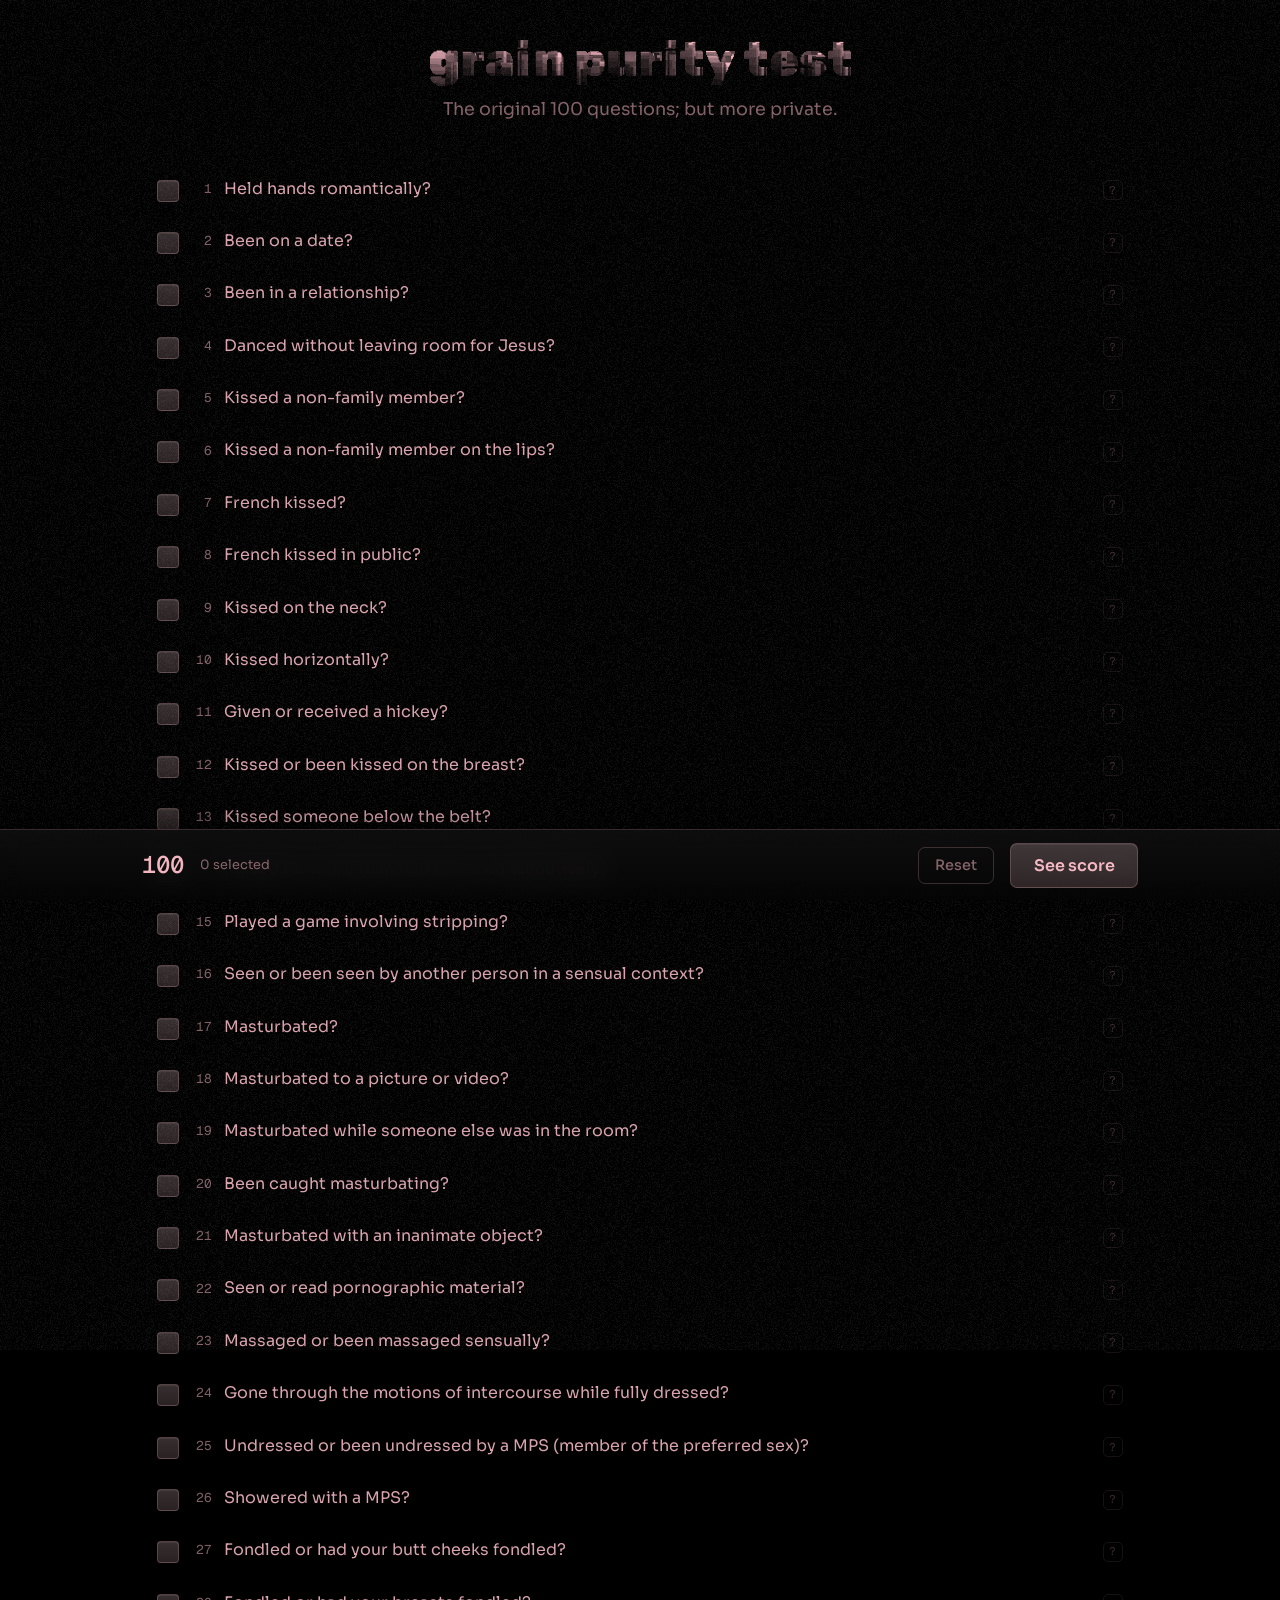
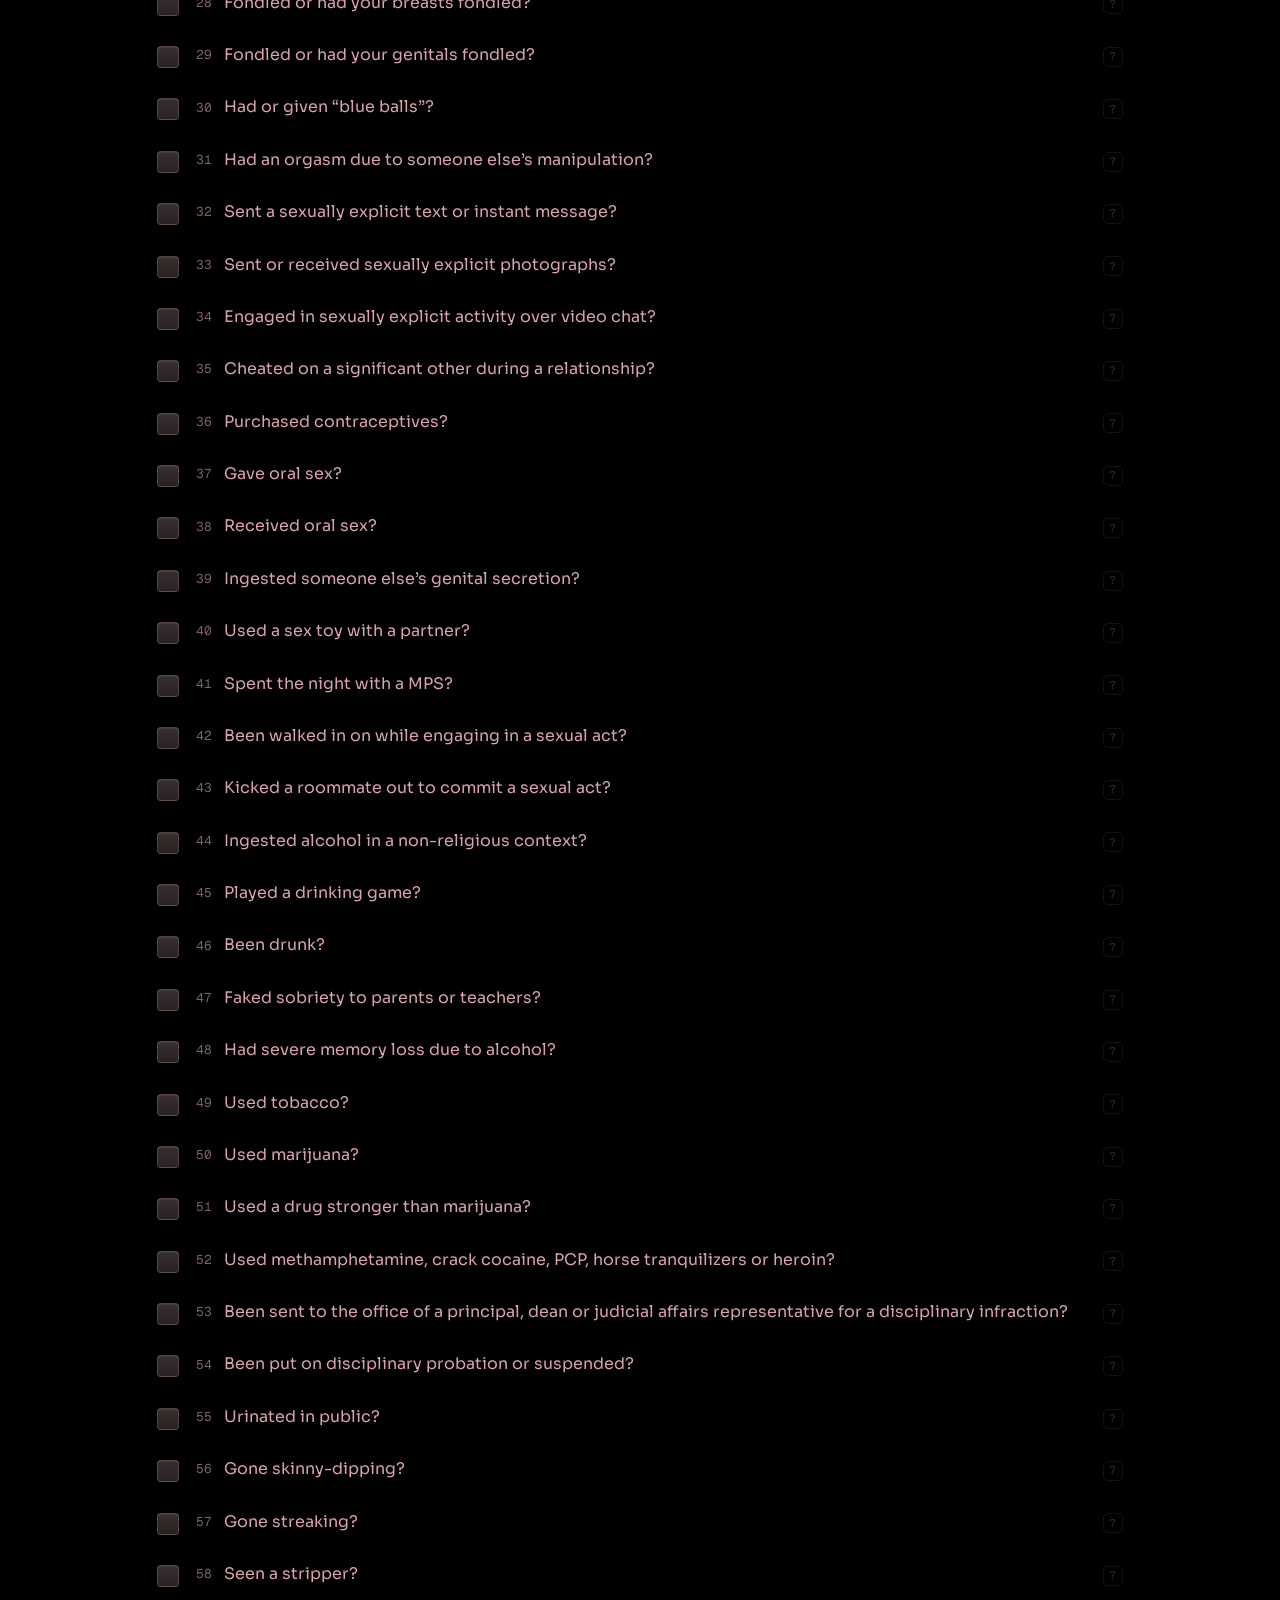
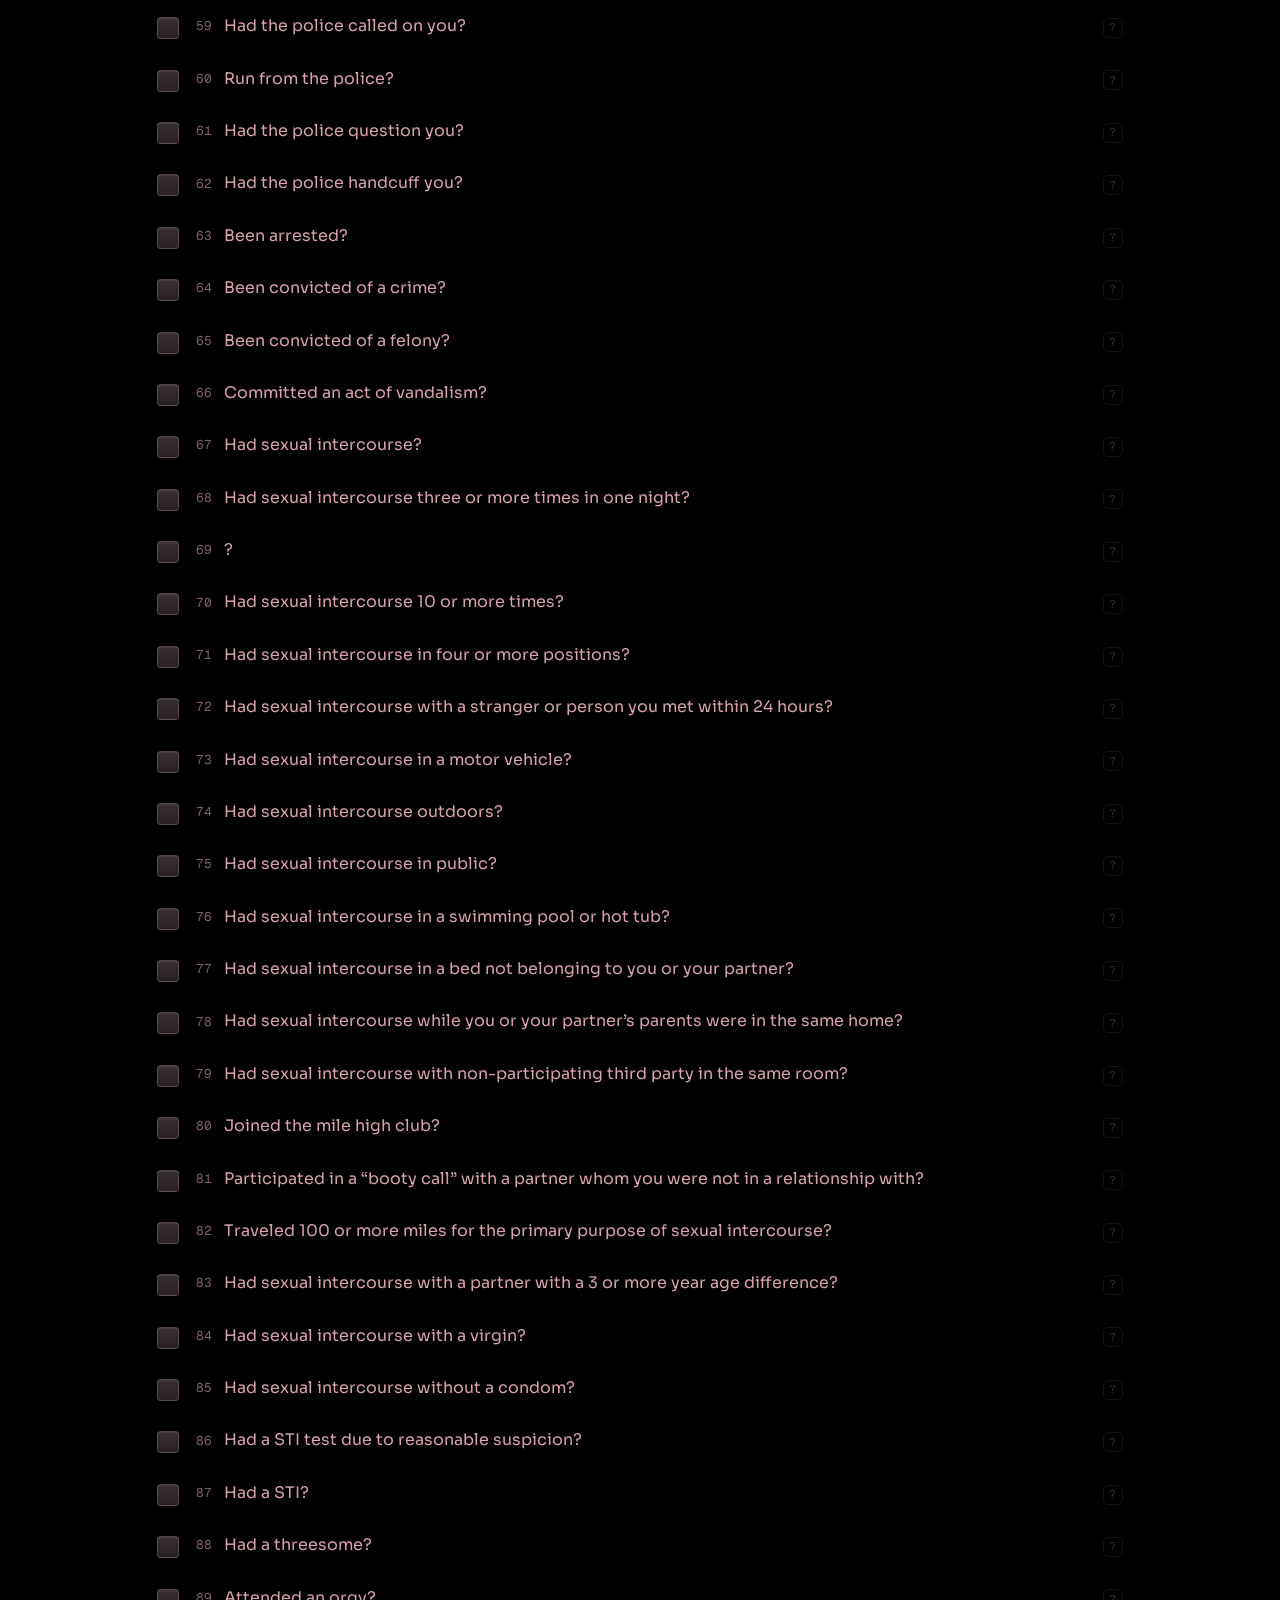
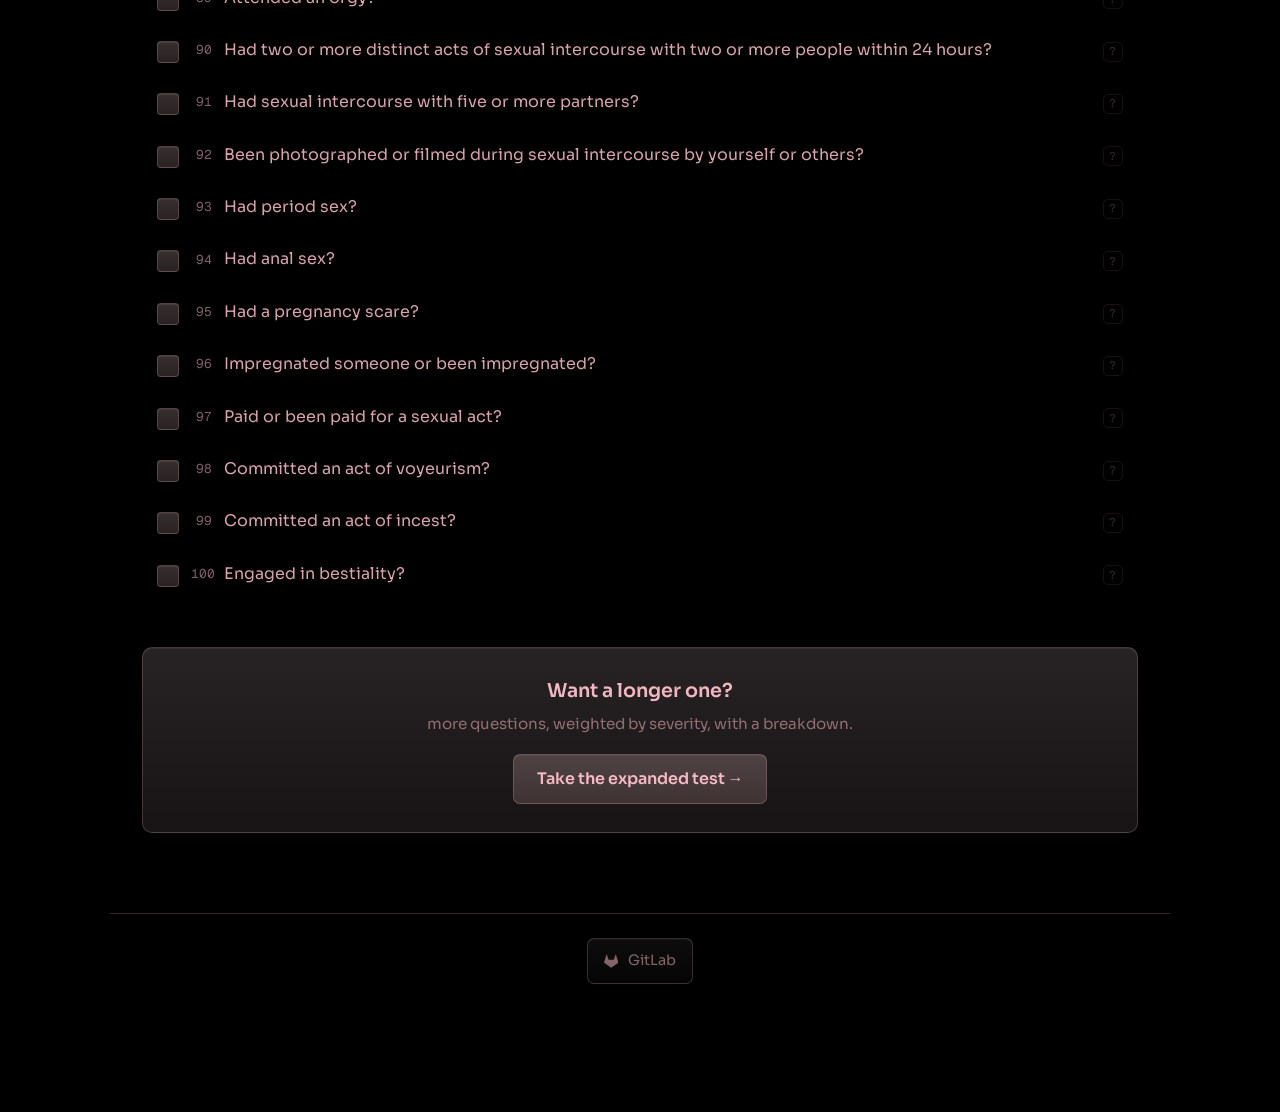
==== index.html @ 886c9fb7 "grain purity test: local-only clone with an expanded weighted test - classic 100 questions, flat sco" ====
<!DOCTYPE html>
<html lang="en">
<head>
    <meta charset="UTF-8">
    <meta name="viewport" content="width=device-width, initial-scale=1.0">
    <title>grain purity test | 100 questions, no server</title>

    <meta name="description" content="The 100-question purity test, scored entirely in your browser. No tracking, no server, nothing you check ever leaves the page.">
    <meta name="author" content="M1noa">
    <meta name="robots" content="index, follow, max-image-preview:large">
    <meta name="theme-color" content="rgb(255, 192, 203)">

    <meta property="og:type" content="website">
    <meta property="og:url" content="https://grain.minoa.cat/">
    <meta property="og:title" content="grain purity test">
    <meta property="og:description" content="The 100-question purity test, scored entirely in your browser. Nothing you check is ever sent anywhere.">
    <meta property="og:site_name" content="grain.minoa.cat">
    <meta property="og:locale" content="en_US">

    <meta name="twitter:card" content="summary">
    <meta name="twitter:title" content="grain purity test">
    <meta name="twitter:description" content="The 100-question purity test, scored entirely in your browser.">
    <meta name="twitter:creator" content="@M1noa">
    <meta name="twitter:site" content="@M1noa">

    <meta name="apple-mobile-web-app-capable" content="yes">
    <meta name="apple-mobile-web-app-title" content="grain">
    <meta name="application-name" content="grain">

    <link rel="canonical" href="https://grain.minoa.cat/">
    <link rel="icon" href="data:image/svg+xml,<svg xmlns=%22http://www.w3.org/2000/svg%22 viewBox=%220 0 100 100%22><text y=%22.9em%22 font-size=%2290%22>🌾</text></svg>">

    <link rel="preconnect" href="https://fonts.googleapis.com">
    <link rel="preconnect" href="https://fonts.gstatic.com" crossorigin>
    <link rel="stylesheet" href="https://fonts.googleapis.com/css2?family=Rubik+80s+Fade&family=Sora:wght@400;500;600;700&family=Geist+Mono:wght@400;500;700&display=swap">
    <link rel="stylesheet" href="style.css">

    <script type="application/ld+json">
    {
        "@context": "https://schema.org",
        "@type": "WebApplication",
        "name": "grain purity test",
        "url": "https://grain.minoa.cat/",
        "applicationCategory": "EntertainmentApplication",
        "operatingSystem": "Any browser",
        "browserRequirements": "Works without JavaScript; scoring needs it enabled.",
        "isAccessibleForFree": true,
        "inLanguage": "en",
        "description": "The 100-question purity test, scored entirely in your browser. Nothing you check is sent to a server.",
        "author": { "@type": "Person", "name": "M1noa", "url": "https://minoa.cat" },
        "offers": { "@type": "Offer", "price": "0", "priceCurrency": "USD" }
    }
    </script>

    <script src="common.js"></script>
    <script defer src="classic.js"></script>
</head>
<body>
<div class="noise-bg"></div>

<div class="container">
    <header>
        <h1>grain purity test</h1>
        <p>The original 100 questions; but more private.</p>
    </header>

    <div class="test">
        <ol class="qlist">
            <li class="q" data-tip="Fingers interlocked with someone you were interested in. Not a handshake, not a parent."><label class="q-label"><input type="checkbox"><span class="q-num"></span><span class="q-text">Held hands romantically?</span></label><button class="q-help" type="button" aria-label="what this means">?</button></li>
            <li class="q" data-tip="A planned outing with romantic intent, whether or not it went anywhere."><label class="q-label"><input type="checkbox"><span class="q-num"></span><span class="q-text">Been on a date?</span></label><button class="q-help" type="button" aria-label="what this means">?</button></li>
            <li class="q" data-tip="Both of you agreed you were together, however briefly."><label class="q-label"><input type="checkbox"><span class="q-num"></span><span class="q-text">Been in a relationship?</span></label><button class="q-help" type="button" aria-label="what this means">?</button></li>
            <li class="q" data-tip="Grinding or close slow dancing. Bodies touching rather than an arm's length apart."><label class="q-label"><input type="checkbox"><span class="q-num"></span><span class="q-text">Danced without leaving room for Jesus?</span></label><button class="q-help" type="button" aria-label="what this means">?</button></li>
            <li class="q" data-tip="Any kiss, anywhere on the body, on someone outside your family."><label class="q-label"><input type="checkbox"><span class="q-num"></span><span class="q-text">Kissed a non-family member?</span></label><button class="q-help" type="button" aria-label="what this means">?</button></li>
            <li class="q" data-tip="A closed-mouth kiss on the mouth counts."><label class="q-label"><input type="checkbox"><span class="q-num"></span><span class="q-text">Kissed a non-family member on the lips?</span></label><button class="q-help" type="button" aria-label="what this means">?</button></li>
            <li class="q" data-tip="Kissing with tongue."><label class="q-label"><input type="checkbox"><span class="q-num"></span><span class="q-text">French kissed?</span></label><button class="q-help" type="button" aria-label="what this means">?</button></li>
            <li class="q" data-tip="Somewhere strangers could see you: street, party, hallway, anywhere not private."><label class="q-label"><input type="checkbox"><span class="q-num"></span><span class="q-text">French kissed in public?</span></label><button class="q-help" type="button" aria-label="what this means">?</button></li>
            <li class="q" data-tip="Either direction. You kissed their neck, or they kissed yours."><label class="q-label"><input type="checkbox"><span class="q-num"></span><span class="q-text">Kissed on the neck?</span></label><button class="q-help" type="button" aria-label="what this means">?</button></li>
            <li class="q" data-tip="Making out lying down, on a bed, a couch, or the floor."><label class="q-label"><input type="checkbox"><span class="q-num"></span><span class="q-text">Kissed horizontally?</span></label><button class="q-help" type="button" aria-label="what this means">?</button></li>
            <li class="q" data-tip="A bruise left by sucking on skin. Given or received."><label class="q-label"><input type="checkbox"><span class="q-num"></span><span class="q-text">Given or received a hickey?</span></label><button class="q-help" type="button" aria-label="what this means">?</button></li>
            <li class="q" data-tip="Kissing someone's chest, or having yours kissed."><label class="q-label"><input type="checkbox"><span class="q-num"></span><span class="q-text">Kissed or been kissed on the breast?</span></label><button class="q-help" type="button" aria-label="what this means">?</button></li>
            <li class="q" data-tip="Kissing genitals or the area around them. Not necessarily full oral sex."><label class="q-label"><input type="checkbox"><span class="q-num"></span><span class="q-text">Kissed someone below the belt?</span></label><button class="q-help" type="button" aria-label="what this means">?</button></li>
            <li class="q" data-tip="One continuous session of kissing lasting over two hours."><label class="q-label"><input type="checkbox"><span class="q-num"></span><span class="q-text">Kissed for more than two hours consecutively?</span></label><button class="q-help" type="button" aria-label="what this means">?</button></li>
            <li class="q" data-tip="Strip poker, truth or dare with clothing forfeits, that sort of thing."><label class="q-label"><input type="checkbox"><span class="q-num"></span><span class="q-text">Played a game involving stripping?</span></label><button class="q-help" type="button" aria-label="what this means">?</button></li>
            <li class="q" data-tip="Being nude or partly nude in front of someone in a sexual situation, as the one seen or the one seeing."><label class="q-label"><input type="checkbox"><span class="q-num"></span><span class="q-text">Seen or been seen by another person in a sensual context?</span></label><button class="q-help" type="button" aria-label="what this means">?</button></li>
            <li class="q" data-tip="Touching yourself for sexual pleasure, to orgasm or not."><label class="q-label"><input type="checkbox"><span class="q-num"></span><span class="q-text">Masturbated?</span></label><button class="q-help" type="button" aria-label="what this means">?</button></li>
            <li class="q" data-tip="Using porn, or any image of a person, while masturbating."><label class="q-label"><input type="checkbox"><span class="q-num"></span><span class="q-text">Masturbated to a picture or video?</span></label><button class="q-help" type="button" aria-label="what this means">?</button></li>
            <li class="q" data-tip="Whether or not they knew."><label class="q-label"><input type="checkbox"><span class="q-num"></span><span class="q-text">Masturbated while someone else was in the room?</span></label><button class="q-help" type="button" aria-label="what this means">?</button></li>
            <li class="q" data-tip="Someone walked in, or otherwise found out in the moment."><label class="q-label"><input type="checkbox"><span class="q-num"></span><span class="q-text">Been caught masturbating?</span></label><button class="q-help" type="button" aria-label="what this means">?</button></li>
            <li class="q" data-tip="Anything other than your hands, toys included."><label class="q-label"><input type="checkbox"><span class="q-num"></span><span class="q-text">Masturbated with an inanimate object?</span></label><button class="q-help" type="button" aria-label="what this means">?</button></li>
            <li class="q" data-tip="Porn video, images, or written erotica."><label class="q-label"><input type="checkbox"><span class="q-num"></span><span class="q-text">Seen or read pornographic material?</span></label><button class="q-help" type="button" aria-label="what this means">?</button></li>
            <li class="q" data-tip="A massage with sexual intent, not a sports rub."><label class="q-label"><input type="checkbox"><span class="q-num"></span><span class="q-text">Massaged or been massaged sensually?</span></label><button class="q-help" type="button" aria-label="what this means">?</button></li>
            <li class="q" data-tip="Dry humping. Grinding through clothes."><label class="q-label"><input type="checkbox"><span class="q-num"></span><span class="q-text">Gone through the motions of intercourse while fully dressed?</span></label><button class="q-help" type="button" aria-label="what this means">?</button></li>
            <li class="q" data-tip="MPS means member of the preferred sex, whoever you are attracted to. This is about removing each other's clothes."><label class="q-label"><input type="checkbox"><span class="q-num"></span><span class="q-text">Undressed or been undressed by a MPS (member of the preferred sex)?</span></label><button class="q-help" type="button" aria-label="what this means">?</button></li>
            <li class="q" data-tip="Shared a shower or bath with someone you are attracted to."><label class="q-label"><input type="checkbox"><span class="q-num"></span><span class="q-text">Showered with a MPS?</span></label><button class="q-help" type="button" aria-label="what this means">?</button></li>
            <li class="q" data-tip="Deliberate groping, over or under clothing, either direction."><label class="q-label"><input type="checkbox"><span class="q-num"></span><span class="q-text">Fondled or had your butt cheeks fondled?</span></label><button class="q-help" type="button" aria-label="what this means">?</button></li>
            <li class="q" data-tip="Deliberate touching of a chest, either direction."><label class="q-label"><input type="checkbox"><span class="q-num"></span><span class="q-text">Fondled or had your breasts fondled?</span></label><button class="q-help" type="button" aria-label="what this means">?</button></li>
            <li class="q" data-tip="Hand-to-genital contact, either direction, over or under clothing."><label class="q-label"><input type="checkbox"><span class="q-num"></span><span class="q-text">Fondled or had your genitals fondled?</span></label><button class="q-help" type="button" aria-label="what this means">?</button></li>
            <li class="q" data-tip="Arousal left unresolved, and the ache that comes with stopping partway. Either you or a partner."><label class="q-label"><input type="checkbox"><span class="q-num"></span><span class="q-text">Had or given “blue balls”?</span></label><button class="q-help" type="button" aria-label="what this means">?</button></li>
            <li class="q" data-tip="You came from a partner's hands, mouth, or body rather than your own."><label class="q-label"><input type="checkbox"><span class="q-num"></span><span class="q-text">Had an orgasm due to someone else’s manipulation?</span></label><button class="q-help" type="button" aria-label="what this means">?</button></li>
            <li class="q" data-tip="Sexting. Explicit words sent by text, DM, or chat."><label class="q-label"><input type="checkbox"><span class="q-num"></span><span class="q-text">Sent a sexually explicit text or instant message?</span></label><button class="q-help" type="button" aria-label="what this means">?</button></li>
            <li class="q" data-tip="Nudes, sent or received."><label class="q-label"><input type="checkbox"><span class="q-num"></span><span class="q-text">Sent or received sexually explicit photographs?</span></label><button class="q-help" type="button" aria-label="what this means">?</button></li>
            <li class="q" data-tip="Anything sexual on a live video call."><label class="q-label"><input type="checkbox"><span class="q-num"></span><span class="q-text">Engaged in sexually explicit activity over video chat?</span></label><button class="q-help" type="button" aria-label="what this means">?</button></li>
            <li class="q" data-tip="Sexual or romantic contact with someone else while committed to a partner."><label class="q-label"><input type="checkbox"><span class="q-num"></span><span class="q-text">Cheated on a significant other during a relationship?</span></label><button class="q-help" type="button" aria-label="what this means">?</button></li>
            <li class="q" data-tip="Bought condoms, the pill, or anything similar yourself."><label class="q-label"><input type="checkbox"><span class="q-num"></span><span class="q-text">Purchased contraceptives?</span></label><button class="q-help" type="button" aria-label="what this means">?</button></li>
            <li class="q" data-tip="Your mouth on someone else's genitals."><label class="q-label"><input type="checkbox"><span class="q-num"></span><span class="q-text">Gave oral sex?</span></label><button class="q-help" type="button" aria-label="what this means">?</button></li>
            <li class="q" data-tip="Someone else's mouth on your genitals."><label class="q-label"><input type="checkbox"><span class="q-num"></span><span class="q-text">Received oral sex?</span></label><button class="q-help" type="button" aria-label="what this means">?</button></li>
            <li class="q" data-tip="Swallowed semen or vaginal fluid."><label class="q-label"><input type="checkbox"><span class="q-num"></span><span class="q-text">Ingested someone else’s genital secretion?</span></label><button class="q-help" type="button" aria-label="what this means">?</button></li>
            <li class="q" data-tip="A vibrator, dildo, or similar, used during sex with someone else."><label class="q-label"><input type="checkbox"><span class="q-num"></span><span class="q-text">Used a sex toy with a partner?</span></label><button class="q-help" type="button" aria-label="what this means">?</button></li>
            <li class="q" data-tip="Slept over with someone you are attracted to. Sex or no sex."><label class="q-label"><input type="checkbox"><span class="q-num"></span><span class="q-text">Spent the night with a MPS?</span></label><button class="q-help" type="button" aria-label="what this means">?</button></li>
            <li class="q" data-tip="Someone came in mid-act."><label class="q-label"><input type="checkbox"><span class="q-num"></span><span class="q-text">Been walked in on while engaging in a sexual act?</span></label><button class="q-help" type="button" aria-label="what this means">?</button></li>
            <li class="q" data-tip="Asked a roommate to leave so you could have sex. Sexiling."><label class="q-label"><input type="checkbox"><span class="q-num"></span><span class="q-text">Kicked a roommate out to commit a sexual act?</span></label><button class="q-help" type="button" aria-label="what this means">?</button></li>
            <li class="q" data-tip="Drinking outside communion or a religious ritual. One sip counts."><label class="q-label"><input type="checkbox"><span class="q-num"></span><span class="q-text">Ingested alcohol in a non-religious context?</span></label><button class="q-help" type="button" aria-label="what this means">?</button></li>
            <li class="q" data-tip="Beer pong, kings, ride the bus. Anything with drinking rules."><label class="q-label"><input type="checkbox"><span class="q-num"></span><span class="q-text">Played a drinking game?</span></label><button class="q-help" type="button" aria-label="what this means">?</button></li>
            <li class="q" data-tip="Past tipsy. Actually impaired."><label class="q-label"><input type="checkbox"><span class="q-num"></span><span class="q-text">Been drunk?</span></label><button class="q-help" type="button" aria-label="what this means">?</button></li>
            <li class="q" data-tip="Hid being drunk or high from parents or teachers."><label class="q-label"><input type="checkbox"><span class="q-num"></span><span class="q-text">Faked sobriety to parents or teachers?</span></label><button class="q-help" type="button" aria-label="what this means">?</button></li>
            <li class="q" data-tip="Blacked out. Lost a stretch of time you cannot recall."><label class="q-label"><input type="checkbox"><span class="q-num"></span><span class="q-text">Had severe memory loss due to alcohol?</span></label><button class="q-help" type="button" aria-label="what this means">?</button></li>
            <li class="q" data-tip="Cigarettes, nicotine vapes, chew, cigars, hookah."><label class="q-label"><input type="checkbox"><span class="q-num"></span><span class="q-text">Used tobacco?</span></label><button class="q-help" type="button" aria-label="what this means">?</button></li>
            <li class="q" data-tip="Weed in any form: smoked, vaped, or eaten."><label class="q-label"><input type="checkbox"><span class="q-num"></span><span class="q-text">Used marijuana?</span></label><button class="q-help" type="button" aria-label="what this means">?</button></li>
            <li class="q" data-tip="Any illegal drug beyond weed, psychedelics and MDMA included."><label class="q-label"><input type="checkbox"><span class="q-num"></span><span class="q-text">Used a drug stronger than marijuana?</span></label><button class="q-help" type="button" aria-label="what this means">?</button></li>
            <li class="q" data-tip="Specifically these ones, not drugs in general."><label class="q-label"><input type="checkbox"><span class="q-num"></span><span class="q-text">Used methamphetamine, crack cocaine, PCP, horse tranquilizers or heroin?</span></label><button class="q-help" type="button" aria-label="what this means">?</button></li>
            <li class="q" data-tip="Sent to a principal, dean, or disciplinary board for breaking rules."><label class="q-label"><input type="checkbox"><span class="q-num"></span><span class="q-text">Been sent to the office of a principal, dean or judicial affairs representative for a disciplinary infraction?</span></label><button class="q-help" type="button" aria-label="what this means">?</button></li>
            <li class="q" data-tip="Formal school discipline beyond a warning."><label class="q-label"><input type="checkbox"><span class="q-num"></span><span class="q-text">Been put on disciplinary probation or suspended?</span></label><button class="q-help" type="button" aria-label="what this means">?</button></li>
            <li class="q" data-tip="Peed somewhere that was not a toilet. Seen or unseen."><label class="q-label"><input type="checkbox"><span class="q-num"></span><span class="q-text">Urinated in public?</span></label><button class="q-help" type="button" aria-label="what this means">?</button></li>
            <li class="q" data-tip="Swimming naked."><label class="q-label"><input type="checkbox"><span class="q-num"></span><span class="q-text">Gone skinny-dipping?</span></label><button class="q-help" type="button" aria-label="what this means">?</button></li>
            <li class="q" data-tip="Running through a public place naked."><label class="q-label"><input type="checkbox"><span class="q-num"></span><span class="q-text">Gone streaking?</span></label><button class="q-help" type="button" aria-label="what this means">?</button></li>
            <li class="q" data-tip="Watched someone strip professionally, at a club or a private show."><label class="q-label"><input type="checkbox"><span class="q-num"></span><span class="q-text">Seen a stripper?</span></label><button class="q-help" type="button" aria-label="what this means">?</button></li>
            <li class="q" data-tip="Someone called the police because of something you did."><label class="q-label"><input type="checkbox"><span class="q-num"></span><span class="q-text">Had the police called on you?</span></label><button class="q-help" type="button" aria-label="what this means">?</button></li>
            <li class="q" data-tip="Fled on foot or by vehicle."><label class="q-label"><input type="checkbox"><span class="q-num"></span><span class="q-text">Run from the police?</span></label><button class="q-help" type="button" aria-label="what this means">?</button></li>
            <li class="q" data-tip="Questioned as a suspect or person of interest, not asked for directions."><label class="q-label"><input type="checkbox"><span class="q-num"></span><span class="q-text">Had the police question you?</span></label><button class="q-help" type="button" aria-label="what this means">?</button></li>
            <li class="q" data-tip="Physically restrained by police, arrest or no arrest."><label class="q-label"><input type="checkbox"><span class="q-num"></span><span class="q-text">Had the police handcuff you?</span></label><button class="q-help" type="button" aria-label="what this means">?</button></li>
            <li class="q" data-tip="Taken into custody."><label class="q-label"><input type="checkbox"><span class="q-num"></span><span class="q-text">Been arrested?</span></label><button class="q-help" type="button" aria-label="what this means">?</button></li>
            <li class="q" data-tip="Found guilty of anything, a misdemeanour included."><label class="q-label"><input type="checkbox"><span class="q-num"></span><span class="q-text">Been convicted of a crime?</span></label><button class="q-help" type="button" aria-label="what this means">?</button></li>
            <li class="q" data-tip="Convicted of a serious crime rather than a misdemeanour."><label class="q-label"><input type="checkbox"><span class="q-num"></span><span class="q-text">Been convicted of a felony?</span></label><button class="q-help" type="button" aria-label="what this means">?</button></li>
            <li class="q" data-tip="Deliberately damaged or defaced property that was not yours."><label class="q-label"><input type="checkbox"><span class="q-num"></span><span class="q-text">Committed an act of vandalism?</span></label><button class="q-help" type="button" aria-label="what this means">?</button></li>
            <li class="q" data-tip="Penetrative sex, vaginal or anal, with a partner."><label class="q-label"><input type="checkbox"><span class="q-num"></span><span class="q-text">Had sexual intercourse?</span></label><button class="q-help" type="button" aria-label="what this means">?</button></li>
            <li class="q" data-tip="Three separate acts inside one night."><label class="q-label"><input type="checkbox"><span class="q-num"></span><span class="q-text">Had sexual intercourse three or more times in one night?</span></label><button class="q-help" type="button" aria-label="what this means">?</button></li>
            <li class="q" data-tip="The original test leaves this one blank on purpose, a joke about the number. It still scores a point, so check it if you like."><label class="q-label"><input type="checkbox"><span class="q-num"></span><span class="q-text">?</span></label><button class="q-help" type="button" aria-label="what this means">?</button></li>
            <li class="q" data-tip="Ten or more separate acts across your life."><label class="q-label"><input type="checkbox"><span class="q-num"></span><span class="q-text">Had sexual intercourse 10 or more times?</span></label><button class="q-help" type="button" aria-label="what this means">?</button></li>
            <li class="q" data-tip="Across your life, not in one session."><label class="q-label"><input type="checkbox"><span class="q-num"></span><span class="q-text">Had sexual intercourse in four or more positions?</span></label><button class="q-help" type="button" aria-label="what this means">?</button></li>
            <li class="q" data-tip="Sex with someone you had known for less than a day."><label class="q-label"><input type="checkbox"><span class="q-num"></span><span class="q-text">Had sexual intercourse with a stranger or person you met within 24 hours?</span></label><button class="q-help" type="button" aria-label="what this means">?</button></li>
            <li class="q" data-tip="In a car, van, or truck."><label class="q-label"><input type="checkbox"><span class="q-num"></span><span class="q-text">Had sexual intercourse in a motor vehicle?</span></label><button class="q-help" type="button" aria-label="what this means">?</button></li>
            <li class="q" data-tip="Outside, but somewhere reasonably private."><label class="q-label"><input type="checkbox"><span class="q-num"></span><span class="q-text">Had sexual intercourse outdoors?</span></label><button class="q-help" type="button" aria-label="what this means">?</button></li>
            <li class="q" data-tip="Somewhere strangers could have seen you."><label class="q-label"><input type="checkbox"><span class="q-num"></span><span class="q-text">Had sexual intercourse in public?</span></label><button class="q-help" type="button" aria-label="what this means">?</button></li>
            <li class="q" data-tip="In the water."><label class="q-label"><input type="checkbox"><span class="q-num"></span><span class="q-text">Had sexual intercourse in a swimming pool or hot tub?</span></label><button class="q-help" type="button" aria-label="what this means">?</button></li>
            <li class="q" data-tip="Someone else's bed: a friend's, a host's, or a stranger's."><label class="q-label"><input type="checkbox"><span class="q-num"></span><span class="q-text">Had sexual intercourse in a bed not belonging to you or your partner?</span></label><button class="q-help" type="button" aria-label="what this means">?</button></li>
            <li class="q" data-tip="Your parents or theirs were in the house at the time."><label class="q-label"><input type="checkbox"><span class="q-num"></span><span class="q-text">Had sexual intercourse while you or your partner’s parents were in the same home?</span></label><button class="q-help" type="button" aria-label="what this means">?</button></li>
            <li class="q" data-tip="Someone else was present and not involved."><label class="q-label"><input type="checkbox"><span class="q-num"></span><span class="q-text">Had sexual intercourse with non-participating third party in the same room?</span></label><button class="q-help" type="button" aria-label="what this means">?</button></li>
            <li class="q" data-tip="Sex on an aeroplane in flight."><label class="q-label"><input type="checkbox"><span class="q-num"></span><span class="q-text">Joined the mile high club?</span></label><button class="q-help" type="button" aria-label="what this means">?</button></li>
            <li class="q" data-tip="Sex arranged with someone you were not dating."><label class="q-label"><input type="checkbox"><span class="q-num"></span><span class="q-text">Participated in a “booty call” with a partner whom you were not in a relationship with?</span></label><button class="q-help" type="button" aria-label="what this means">?</button></li>
            <li class="q" data-tip="Travelled that far mainly to have sex."><label class="q-label"><input type="checkbox"><span class="q-num"></span><span class="q-text">Traveled 100 or more miles for the primary purpose of sexual intercourse?</span></label><button class="q-help" type="button" aria-label="what this means">?</button></li>
            <li class="q" data-tip="A gap of three years or more between you."><label class="q-label"><input type="checkbox"><span class="q-num"></span><span class="q-text">Had sexual intercourse with a partner with a 3 or more year age difference?</span></label><button class="q-help" type="button" aria-label="what this means">?</button></li>
            <li class="q" data-tip="It was their first time."><label class="q-label"><input type="checkbox"><span class="q-num"></span><span class="q-text">Had sexual intercourse with a virgin?</span></label><button class="q-help" type="button" aria-label="what this means">?</button></li>
            <li class="q" data-tip="Unprotected penetrative sex, whatever other contraception was in play."><label class="q-label"><input type="checkbox"><span class="q-num"></span><span class="q-text">Had sexual intercourse without a condom?</span></label><button class="q-help" type="button" aria-label="what this means">?</button></li>
            <li class="q" data-tip="Tested because you had an actual reason to worry, not a routine check."><label class="q-label"><input type="checkbox"><span class="q-num"></span><span class="q-text">Had a STI test due to reasonable suspicion?</span></label><button class="q-help" type="button" aria-label="what this means">?</button></li>
            <li class="q" data-tip="Tested positive for a sexually transmitted infection."><label class="q-label"><input type="checkbox"><span class="q-num"></span><span class="q-text">Had a STI?</span></label><button class="q-help" type="button" aria-label="what this means">?</button></li>
            <li class="q" data-tip="Sex involving three people at once."><label class="q-label"><input type="checkbox"><span class="q-num"></span><span class="q-text">Had a threesome?</span></label><button class="q-help" type="button" aria-label="what this means">?</button></li>
            <li class="q" data-tip="A gathering with group sex, more than three people."><label class="q-label"><input type="checkbox"><span class="q-num"></span><span class="q-text">Attended an orgy?</span></label><button class="q-help" type="button" aria-label="what this means">?</button></li>
            <li class="q" data-tip="Sex with different people inside the same day."><label class="q-label"><input type="checkbox"><span class="q-num"></span><span class="q-text">Had two or more distinct acts of sexual intercourse with two or more people within 24 hours?</span></label><button class="q-help" type="button" aria-label="what this means">?</button></li>
            <li class="q" data-tip="Five or more people you have had intercourse with."><label class="q-label"><input type="checkbox"><span class="q-num"></span><span class="q-text">Had sexual intercourse with five or more partners?</span></label><button class="q-help" type="button" aria-label="what this means">?</button></li>
            <li class="q" data-tip="Recorded during sex, by yourself or by someone else."><label class="q-label"><input type="checkbox"><span class="q-num"></span><span class="q-text">Been photographed or filmed during sexual intercourse by yourself or others?</span></label><button class="q-help" type="button" aria-label="what this means">?</button></li>
            <li class="q" data-tip="Sex during menstruation."><label class="q-label"><input type="checkbox"><span class="q-num"></span><span class="q-text">Had period sex?</span></label><button class="q-help" type="button" aria-label="what this means">?</button></li>
            <li class="q" data-tip="Anal penetration, giving or receiving."><label class="q-label"><input type="checkbox"><span class="q-num"></span><span class="q-text">Had anal sex?</span></label><button class="q-help" type="button" aria-label="what this means">?</button></li>
            <li class="q" data-tip="A late period, or a worry real enough to take a test."><label class="q-label"><input type="checkbox"><span class="q-num"></span><span class="q-text">Had a pregnancy scare?</span></label><button class="q-help" type="button" aria-label="what this means">?</button></li>
            <li class="q" data-tip="A confirmed pregnancy resulted, whatever happened after."><label class="q-label"><input type="checkbox"><span class="q-num"></span><span class="q-text">Impregnated someone or been impregnated?</span></label><button class="q-help" type="button" aria-label="what this means">?</button></li>
            <li class="q" data-tip="Money or goods exchanged for a sexual act, either direction."><label class="q-label"><input type="checkbox"><span class="q-num"></span><span class="q-text">Paid or been paid for a sexual act?</span></label><button class="q-help" type="button" aria-label="what this means">?</button></li>
            <li class="q" data-tip="Deliberately watched someone sexual without their knowledge or consent."><label class="q-label"><input type="checkbox"><span class="q-num"></span><span class="q-text">Committed an act of voyeurism?</span></label><button class="q-help" type="button" aria-label="what this means">?</button></li>
            <li class="q" data-tip="Sexual contact with a family member."><label class="q-label"><input type="checkbox"><span class="q-num"></span><span class="q-text">Committed an act of incest?</span></label><button class="q-help" type="button" aria-label="what this means">?</button></li>
            <li class="q" data-tip="Sexual contact with an animal."><label class="q-label"><input type="checkbox"><span class="q-num"></span><span class="q-text">Engaged in bestiality?</span></label><button class="q-help" type="button" aria-label="what this means">?</button></li>
        </ol>
    </div>

    <section class="result" hidden>
        <div class="result-label">rice purity test score</div>
        <div class="result-score">100</div>
        <div class="result-band"></div>
        <p class="result-blurb"></p>
        <div class="result-actions">
            <a class="btn" href="/expanded">Try the expanded test →</a>
            <button class="btn btn-quiet js-reset" type="button">Start over</button>
        </div>
    </section>

    <section class="cta">
        <h2>Want a longer one?</h2>
        <p>more questions, weighted by severity, with a breakdown.</p>
        <a class="btn" href="/expanded">Take the expanded test →</a>
    </section>
</div>

<div class="bar" hidden>
    <div class="bar-progress"></div>
    <div class="bar-inner">
        <span class="bar-score">100</span>
        <span class="bar-meta">0 selected</span>
        <button class="btn btn-quiet js-reset" type="button">Reset</button>
        <button class="btn js-submit" type="button">See score</button>
    </div>
</div>

<footer>
    <a class="footer-link" href="https://gitlab.com/M1noa/grain-purity-test" target="_blank" rel="noopener noreferrer">
        <svg viewBox="0 0 24 24" fill="currentColor" height="1em" width="1em" aria-hidden="true"><path d="M23.955 13.587l-1.342-4.135-2.664-8.189a.455.455 0 0 0-.867 0L16.418 9.45H7.582L4.918 1.263a.455.455 0 0 0-.867 0L1.386 9.452.044 13.587a.924.924 0 0 0 .331 1.023L12 23.054l11.625-8.443a.92.92 0 0 0 .33-1.024"></path></svg>
        <span>GitLab</span>
    </a>
</footer>
</body>
</html>
---- style.css ----
/* ---------- easing ---------- */
:root {
    --spring-bounce:   cubic-bezier(0.34, 1.56, 0.64, 1);
    --ease-out-expo:   cubic-bezier(0.16, 1, 0.3, 1);
    --ease-snappy:     cubic-bezier(0.4, 0, 0.2, 1);
    --ease-polish:     cubic-bezier(0.22, 1, 0.36, 1);
}

/* ---------- tokens ----------
   one accent triple drives everything. the inline head script
   swaps --accent-rgb; pink is the no-js fallback. */
:root {
    --accent-rgb: 255, 192, 203;

    --background: #000000;
    --text:                 rgba(var(--accent-rgb), 0.85);
    --text-muted:           rgba(var(--accent-rgb), 0.5);
    --text-bright:          rgba(var(--accent-rgb), 0.95);
    --card-bg:              rgba(var(--accent-rgb), 0.1);
    --card-hover:           rgba(var(--accent-rgb), 0.15);
    --border:               rgba(var(--accent-rgb), 0.2);
    --hover-border:         rgba(var(--accent-rgb), 0.4);
    --button-bg:            rgba(var(--accent-rgb), 0.15);
    --button-hover:         rgba(var(--accent-rgb), 0.25);
    --button-shadow-soft:   rgba(var(--accent-rgb), 0.12);
    --button-shadow-strong: rgba(var(--accent-rgb), 0.2);
    --link-color:           rgb(var(--accent-rgb));
    --link-hover:           rgba(var(--accent-rgb), 0.8);
}

/* ---------- base ---------- */
html {
    color-scheme: dark;
    -webkit-tap-highlight-color: rgba(255, 255, 255, 0.06);
}

* { box-sizing: border-box; margin: 0; padding: 0; }

::selection { background-color: var(--link-hover); color: var(--background); }
::-moz-selection { background-color: var(--link-hover); color: var(--background); }

[hidden] { display: none !important; }

body {
    background-color: var(--background);
    color: var(--text);
    font-family: 'Sora', sans-serif;
    line-height: 1.6;
    min-height: 100vh;
    min-height: 100dvh; /* mobile browser chrome */
    display: flex;
    flex-direction: column;
    overflow-x: hidden;
    position: relative;
    touch-action: manipulation;
}

/* room for the sticky bar, dropped once the result is up */
body.js-enabled.has-bar { padding-bottom: 96px; }
body.js-enabled.done { padding-bottom: 0; }

a { color: var(--link-color); text-decoration: none; }
a:hover { color: var(--link-hover); }

/* ---------- grain ---------- */
.noise-bg {
    position: fixed;
    top: -50%; left: -50%; right: -50%; bottom: -50%;
    width: 200%;
    height: 200vh;
    background: transparent url('noise.png') repeat 0 0;
    opacity: 0.9;
    pointer-events: none;
    z-index: 1;
    animation: noise-animation 0.2s infinite;
}

@keyframes noise-animation {
    0%   { transform: translate(0, 0) }
    10%  { transform: translate(-5%, -5%) }
    20%  { transform: translate(-10%, 5%) }
    30%  { transform: translate(5%, -10%) }
    40%  { transform: translate(-5%, 15%) }
    50%  { transform: translate(-10%, 5%) }
    60%  { transform: translate(15%, 0) }
    70%  { transform: translate(0, 10%) }
    80%  { transform: translate(-15%, 0) }
    90%  { transform: translate(10%, 5%) }
    100% { transform: translate(5%, 0) }
}

/* ---------- layout ---------- */
.container {
    max-width: 1060px;
    margin: 0 auto;
    padding: 2rem;
    width: 100%;
    flex-grow: 1;
    position: relative;
    z-index: 2;
}

header {
    text-align: center;
    margin-bottom: 2.5rem;
    animation: headerEntrance 0.6s var(--ease-out-expo) both;
}

header h1 {
    font-family: 'Rubik 80s Fade', sans-serif;
    font-weight: 400;
    font-size: 3rem;
    color: var(--text-bright);
    margin-bottom: 0.5rem;
    line-height: 1.15;
}

header p {
    font-size: 1.1rem;
    color: var(--text-muted);
    max-width: 46ch;
    margin: 0 auto;
}

.hint {
    font-size: 0.85rem;
    color: var(--text-muted);
    margin-top: 0.6rem;
}

footer {
    max-width: 1060px;
    width: 100%;
    margin: 3rem auto 0;
    padding: 1.5rem 2rem 2rem;
    border-top: 1px solid var(--border);
    display: flex;
    justify-content: center;
    align-items: center;
    gap: 1rem;
    position: relative;
    z-index: 2;
}

footer p { color: var(--text-muted); font-size: 0.9rem; }

.footer-link {
    display: inline-flex;
    align-items: center;
    gap: 0.6rem;
    color: var(--text-muted);
    padding: 0.65rem 1rem;
    border: 1px solid var(--border);
    border-radius: 7px;
    background: linear-gradient(180deg, rgba(255, 255, 255, 0.05), rgba(255, 255, 255, 0.02));
    font-size: 0.9rem;
    box-shadow: inset 0 1px 0 rgba(255, 255, 255, 0.05);
    transition:
        color 0.18s var(--ease-snappy),
        background-color 0.18s var(--ease-snappy),
        border-color 0.18s var(--ease-snappy);
}

.footer-link:hover {
    color: var(--text-bright);
    background: linear-gradient(180deg, rgba(255, 255, 255, 0.08), rgba(255, 255, 255, 0.03));
    border-color: var(--hover-border);
}

.footer-link:active { opacity: 0.72; transition-duration: 0.06s; }

/* ---------- question list ---------- */
.qlist {
    counter-reset: q;
    list-style: none;
    display: flex;
    flex-direction: column;
    gap: 2px;
}

.q {
    counter-increment: q;
    display: flex;
    align-items: flex-start;
    gap: 0.5rem;
    padding: 0.7rem 0.9rem;
    border: 1px solid transparent;
    border-radius: 6px;
    transition:
        background-color 0.2s var(--ease-snappy),
        border-color 0.2s var(--ease-snappy);
}

.q:hover { background: var(--card-bg); border-color: var(--border); }

.q:has(input:checked) {
    background: var(--card-hover);
    border-color: var(--hover-border);
}

.q-label {
    display: flex;
    align-items: flex-start;
    gap: 0.75rem;
    flex: 1;
    min-width: 0;
    cursor: pointer;
}

.q-num {
    font-family: 'Geist Mono', monospace;
    font-size: 0.8rem;
    color: var(--text-muted);
    width: 2.6ch;
    flex-shrink: 0;
    text-align: right;
    padding-top: 0.2rem;
    font-variant-numeric: tabular-nums;
}

.q-num::before { content: counter(q); }

.q-text { flex: 1; min-width: 0; }

.q:has(input:checked) .q-text { color: var(--text-bright); }
.q:has(input:checked) .q-num { color: var(--text); }

/* custom checkbox */
.q input[type="checkbox"] {
    appearance: none;
    -webkit-appearance: none;
    flex-shrink: 0;
    width: 22px;
    height: 22px;
    margin-top: 0.25rem;
    position: relative;
    border: 1px solid var(--border);
    border-radius: 4px;
    background:
        linear-gradient(180deg, rgba(255, 255, 255, 0.08), rgba(255, 255, 255, 0.02)),
        var(--button-bg);
    box-shadow: inset 0 1px 0 rgba(255, 255, 255, 0.07);
    cursor: pointer;
    transition:
        background-color 0.15s var(--ease-snappy),
        border-color 0.15s var(--ease-snappy);
}

.q input[type="checkbox"]::after {
    content: '';
    position: absolute;
    left: 6px;
    top: 2px;
    width: 7px;
    height: 12px;
    border: 2px solid var(--text-bright);
    border-top: 0;
    border-left: 0;
    transform: rotate(40deg) scale(0);
    transition: transform 0.24s var(--spring-bounce);
}

.q input[type="checkbox"]:hover { border-color: var(--hover-border); }

.q input[type="checkbox"]:checked {
    background:
        linear-gradient(180deg, rgba(255, 255, 255, 0.1), rgba(255, 255, 255, 0.02)),
        var(--button-hover);
    border-color: var(--hover-border);
}

.q input[type="checkbox"]:checked::after { transform: rotate(40deg) scale(1); }

/* the subtle ? affordance */
.q-help {
    flex-shrink: 0;
    width: 20px;
    height: 20px;
    margin-top: 0.3rem;
    display: flex;
    align-items: center;
    justify-content: center;
    border: 1px solid var(--border);
    border-radius: 5px;
    background: transparent;
    color: var(--text-muted);
    font-family: 'Geist Mono', monospace;
    font-size: 0.7rem;
    line-height: 1;
    cursor: help;
    opacity: 0.45;
    transition:
        opacity 0.2s var(--ease-snappy),
        background-color 0.2s var(--ease-snappy),
        border-color 0.2s var(--ease-snappy),
        color 0.2s var(--ease-snappy);
}

.q:hover .q-help { opacity: 0.7; }

.q-help:hover,
.q-help[aria-expanded="true"] {
    opacity: 1;
    background: var(--button-bg);
    border-color: var(--hover-border);
    color: var(--text-bright);
}

/* ---------- tooltip ---------- */
#tip {
    position: fixed;
    z-index: 40;
    max-width: min(320px, calc(100vw - 24px));
    padding: 0.6rem 0.8rem;
    border: 1px solid var(--hover-border);
    border-radius: 8px;
    background:
        linear-gradient(180deg, rgba(255, 255, 255, 0.06), rgba(255, 255, 255, 0.015)),
        rgba(0, 0, 0, 0.86);
    backdrop-filter: blur(12px);
    -webkit-backdrop-filter: blur(12px);
    box-shadow:
        inset 0 1px 0 rgba(255, 255, 255, 0.06),
        0 12px 30px rgba(0, 0, 0, 0.45);
    color: var(--text);
    font-size: 0.85rem;
    line-height: 1.45;
    pointer-events: none;
    opacity: 0;
    transform: translateY(4px);
    transition:
        opacity 0.18s var(--ease-snappy),
        transform 0.18s var(--ease-polish);
}

#tip.show { opacity: 1; transform: translateY(0); }

/* ---------- sticky bar ---------- */
.bar {
    position: fixed;
    left: 0; right: 0; bottom: 0;
    z-index: 20;
    border-top: 1px solid var(--border);
    background:
        linear-gradient(180deg, rgba(255, 255, 255, 0.05), rgba(255, 255, 255, 0.015)),
        rgba(0, 0, 0, 0.72);
    backdrop-filter: blur(16px);
    -webkit-backdrop-filter: blur(16px);
    box-shadow: 0 -10px 28px rgba(0, 0, 0, 0.3);
    padding-bottom: max(0px, env(safe-area-inset-bottom));
}

/* driven by transform so it tracks the scroll frame-for-frame */
.bar-progress {
    height: 1px;
    width: 100%;
    background: var(--hover-border);
    transform: scaleX(0);
    transform-origin: 0 50%;
    will-change: transform;
}

.bar-inner {
    max-width: 1060px;
    margin: 0 auto;
    padding: 0.75rem 2rem;
    display: flex;
    align-items: center;
    gap: 1rem;
}

.bar-score {
    font-family: 'Geist Mono', monospace;
    font-size: 1.5rem;
    font-weight: 500;
    color: var(--text-bright);
    font-variant-numeric: tabular-nums;
    line-height: 1;
}

.bar-meta {
    font-size: 0.8rem;
    color: var(--text-muted);
    margin-right: auto;
}

/* ---------- buttons ---------- */
.btn {
    display: inline-flex;
    align-items: center;
    justify-content: center;
    gap: 0.4rem;
    background:
        linear-gradient(180deg, rgba(255, 255, 255, 0.08), rgba(255, 255, 255, 0.02)),
        var(--button-bg);
    border: 1px solid var(--border);
    color: var(--text-bright);
    padding: 0.7rem 1.4rem;
    border-radius: 7px;
    cursor: pointer;
    font-size: 1rem;
    font-family: 'Sora', sans-serif;
    font-weight: 600;
    transition:
        background-color 0.18s var(--ease-snappy),
        border-color 0.18s var(--ease-snappy),
        color 0.18s var(--ease-snappy);
    box-shadow: inset 0 1px 0 rgba(255, 255, 255, 0.06);
}

.btn:hover {
    background:
        linear-gradient(180deg, rgba(255, 255, 255, 0.11), rgba(255, 255, 255, 0.03)),
        var(--button-hover);
    border-color: var(--hover-border);
    color: var(--text-bright);
}

.btn:active { opacity: 0.72; transition-duration: 0.06s; }

.btn-quiet {
    font-weight: 500;
    font-size: 0.9rem;
    padding: 0.55rem 1rem;
    color: var(--text-muted);
    background: transparent;
    box-shadow: none;
}

.btn-quiet:hover { color: var(--text); }

/* ---------- result ---------- */
.result {
    max-width: 640px;
    margin: 0 auto;
    padding: 2.5rem 2rem;
    text-align: center;
    background:
        linear-gradient(180deg, rgba(255, 255, 255, 0.08) 0%, rgba(255, 255, 255, 0.025) 34%, rgba(0, 0, 0, 0.08) 100%),
        var(--card-bg);
    border: 1px solid var(--border);
    border-radius: 10px;
    box-shadow:
        inset 0 1px 0 rgba(255, 255, 255, 0.05),
        inset 0 -1px 0 rgba(0, 0, 0, 0.24),
        0 10px 28px rgba(0, 0, 0, 0.16);
    animation: cardEntrance 0.55s var(--ease-out-expo) both;
}

.result-label {
    font-size: 0.75rem;
    letter-spacing: 0.1em;
    text-transform: uppercase;
    color: var(--text-muted);
    margin-bottom: 0.4rem;
}

.result-score {
    font-family: 'Rubik 80s Fade', sans-serif;
    font-weight: 400;
    font-size: clamp(4rem, 18vw, 7rem);
    line-height: 1;
    color: var(--text-bright);
}

.result-band {
    font-size: 1.25rem;
    font-weight: 600;
    color: var(--text-bright);
    margin-top: 0.5rem;
}

.result-blurb {
    color: var(--text-muted);
    margin-top: 0.5rem;
}

.result-note {
    font-size: 0.8rem;
    color: var(--text-muted);
    margin-top: 1.75rem;
    padding-top: 1.25rem;
    border-top: 1px solid var(--border);
}

.result-actions {
    display: flex;
    flex-wrap: wrap;
    gap: 0.75rem;
    justify-content: center;
    margin-top: 1.75rem;
}

/* category bars */
.cats {
    margin-top: 2rem;
    padding-top: 1.5rem;
    border-top: 1px solid var(--border);
    display: flex;
    flex-direction: column;
    gap: 0.7rem;
    text-align: left;
}

.cat { display: flex; align-items: center; gap: 0.75rem; }

/* fixed gutter so the bars line up whatever categories exist */
.cat-name {
    font-size: 0.85rem;
    color: var(--text-muted);
    width: 11ch;
    flex-shrink: 0;
    overflow-wrap: anywhere;
}

.cat-track {
    flex: 1;
    height: 8px;
    border-radius: 3px;
    background: rgba(0, 0, 0, 0.4);
    border: 1px solid var(--border);
    overflow: hidden;
}

.cat-fill {
    display: block;
    height: 100%;
    width: 0;
    background: var(--hover-border);
    transition: width 0.8s var(--ease-out-expo);
}

.cat-val {
    font-family: 'Geist Mono', monospace;
    font-size: 0.85rem;
    color: var(--text-bright);
    width: 3.5ch;
    text-align: right;
    flex-shrink: 0;
    font-variant-numeric: tabular-nums;
}

/* ---------- cross-link block ---------- */
.cta {
    margin-top: 3rem;
    padding: 1.75rem;
    text-align: center;
    border: 1px solid var(--border);
    border-radius: 10px;
    background:
        linear-gradient(180deg, rgba(255, 255, 255, 0.06) 0%, rgba(0, 0, 0, 0.06) 100%),
        var(--card-bg);
    box-shadow: inset 0 1px 0 rgba(255, 255, 255, 0.05);
}

.cta h2 {
    font-size: 1.2rem;
    font-weight: 600;
    color: var(--text-bright);
    margin-bottom: 0.35rem;
}

.cta p {
    color: var(--text-muted);
    font-size: 0.95rem;
    margin-bottom: 1.1rem;
    max-width: 52ch;
    margin-left: auto;
    margin-right: auto;
}

/* scoring explainer */
.scoring {
    margin-top: 2rem;
    font-size: 0.85rem;
    color: var(--text-muted);
}

.scoring summary { cursor: pointer; color: var(--text); }
.scoring p { margin-top: 0.6rem; }
.scoring code { font-family: 'Geist Mono', monospace; color: var(--text-bright); }

/* ---------- 404 ---------- */
.center-page {
    flex-grow: 1;
    display: flex;
    flex-direction: column;
    align-items: center;
    justify-content: center;
    text-align: center;
    gap: 1.25rem;
    padding: 2rem;
    position: relative;
    z-index: 2;
}

.center-page h1 {
    font-family: 'Rubik 80s Fade', sans-serif;
    font-weight: 400;
    font-size: clamp(5rem, 22vw, 9rem);
    line-height: 1;
    color: var(--text-bright);
}

/* ---------- entrance ---------- */
@keyframes cardEntrance {
    from { opacity: 0; transform: translateY(24px) scale(0.97); }
    to   { opacity: 1; transform: translateY(0) scale(1); }
}

@keyframes headerEntrance {
    from { opacity: 0; transform: translateY(-10px); }
    to   { opacity: 1; transform: translateY(0); }
}

/* ---------- focus ---------- */
.q input[type="checkbox"]:focus-visible,
.q-help:focus-visible,
.btn:focus-visible,
.footer-link:focus-visible,
a:focus-visible,
summary:focus-visible {
    outline: 2px solid var(--hover-border);
    outline-offset: 3px;
}

/* ---------- scrollbar ---------- */
::-webkit-scrollbar { width: 10px; }
::-webkit-scrollbar-track { background: var(--background); }
::-webkit-scrollbar-thumb {
    background-color: var(--border);
    border-radius: 10px;
    border: 2px solid var(--background);
}
::-webkit-scrollbar-thumb:hover { background-color: var(--hover-border); }

/* ---------- mobile ---------- */
@media (max-width: 768px) {
    .container { padding: 1rem; }
    header { margin-bottom: 1.75rem; }
    header h1 { font-size: 2.1rem; }
    header p { font-size: 1rem; }

    .q { padding: 0.7rem 0.5rem; gap: 0.35rem; }
    .q-label { gap: 0.6rem; }
    .q-num { width: 2.4ch; font-size: 0.75rem; }

    .bar-inner { padding: 0.7rem 1rem; gap: 0.75rem; }
    .bar-score { font-size: 1.25rem; }
    .bar-meta { font-size: 0.75rem; }
    .bar .btn { padding: 0.6rem 1rem; font-size: 0.9rem; }

    .result { padding: 2rem 1.25rem; }
    .result-actions .btn { width: 100%; }

    .cat-name { width: 9ch; font-size: 0.75rem; }

    footer {
        flex-direction: column;
        gap: 1rem;
        text-align: center;
        padding: 1.5rem 1rem 2rem;
    }
}

/* ---------- narrow phones ---------- */
@media (max-width: 400px) {
    header h1 { font-size: 1.8rem; }
    .q { padding: 0.6rem 0.35rem; }
    .q input[type="checkbox"] { width: 20px; height: 20px; }
    .q-num { width: 2.2ch; }

    /* the bar runs out of room before the buttons do */
    .bar-meta { display: none; }
    .bar-score { margin-right: auto; }
    .bar-inner { gap: 0.5rem; }
    .bar .btn { padding: 0.55rem 0.75rem; font-size: 0.85rem; }

    .cat { gap: 0.5rem; }
    .cat-name { width: 8ch; font-size: 0.7rem; }
    .scoring { font-size: 0.8rem; }
}

/* ---------- short viewports: phones on their side, split windows ---------- */
@media (max-height: 560px) and (orientation: landscape) {
    header { margin-bottom: 1.25rem; }
    header h1 { font-size: 1.9rem; }
    header p { font-size: 0.9rem; }

    .bar-inner { padding: 0.45rem 1rem; }
    .bar-score { font-size: 1.1rem; }
    .bar .btn { padding: 0.45rem 0.9rem; font-size: 0.85rem; }
    body.js-enabled.has-bar { padding-bottom: 68px; }

    .result { padding: 1.5rem 1.25rem; }
    .result-score { font-size: clamp(2.75rem, 11vh, 4.5rem); }
    .cats { margin-top: 1.25rem; padding-top: 1rem; }
    .result-actions { margin-top: 1.25rem; }

    /* a fixed tooltip has nowhere to go in 400px of height */
    #tip { max-height: 40vh; overflow: hidden; }
}

/* ---------- wide viewports ---------- */
@media (min-width: 1400px) {
    header h1 { font-size: 3.5rem; }
}

/* ---------- reduced motion ---------- */
@media (prefers-reduced-motion: reduce) {
    *, *::before, *::after {
        animation-duration: 0.01ms !important;
        animation-iteration-count: 1 !important;
        transition-duration: 0.01ms !important;
        scroll-behavior: auto !important;
    }
    .noise-bg { animation: none; }
}
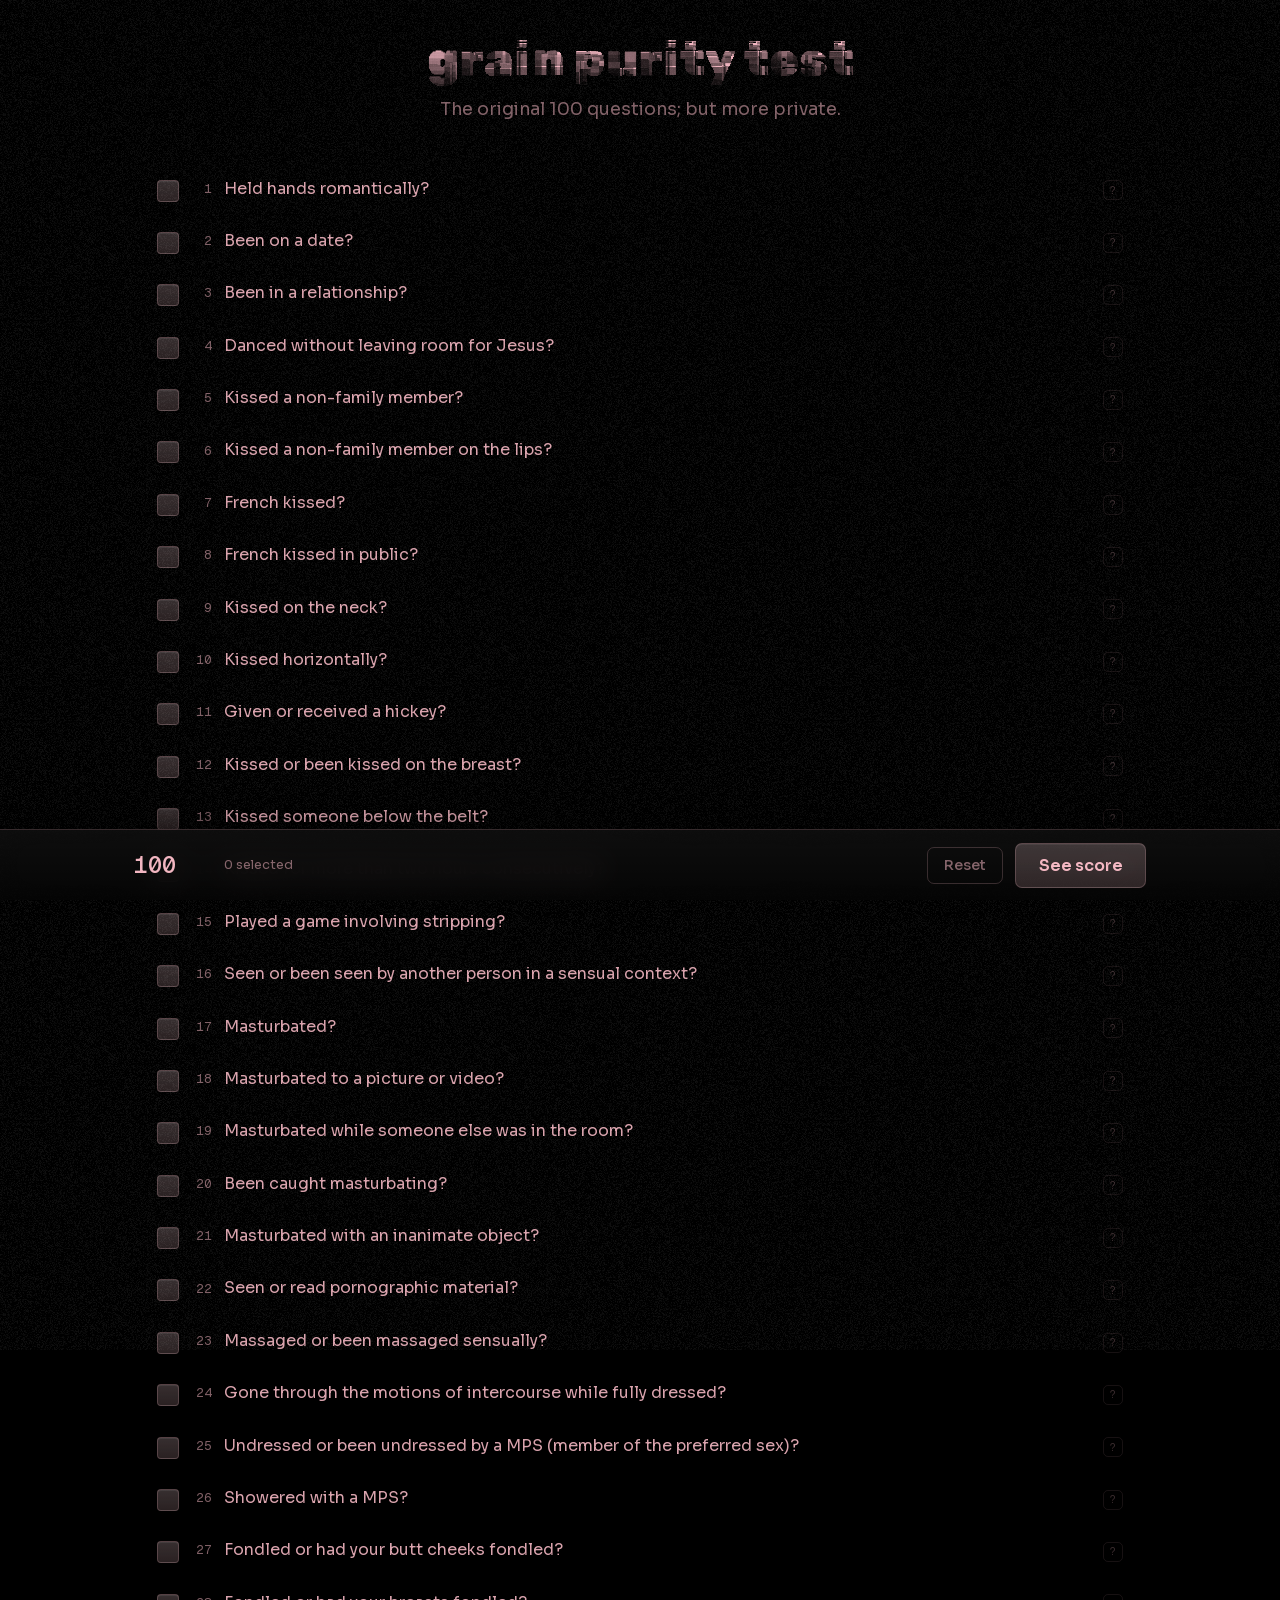
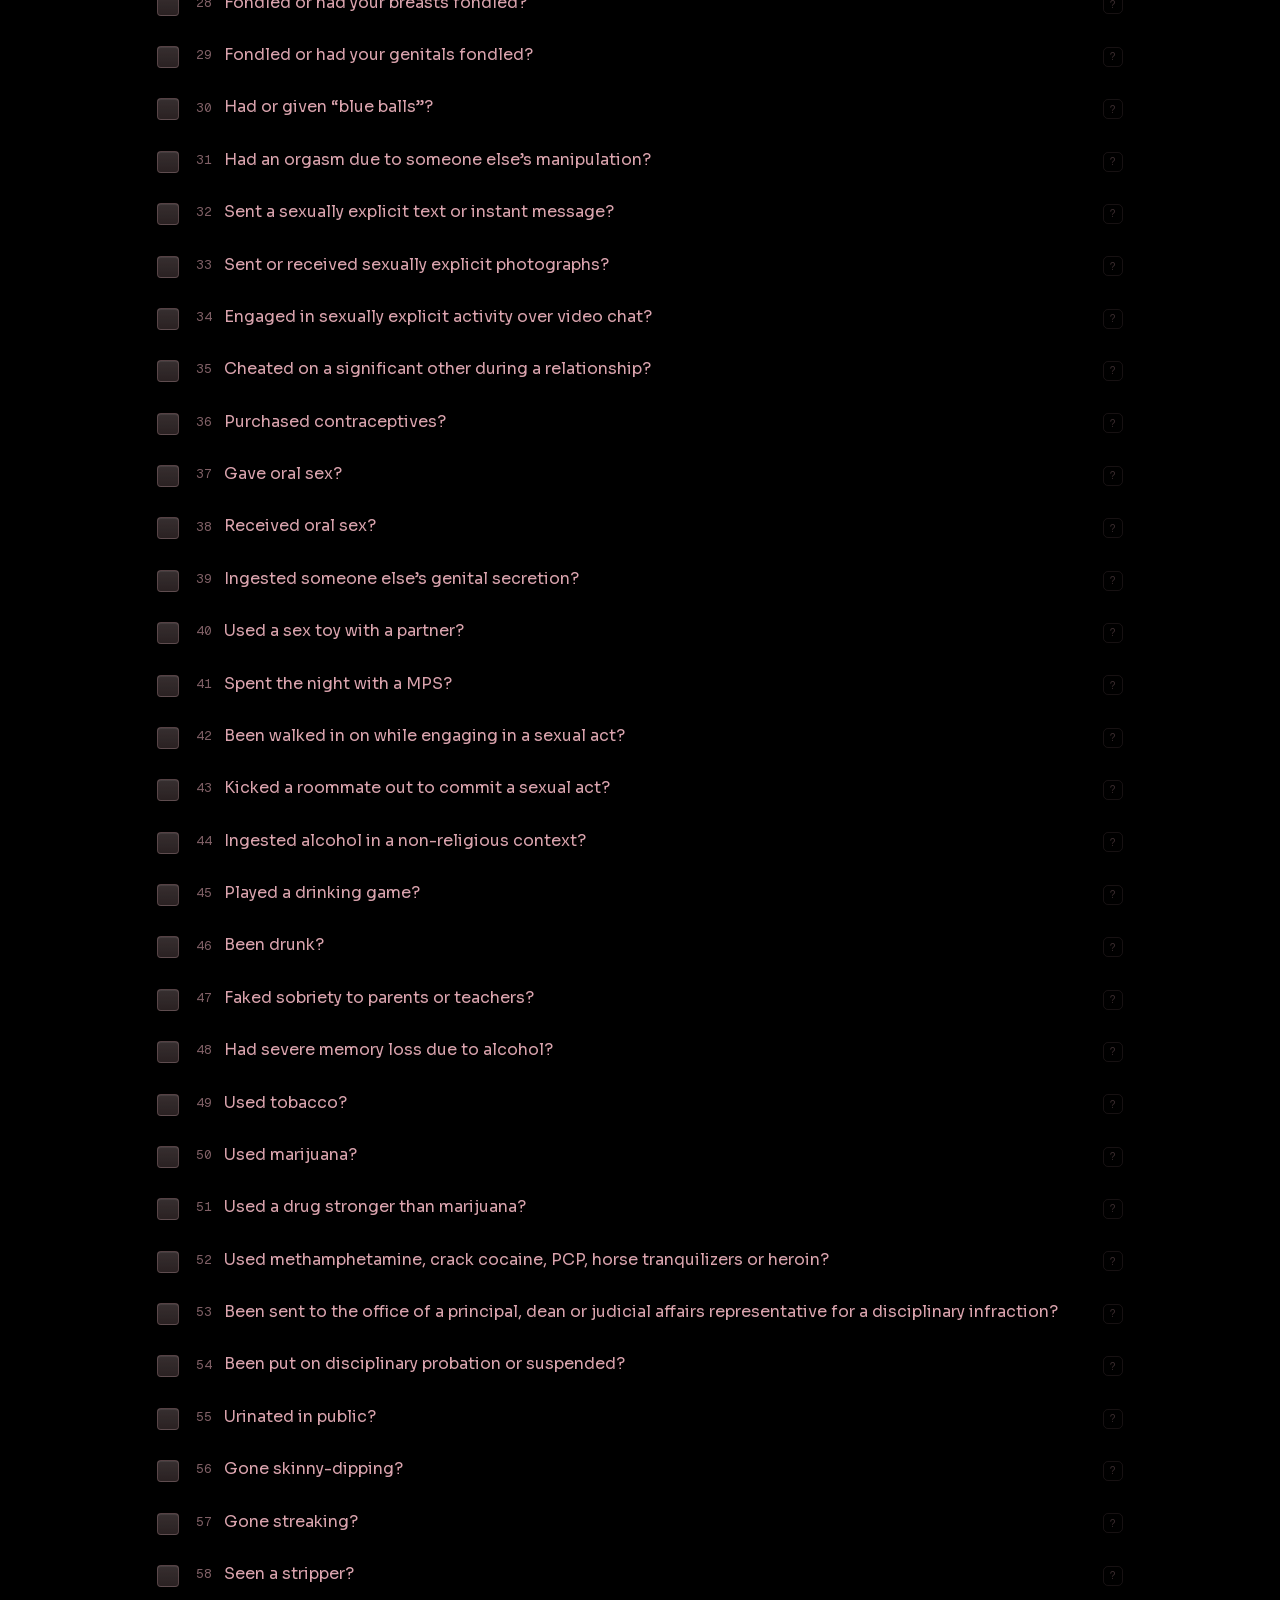
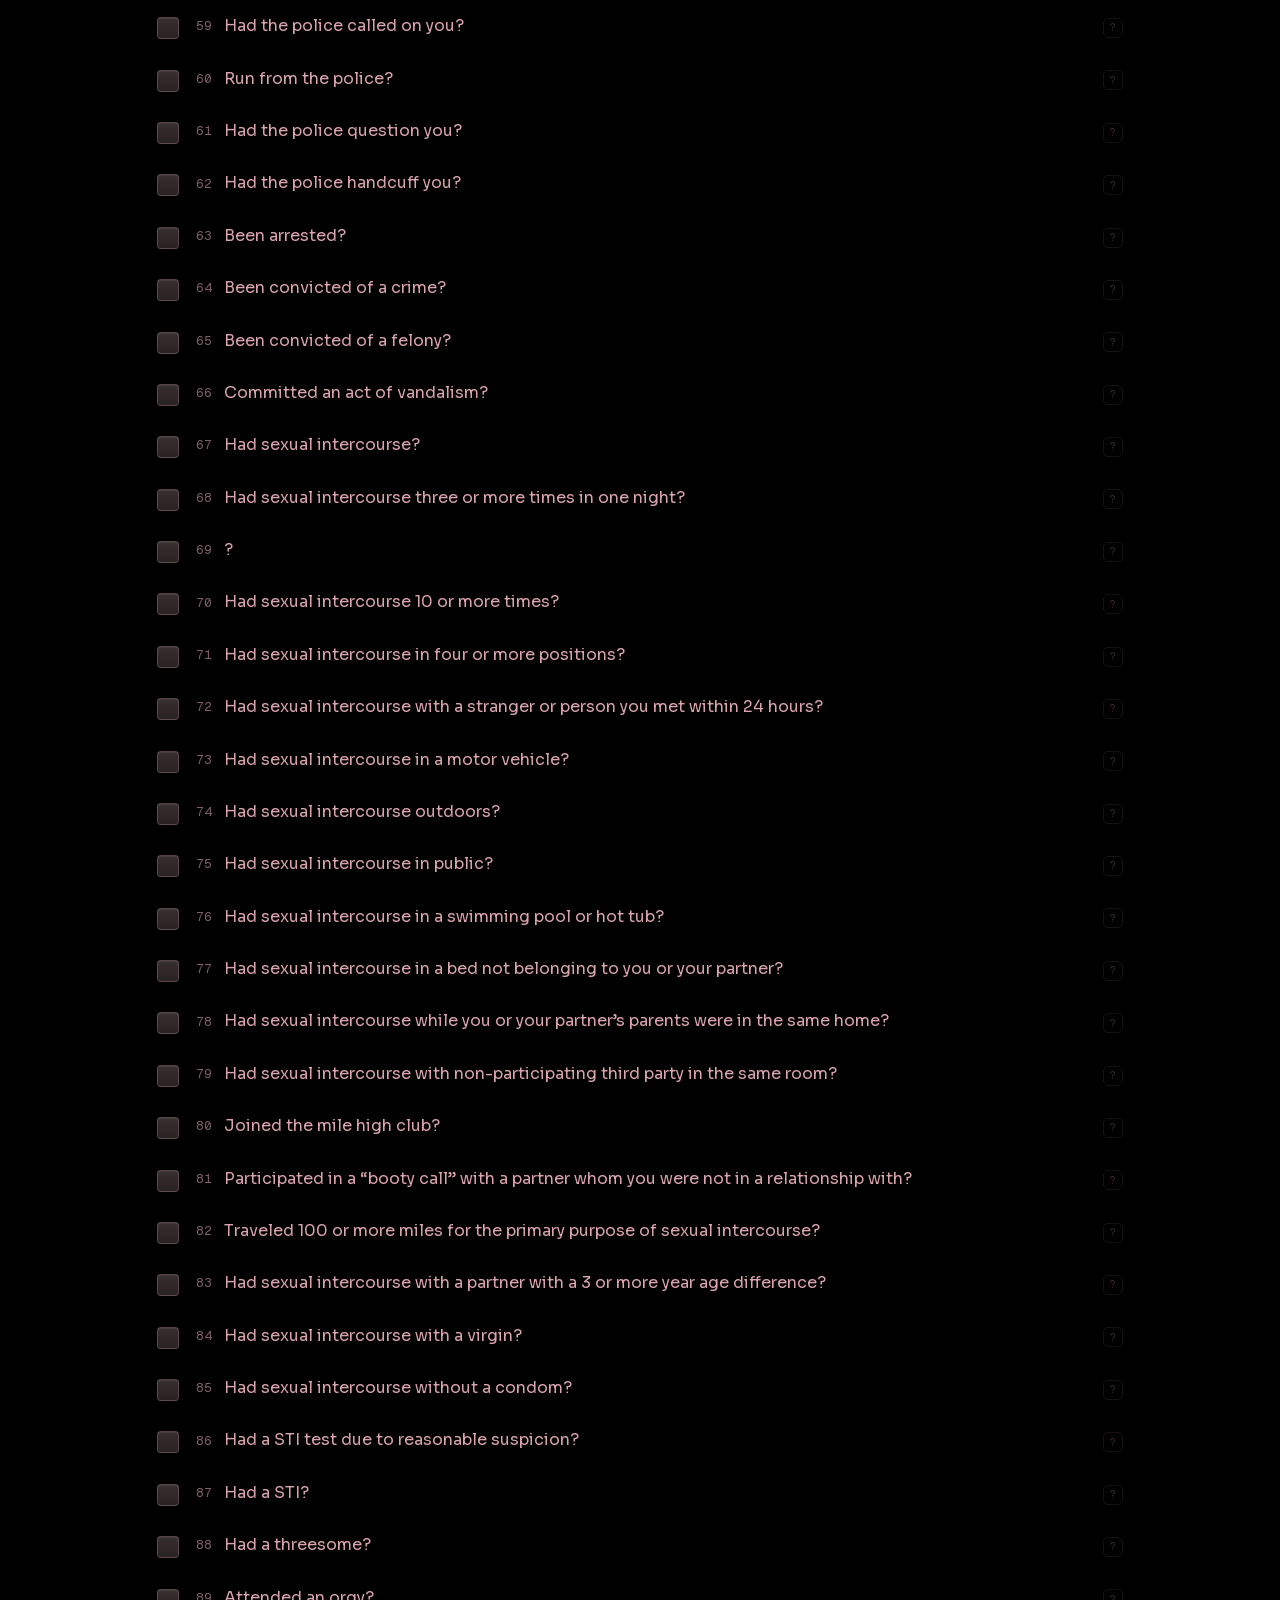
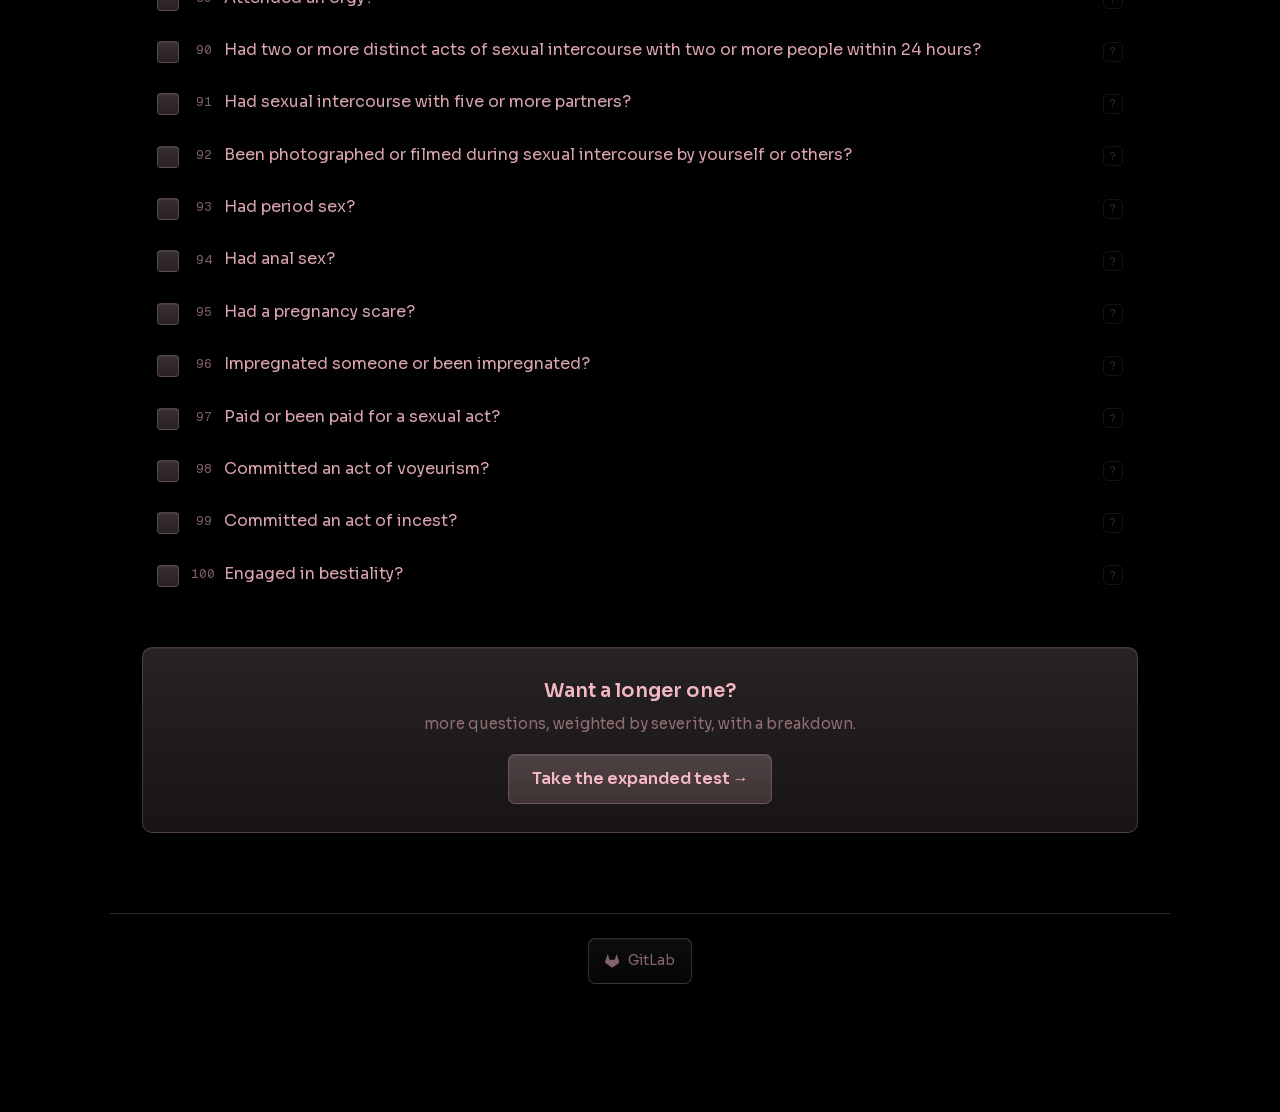
==== commit 728858e7: "fix fonts, rebalance the expanded weights, condense every hint fonts: self-host the three latin woff" ====
--- a/index.html
+++ b/index.html
@@ -12,14 +12,22 @@
 
     <meta property="og:type" content="website">
     <meta property="og:url" content="https://grain.minoa.cat/">
-    <meta property="og:title" content="grain purity test">
+    <meta property="og:title" content="grain purity test · 100 questions, no server">
     <meta property="og:description" content="The 100-question purity test, scored entirely in your browser. Nothing you check is ever sent anywhere.">
     <meta property="og:site_name" content="grain.minoa.cat">
     <meta property="og:locale" content="en_US">
-
-    <meta name="twitter:card" content="summary">
-    <meta name="twitter:title" content="grain purity test">
+    <meta property="og:image" content="https://grain.minoa.cat/og.jpg">
+    <meta property="og:image:secure_url" content="https://grain.minoa.cat/og.jpg">
+    <meta property="og:image:type" content="image/jpeg">
+    <meta property="og:image:width" content="1200">
+    <meta property="og:image:height" content="630">
+    <meta property="og:image:alt" content="grain purity test. 100 questions, no server, no tracking.">
+
+    <meta name="twitter:card" content="summary_large_image">
+    <meta name="twitter:title" content="grain purity test · 100 questions, no server">
     <meta name="twitter:description" content="The 100-question purity test, scored entirely in your browser.">
+    <meta name="twitter:image" content="https://grain.minoa.cat/og.jpg">
+    <meta name="twitter:image:alt" content="grain purity test. 100 questions, no server, no tracking.">
     <meta name="twitter:creator" content="@M1noa">
     <meta name="twitter:site" content="@M1noa">
 
@@ -30,10 +38,8 @@
     <link rel="canonical" href="https://grain.minoa.cat/">
     <link rel="icon" href="data:image/svg+xml,<svg xmlns=%22http://www.w3.org/2000/svg%22 viewBox=%220 0 100 100%22><text y=%22.9em%22 font-size=%2290%22>🌾</text></svg>">
 
-    <link rel="preconnect" href="https://fonts.googleapis.com">
-    <link rel="preconnect" href="https://fonts.gstatic.com" crossorigin>
-    <link rel="stylesheet" href="https://fonts.googleapis.com/css2?family=Rubik+80s+Fade&family=Sora:wght@400;500;600;700&family=Geist+Mono:wght@400;500;700&display=swap">
     <link rel="stylesheet" href="style.css">
+    <link rel="preload" href="fonts/sora-latin-var.woff2" as="font" type="font/woff2" crossorigin>
 
     <script type="application/ld+json">
     {
@@ -66,106 +72,106 @@
 
     <div class="test">
         <ol class="qlist">
-            <li class="q" data-tip="Fingers interlocked with someone you were interested in. Not a handshake, not a parent."><label class="q-label"><input type="checkbox"><span class="q-num"></span><span class="q-text">Held hands romantically?</span></label><button class="q-help" type="button" aria-label="what this means">?</button></li>
-            <li class="q" data-tip="A planned outing with romantic intent, whether or not it went anywhere."><label class="q-label"><input type="checkbox"><span class="q-num"></span><span class="q-text">Been on a date?</span></label><button class="q-help" type="button" aria-label="what this means">?</button></li>
-            <li class="q" data-tip="Both of you agreed you were together, however briefly."><label class="q-label"><input type="checkbox"><span class="q-num"></span><span class="q-text">Been in a relationship?</span></label><button class="q-help" type="button" aria-label="what this means">?</button></li>
-            <li class="q" data-tip="Grinding or close slow dancing. Bodies touching rather than an arm's length apart."><label class="q-label"><input type="checkbox"><span class="q-num"></span><span class="q-text">Danced without leaving room for Jesus?</span></label><button class="q-help" type="button" aria-label="what this means">?</button></li>
-            <li class="q" data-tip="Any kiss, anywhere on the body, on someone outside your family."><label class="q-label"><input type="checkbox"><span class="q-num"></span><span class="q-text">Kissed a non-family member?</span></label><button class="q-help" type="button" aria-label="what this means">?</button></li>
-            <li class="q" data-tip="A closed-mouth kiss on the mouth counts."><label class="q-label"><input type="checkbox"><span class="q-num"></span><span class="q-text">Kissed a non-family member on the lips?</span></label><button class="q-help" type="button" aria-label="what this means">?</button></li>
-            <li class="q" data-tip="Kissing with tongue."><label class="q-label"><input type="checkbox"><span class="q-num"></span><span class="q-text">French kissed?</span></label><button class="q-help" type="button" aria-label="what this means">?</button></li>
-            <li class="q" data-tip="Somewhere strangers could see you: street, party, hallway, anywhere not private."><label class="q-label"><input type="checkbox"><span class="q-num"></span><span class="q-text">French kissed in public?</span></label><button class="q-help" type="button" aria-label="what this means">?</button></li>
-            <li class="q" data-tip="Either direction. You kissed their neck, or they kissed yours."><label class="q-label"><input type="checkbox"><span class="q-num"></span><span class="q-text">Kissed on the neck?</span></label><button class="q-help" type="button" aria-label="what this means">?</button></li>
-            <li class="q" data-tip="Making out lying down, on a bed, a couch, or the floor."><label class="q-label"><input type="checkbox"><span class="q-num"></span><span class="q-text">Kissed horizontally?</span></label><button class="q-help" type="button" aria-label="what this means">?</button></li>
-            <li class="q" data-tip="A bruise left by sucking on skin. Given or received."><label class="q-label"><input type="checkbox"><span class="q-num"></span><span class="q-text">Given or received a hickey?</span></label><button class="q-help" type="button" aria-label="what this means">?</button></li>
-            <li class="q" data-tip="Kissing someone's chest, or having yours kissed."><label class="q-label"><input type="checkbox"><span class="q-num"></span><span class="q-text">Kissed or been kissed on the breast?</span></label><button class="q-help" type="button" aria-label="what this means">?</button></li>
-            <li class="q" data-tip="Kissing genitals or the area around them. Not necessarily full oral sex."><label class="q-label"><input type="checkbox"><span class="q-num"></span><span class="q-text">Kissed someone below the belt?</span></label><button class="q-help" type="button" aria-label="what this means">?</button></li>
-            <li class="q" data-tip="One continuous session of kissing lasting over two hours."><label class="q-label"><input type="checkbox"><span class="q-num"></span><span class="q-text">Kissed for more than two hours consecutively?</span></label><button class="q-help" type="button" aria-label="what this means">?</button></li>
-            <li class="q" data-tip="Strip poker, truth or dare with clothing forfeits, that sort of thing."><label class="q-label"><input type="checkbox"><span class="q-num"></span><span class="q-text">Played a game involving stripping?</span></label><button class="q-help" type="button" aria-label="what this means">?</button></li>
-            <li class="q" data-tip="Being nude or partly nude in front of someone in a sexual situation, as the one seen or the one seeing."><label class="q-label"><input type="checkbox"><span class="q-num"></span><span class="q-text">Seen or been seen by another person in a sensual context?</span></label><button class="q-help" type="button" aria-label="what this means">?</button></li>
-            <li class="q" data-tip="Touching yourself for sexual pleasure, to orgasm or not."><label class="q-label"><input type="checkbox"><span class="q-num"></span><span class="q-text">Masturbated?</span></label><button class="q-help" type="button" aria-label="what this means">?</button></li>
-            <li class="q" data-tip="Using porn, or any image of a person, while masturbating."><label class="q-label"><input type="checkbox"><span class="q-num"></span><span class="q-text">Masturbated to a picture or video?</span></label><button class="q-help" type="button" aria-label="what this means">?</button></li>
+            <li class="q" data-tip="Interlocked, not a handshake."><label class="q-label"><input type="checkbox"><span class="q-num"></span><span class="q-text">Held hands romantically?</span></label><button class="q-help" type="button" aria-label="what this means">?</button></li>
+            <li class="q" data-tip="However badly it went."><label class="q-label"><input type="checkbox"><span class="q-num"></span><span class="q-text">Been on a date?</span></label><button class="q-help" type="button" aria-label="what this means">?</button></li>
+            <li class="q" data-tip="Both of you agreed. However briefly."><label class="q-label"><input type="checkbox"><span class="q-num"></span><span class="q-text">Been in a relationship?</span></label><button class="q-help" type="button" aria-label="what this means">?</button></li>
+            <li class="q" data-tip="Grinding, or slow dancing pressed together."><label class="q-label"><input type="checkbox"><span class="q-num"></span><span class="q-text">Danced without leaving room for Jesus?</span></label><button class="q-help" type="button" aria-label="what this means">?</button></li>
+            <li class="q" data-tip="Anywhere on the body."><label class="q-label"><input type="checkbox"><span class="q-num"></span><span class="q-text">Kissed a non-family member?</span></label><button class="q-help" type="button" aria-label="what this means">?</button></li>
+            <li class="q" data-tip="Closed mouth still counts."><label class="q-label"><input type="checkbox"><span class="q-num"></span><span class="q-text">Kissed a non-family member on the lips?</span></label><button class="q-help" type="button" aria-label="what this means">?</button></li>
+            <li class="q" data-tip="Tongue."><label class="q-label"><input type="checkbox"><span class="q-num"></span><span class="q-text">French kissed?</span></label><button class="q-help" type="button" aria-label="what this means">?</button></li>
+            <li class="q" data-tip="Somewhere strangers could see."><label class="q-label"><input type="checkbox"><span class="q-num"></span><span class="q-text">French kissed in public?</span></label><button class="q-help" type="button" aria-label="what this means">?</button></li>
+            <li class="q" data-tip="Either direction."><label class="q-label"><input type="checkbox"><span class="q-num"></span><span class="q-text">Kissed on the neck?</span></label><button class="q-help" type="button" aria-label="what this means">?</button></li>
+            <li class="q" data-tip="Lying down. Bed, couch, floor."><label class="q-label"><input type="checkbox"><span class="q-num"></span><span class="q-text">Kissed horizontally?</span></label><button class="q-help" type="button" aria-label="what this means">?</button></li>
+            <li class="q" data-tip="It was still there the next day."><label class="q-label"><input type="checkbox"><span class="q-num"></span><span class="q-text">Given or received a hickey?</span></label><button class="q-help" type="button" aria-label="what this means">?</button></li>
+            <li class="q" data-tip="Either direction."><label class="q-label"><input type="checkbox"><span class="q-num"></span><span class="q-text">Kissed or been kissed on the breast?</span></label><button class="q-help" type="button" aria-label="what this means">?</button></li>
+            <li class="q" data-tip="Not necessarily full oral."><label class="q-label"><input type="checkbox"><span class="q-num"></span><span class="q-text">Kissed someone below the belt?</span></label><button class="q-help" type="button" aria-label="what this means">?</button></li>
+            <li class="q" data-tip="One session, no real breaks."><label class="q-label"><input type="checkbox"><span class="q-num"></span><span class="q-text">Kissed for more than two hours consecutively?</span></label><button class="q-help" type="button" aria-label="what this means">?</button></li>
+            <li class="q" data-tip="Strip poker, dares with forfeits."><label class="q-label"><input type="checkbox"><span class="q-num"></span><span class="q-text">Played a game involving stripping?</span></label><button class="q-help" type="button" aria-label="what this means">?</button></li>
+            <li class="q" data-tip="Undressed, either side of it."><label class="q-label"><input type="checkbox"><span class="q-num"></span><span class="q-text">Seen or been seen by another person in a sensual context?</span></label><button class="q-help" type="button" aria-label="what this means">?</button></li>
+            <li class="q" data-tip="Finished or not."><label class="q-label"><input type="checkbox"><span class="q-num"></span><span class="q-text">Masturbated?</span></label><button class="q-help" type="button" aria-label="what this means">?</button></li>
+            <li class="q" data-tip="Porn, or anyone's photo."><label class="q-label"><input type="checkbox"><span class="q-num"></span><span class="q-text">Masturbated to a picture or video?</span></label><button class="q-help" type="button" aria-label="what this means">?</button></li>
             <li class="q" data-tip="Whether or not they knew."><label class="q-label"><input type="checkbox"><span class="q-num"></span><span class="q-text">Masturbated while someone else was in the room?</span></label><button class="q-help" type="button" aria-label="what this means">?</button></li>
-            <li class="q" data-tip="Someone walked in, or otherwise found out in the moment."><label class="q-label"><input type="checkbox"><span class="q-num"></span><span class="q-text">Been caught masturbating?</span></label><button class="q-help" type="button" aria-label="what this means">?</button></li>
-            <li class="q" data-tip="Anything other than your hands, toys included."><label class="q-label"><input type="checkbox"><span class="q-num"></span><span class="q-text">Masturbated with an inanimate object?</span></label><button class="q-help" type="button" aria-label="what this means">?</button></li>
-            <li class="q" data-tip="Porn video, images, or written erotica."><label class="q-label"><input type="checkbox"><span class="q-num"></span><span class="q-text">Seen or read pornographic material?</span></label><button class="q-help" type="button" aria-label="what this means">?</button></li>
-            <li class="q" data-tip="A massage with sexual intent, not a sports rub."><label class="q-label"><input type="checkbox"><span class="q-num"></span><span class="q-text">Massaged or been massaged sensually?</span></label><button class="q-help" type="button" aria-label="what this means">?</button></li>
-            <li class="q" data-tip="Dry humping. Grinding through clothes."><label class="q-label"><input type="checkbox"><span class="q-num"></span><span class="q-text">Gone through the motions of intercourse while fully dressed?</span></label><button class="q-help" type="button" aria-label="what this means">?</button></li>
-            <li class="q" data-tip="MPS means member of the preferred sex, whoever you are attracted to. This is about removing each other's clothes."><label class="q-label"><input type="checkbox"><span class="q-num"></span><span class="q-text">Undressed or been undressed by a MPS (member of the preferred sex)?</span></label><button class="q-help" type="button" aria-label="what this means">?</button></li>
-            <li class="q" data-tip="Shared a shower or bath with someone you are attracted to."><label class="q-label"><input type="checkbox"><span class="q-num"></span><span class="q-text">Showered with a MPS?</span></label><button class="q-help" type="button" aria-label="what this means">?</button></li>
-            <li class="q" data-tip="Deliberate groping, over or under clothing, either direction."><label class="q-label"><input type="checkbox"><span class="q-num"></span><span class="q-text">Fondled or had your butt cheeks fondled?</span></label><button class="q-help" type="button" aria-label="what this means">?</button></li>
-            <li class="q" data-tip="Deliberate touching of a chest, either direction."><label class="q-label"><input type="checkbox"><span class="q-num"></span><span class="q-text">Fondled or had your breasts fondled?</span></label><button class="q-help" type="button" aria-label="what this means">?</button></li>
-            <li class="q" data-tip="Hand-to-genital contact, either direction, over or under clothing."><label class="q-label"><input type="checkbox"><span class="q-num"></span><span class="q-text">Fondled or had your genitals fondled?</span></label><button class="q-help" type="button" aria-label="what this means">?</button></li>
-            <li class="q" data-tip="Arousal left unresolved, and the ache that comes with stopping partway. Either you or a partner."><label class="q-label"><input type="checkbox"><span class="q-num"></span><span class="q-text">Had or given “blue balls”?</span></label><button class="q-help" type="button" aria-label="what this means">?</button></li>
-            <li class="q" data-tip="You came from a partner's hands, mouth, or body rather than your own."><label class="q-label"><input type="checkbox"><span class="q-num"></span><span class="q-text">Had an orgasm due to someone else’s manipulation?</span></label><button class="q-help" type="button" aria-label="what this means">?</button></li>
-            <li class="q" data-tip="Sexting. Explicit words sent by text, DM, or chat."><label class="q-label"><input type="checkbox"><span class="q-num"></span><span class="q-text">Sent a sexually explicit text or instant message?</span></label><button class="q-help" type="button" aria-label="what this means">?</button></li>
-            <li class="q" data-tip="Nudes, sent or received."><label class="q-label"><input type="checkbox"><span class="q-num"></span><span class="q-text">Sent or received sexually explicit photographs?</span></label><button class="q-help" type="button" aria-label="what this means">?</button></li>
-            <li class="q" data-tip="Anything sexual on a live video call."><label class="q-label"><input type="checkbox"><span class="q-num"></span><span class="q-text">Engaged in sexually explicit activity over video chat?</span></label><button class="q-help" type="button" aria-label="what this means">?</button></li>
-            <li class="q" data-tip="Sexual or romantic contact with someone else while committed to a partner."><label class="q-label"><input type="checkbox"><span class="q-num"></span><span class="q-text">Cheated on a significant other during a relationship?</span></label><button class="q-help" type="button" aria-label="what this means">?</button></li>
-            <li class="q" data-tip="Bought condoms, the pill, or anything similar yourself."><label class="q-label"><input type="checkbox"><span class="q-num"></span><span class="q-text">Purchased contraceptives?</span></label><button class="q-help" type="button" aria-label="what this means">?</button></li>
-            <li class="q" data-tip="Your mouth on someone else's genitals."><label class="q-label"><input type="checkbox"><span class="q-num"></span><span class="q-text">Gave oral sex?</span></label><button class="q-help" type="button" aria-label="what this means">?</button></li>
-            <li class="q" data-tip="Someone else's mouth on your genitals."><label class="q-label"><input type="checkbox"><span class="q-num"></span><span class="q-text">Received oral sex?</span></label><button class="q-help" type="button" aria-label="what this means">?</button></li>
-            <li class="q" data-tip="Swallowed semen or vaginal fluid."><label class="q-label"><input type="checkbox"><span class="q-num"></span><span class="q-text">Ingested someone else’s genital secretion?</span></label><button class="q-help" type="button" aria-label="what this means">?</button></li>
-            <li class="q" data-tip="A vibrator, dildo, or similar, used during sex with someone else."><label class="q-label"><input type="checkbox"><span class="q-num"></span><span class="q-text">Used a sex toy with a partner?</span></label><button class="q-help" type="button" aria-label="what this means">?</button></li>
-            <li class="q" data-tip="Slept over with someone you are attracted to. Sex or no sex."><label class="q-label"><input type="checkbox"><span class="q-num"></span><span class="q-text">Spent the night with a MPS?</span></label><button class="q-help" type="button" aria-label="what this means">?</button></li>
-            <li class="q" data-tip="Someone came in mid-act."><label class="q-label"><input type="checkbox"><span class="q-num"></span><span class="q-text">Been walked in on while engaging in a sexual act?</span></label><button class="q-help" type="button" aria-label="what this means">?</button></li>
-            <li class="q" data-tip="Asked a roommate to leave so you could have sex. Sexiling."><label class="q-label"><input type="checkbox"><span class="q-num"></span><span class="q-text">Kicked a roommate out to commit a sexual act?</span></label><button class="q-help" type="button" aria-label="what this means">?</button></li>
-            <li class="q" data-tip="Drinking outside communion or a religious ritual. One sip counts."><label class="q-label"><input type="checkbox"><span class="q-num"></span><span class="q-text">Ingested alcohol in a non-religious context?</span></label><button class="q-help" type="button" aria-label="what this means">?</button></li>
-            <li class="q" data-tip="Beer pong, kings, ride the bus. Anything with drinking rules."><label class="q-label"><input type="checkbox"><span class="q-num"></span><span class="q-text">Played a drinking game?</span></label><button class="q-help" type="button" aria-label="what this means">?</button></li>
-            <li class="q" data-tip="Past tipsy. Actually impaired."><label class="q-label"><input type="checkbox"><span class="q-num"></span><span class="q-text">Been drunk?</span></label><button class="q-help" type="button" aria-label="what this means">?</button></li>
-            <li class="q" data-tip="Hid being drunk or high from parents or teachers."><label class="q-label"><input type="checkbox"><span class="q-num"></span><span class="q-text">Faked sobriety to parents or teachers?</span></label><button class="q-help" type="button" aria-label="what this means">?</button></li>
-            <li class="q" data-tip="Blacked out. Lost a stretch of time you cannot recall."><label class="q-label"><input type="checkbox"><span class="q-num"></span><span class="q-text">Had severe memory loss due to alcohol?</span></label><button class="q-help" type="button" aria-label="what this means">?</button></li>
-            <li class="q" data-tip="Cigarettes, nicotine vapes, chew, cigars, hookah."><label class="q-label"><input type="checkbox"><span class="q-num"></span><span class="q-text">Used tobacco?</span></label><button class="q-help" type="button" aria-label="what this means">?</button></li>
-            <li class="q" data-tip="Weed in any form: smoked, vaped, or eaten."><label class="q-label"><input type="checkbox"><span class="q-num"></span><span class="q-text">Used marijuana?</span></label><button class="q-help" type="button" aria-label="what this means">?</button></li>
-            <li class="q" data-tip="Any illegal drug beyond weed, psychedelics and MDMA included."><label class="q-label"><input type="checkbox"><span class="q-num"></span><span class="q-text">Used a drug stronger than marijuana?</span></label><button class="q-help" type="button" aria-label="what this means">?</button></li>
-            <li class="q" data-tip="Specifically these ones, not drugs in general."><label class="q-label"><input type="checkbox"><span class="q-num"></span><span class="q-text">Used methamphetamine, crack cocaine, PCP, horse tranquilizers or heroin?</span></label><button class="q-help" type="button" aria-label="what this means">?</button></li>
-            <li class="q" data-tip="Sent to a principal, dean, or disciplinary board for breaking rules."><label class="q-label"><input type="checkbox"><span class="q-num"></span><span class="q-text">Been sent to the office of a principal, dean or judicial affairs representative for a disciplinary infraction?</span></label><button class="q-help" type="button" aria-label="what this means">?</button></li>
-            <li class="q" data-tip="Formal school discipline beyond a warning."><label class="q-label"><input type="checkbox"><span class="q-num"></span><span class="q-text">Been put on disciplinary probation or suspended?</span></label><button class="q-help" type="button" aria-label="what this means">?</button></li>
-            <li class="q" data-tip="Peed somewhere that was not a toilet. Seen or unseen."><label class="q-label"><input type="checkbox"><span class="q-num"></span><span class="q-text">Urinated in public?</span></label><button class="q-help" type="button" aria-label="what this means">?</button></li>
-            <li class="q" data-tip="Swimming naked."><label class="q-label"><input type="checkbox"><span class="q-num"></span><span class="q-text">Gone skinny-dipping?</span></label><button class="q-help" type="button" aria-label="what this means">?</button></li>
-            <li class="q" data-tip="Running through a public place naked."><label class="q-label"><input type="checkbox"><span class="q-num"></span><span class="q-text">Gone streaking?</span></label><button class="q-help" type="button" aria-label="what this means">?</button></li>
-            <li class="q" data-tip="Watched someone strip professionally, at a club or a private show."><label class="q-label"><input type="checkbox"><span class="q-num"></span><span class="q-text">Seen a stripper?</span></label><button class="q-help" type="button" aria-label="what this means">?</button></li>
-            <li class="q" data-tip="Someone called the police because of something you did."><label class="q-label"><input type="checkbox"><span class="q-num"></span><span class="q-text">Had the police called on you?</span></label><button class="q-help" type="button" aria-label="what this means">?</button></li>
-            <li class="q" data-tip="Fled on foot or by vehicle."><label class="q-label"><input type="checkbox"><span class="q-num"></span><span class="q-text">Run from the police?</span></label><button class="q-help" type="button" aria-label="what this means">?</button></li>
-            <li class="q" data-tip="Questioned as a suspect or person of interest, not asked for directions."><label class="q-label"><input type="checkbox"><span class="q-num"></span><span class="q-text">Had the police question you?</span></label><button class="q-help" type="button" aria-label="what this means">?</button></li>
-            <li class="q" data-tip="Physically restrained by police, arrest or no arrest."><label class="q-label"><input type="checkbox"><span class="q-num"></span><span class="q-text">Had the police handcuff you?</span></label><button class="q-help" type="button" aria-label="what this means">?</button></li>
+            <li class="q" data-tip="They walked in, or worked it out."><label class="q-label"><input type="checkbox"><span class="q-num"></span><span class="q-text">Been caught masturbating?</span></label><button class="q-help" type="button" aria-label="what this means">?</button></li>
+            <li class="q" data-tip="Anything but your hands. Toys count."><label class="q-label"><input type="checkbox"><span class="q-num"></span><span class="q-text">Masturbated with an inanimate object?</span></label><button class="q-help" type="button" aria-label="what this means">?</button></li>
+            <li class="q" data-tip="Written erotica counts."><label class="q-label"><input type="checkbox"><span class="q-num"></span><span class="q-text">Seen or read pornographic material?</span></label><button class="q-help" type="button" aria-label="what this means">?</button></li>
+            <li class="q" data-tip="Intent, not a sports rub."><label class="q-label"><input type="checkbox"><span class="q-num"></span><span class="q-text">Massaged or been massaged sensually?</span></label><button class="q-help" type="button" aria-label="what this means">?</button></li>
+            <li class="q" data-tip="Dry humping."><label class="q-label"><input type="checkbox"><span class="q-num"></span><span class="q-text">Gone through the motions of intercourse while fully dressed?</span></label><button class="q-help" type="button" aria-label="what this means">?</button></li>
+            <li class="q" data-tip="MPS = member of the preferred sex."><label class="q-label"><input type="checkbox"><span class="q-num"></span><span class="q-text">Undressed or been undressed by a MPS (member of the preferred sex)?</span></label><button class="q-help" type="button" aria-label="what this means">?</button></li>
+            <li class="q" data-tip="Bath counts."><label class="q-label"><input type="checkbox"><span class="q-num"></span><span class="q-text">Showered with a MPS?</span></label><button class="q-help" type="button" aria-label="what this means">?</button></li>
+            <li class="q" data-tip="Over or under clothes."><label class="q-label"><input type="checkbox"><span class="q-num"></span><span class="q-text">Fondled or had your butt cheeks fondled?</span></label><button class="q-help" type="button" aria-label="what this means">?</button></li>
+            <li class="q" data-tip="Either direction."><label class="q-label"><input type="checkbox"><span class="q-num"></span><span class="q-text">Fondled or had your breasts fondled?</span></label><button class="q-help" type="button" aria-label="what this means">?</button></li>
+            <li class="q" data-tip="Hand to genitals, either direction."><label class="q-label"><input type="checkbox"><span class="q-num"></span><span class="q-text">Fondled or had your genitals fondled?</span></label><button class="q-help" type="button" aria-label="what this means">?</button></li>
+            <li class="q" data-tip="Stopped partway, and it ached."><label class="q-label"><input type="checkbox"><span class="q-num"></span><span class="q-text">Had or given “blue balls”?</span></label><button class="q-help" type="button" aria-label="what this means">?</button></li>
+            <li class="q" data-tip="Their hands, mouth, or body."><label class="q-label"><input type="checkbox"><span class="q-num"></span><span class="q-text">Had an orgasm due to someone else’s manipulation?</span></label><button class="q-help" type="button" aria-label="what this means">?</button></li>
+            <li class="q" data-tip="Sexting."><label class="q-label"><input type="checkbox"><span class="q-num"></span><span class="q-text">Sent a sexually explicit text or instant message?</span></label><button class="q-help" type="button" aria-label="what this means">?</button></li>
+            <li class="q" data-tip="Nudes. Either direction."><label class="q-label"><input type="checkbox"><span class="q-num"></span><span class="q-text">Sent or received sexually explicit photographs?</span></label><button class="q-help" type="button" aria-label="what this means">?</button></li>
+            <li class="q" data-tip="Live, cameras on."><label class="q-label"><input type="checkbox"><span class="q-num"></span><span class="q-text">Engaged in sexually explicit activity over video chat?</span></label><button class="q-help" type="button" aria-label="what this means">?</button></li>
+            <li class="q" data-tip="While you were committed to them."><label class="q-label"><input type="checkbox"><span class="q-num"></span><span class="q-text">Cheated on a significant other during a relationship?</span></label><button class="q-help" type="button" aria-label="what this means">?</button></li>
+            <li class="q" data-tip="You bought them yourself."><label class="q-label"><input type="checkbox"><span class="q-num"></span><span class="q-text">Purchased contraceptives?</span></label><button class="q-help" type="button" aria-label="what this means">?</button></li>
+            <li class="q" data-tip="Your mouth, their genitals."><label class="q-label"><input type="checkbox"><span class="q-num"></span><span class="q-text">Gave oral sex?</span></label><button class="q-help" type="button" aria-label="what this means">?</button></li>
+            <li class="q" data-tip="The other way round."><label class="q-label"><input type="checkbox"><span class="q-num"></span><span class="q-text">Received oral sex?</span></label><button class="q-help" type="button" aria-label="what this means">?</button></li>
+            <li class="q" data-tip="Swallowed."><label class="q-label"><input type="checkbox"><span class="q-num"></span><span class="q-text">Ingested someone else’s genital secretion?</span></label><button class="q-help" type="button" aria-label="what this means">?</button></li>
+            <li class="q" data-tip="Either of you working it."><label class="q-label"><input type="checkbox"><span class="q-num"></span><span class="q-text">Used a sex toy with a partner?</span></label><button class="q-help" type="button" aria-label="what this means">?</button></li>
+            <li class="q" data-tip="Sex optional."><label class="q-label"><input type="checkbox"><span class="q-num"></span><span class="q-text">Spent the night with a MPS?</span></label><button class="q-help" type="button" aria-label="what this means">?</button></li>
+            <li class="q" data-tip="Mid-act."><label class="q-label"><input type="checkbox"><span class="q-num"></span><span class="q-text">Been walked in on while engaging in a sexual act?</span></label><button class="q-help" type="button" aria-label="what this means">?</button></li>
+            <li class="q" data-tip="Sexiling."><label class="q-label"><input type="checkbox"><span class="q-num"></span><span class="q-text">Kicked a roommate out to commit a sexual act?</span></label><button class="q-help" type="button" aria-label="what this means">?</button></li>
+            <li class="q" data-tip="Communion doesn't count. One sip does."><label class="q-label"><input type="checkbox"><span class="q-num"></span><span class="q-text">Ingested alcohol in a non-religious context?</span></label><button class="q-help" type="button" aria-label="what this means">?</button></li>
+            <li class="q" data-tip="Beer pong, kings, ride the bus."><label class="q-label"><input type="checkbox"><span class="q-num"></span><span class="q-text">Played a drinking game?</span></label><button class="q-help" type="button" aria-label="what this means">?</button></li>
+            <li class="q" data-tip="Past tipsy."><label class="q-label"><input type="checkbox"><span class="q-num"></span><span class="q-text">Been drunk?</span></label><button class="q-help" type="button" aria-label="what this means">?</button></li>
+            <li class="q" data-tip="And got away with it."><label class="q-label"><input type="checkbox"><span class="q-num"></span><span class="q-text">Faked sobriety to parents or teachers?</span></label><button class="q-help" type="button" aria-label="what this means">?</button></li>
+            <li class="q" data-tip="Blacked out. Time you still can't recall."><label class="q-label"><input type="checkbox"><span class="q-num"></span><span class="q-text">Had severe memory loss due to alcohol?</span></label><button class="q-help" type="button" aria-label="what this means">?</button></li>
+            <li class="q" data-tip="Vapes, chew, hookah, cigars."><label class="q-label"><input type="checkbox"><span class="q-num"></span><span class="q-text">Used tobacco?</span></label><button class="q-help" type="button" aria-label="what this means">?</button></li>
+            <li class="q" data-tip="Smoked, vaped or eaten."><label class="q-label"><input type="checkbox"><span class="q-num"></span><span class="q-text">Used marijuana?</span></label><button class="q-help" type="button" aria-label="what this means">?</button></li>
+            <li class="q" data-tip="Psychedelics and MDMA included."><label class="q-label"><input type="checkbox"><span class="q-num"></span><span class="q-text">Used a drug stronger than marijuana?</span></label><button class="q-help" type="button" aria-label="what this means">?</button></li>
+            <li class="q" data-tip="These specifically."><label class="q-label"><input type="checkbox"><span class="q-num"></span><span class="q-text">Used methamphetamine, crack cocaine, PCP, horse tranquilizers or heroin?</span></label><button class="q-help" type="button" aria-label="what this means">?</button></li>
+            <li class="q" data-tip="For breaking a rule, not a nosebleed."><label class="q-label"><input type="checkbox"><span class="q-num"></span><span class="q-text">Been sent to the office of a principal, dean or judicial affairs representative for a disciplinary infraction?</span></label><button class="q-help" type="button" aria-label="what this means">?</button></li>
+            <li class="q" data-tip="On paper, not a warning."><label class="q-label"><input type="checkbox"><span class="q-num"></span><span class="q-text">Been put on disciplinary probation or suspended?</span></label><button class="q-help" type="button" aria-label="what this means">?</button></li>
+            <li class="q" data-tip="Seen or unseen."><label class="q-label"><input type="checkbox"><span class="q-num"></span><span class="q-text">Urinated in public?</span></label><button class="q-help" type="button" aria-label="what this means">?</button></li>
+            <li class="q" data-tip="Naked, in water."><label class="q-label"><input type="checkbox"><span class="q-num"></span><span class="q-text">Gone skinny-dipping?</span></label><button class="q-help" type="button" aria-label="what this means">?</button></li>
+            <li class="q" data-tip="Naked, through somewhere public."><label class="q-label"><input type="checkbox"><span class="q-num"></span><span class="q-text">Gone streaking?</span></label><button class="q-help" type="button" aria-label="what this means">?</button></li>
+            <li class="q" data-tip="Club or private booking."><label class="q-label"><input type="checkbox"><span class="q-num"></span><span class="q-text">Seen a stripper?</span></label><button class="q-help" type="button" aria-label="what this means">?</button></li>
+            <li class="q" data-tip="By anyone, for anything."><label class="q-label"><input type="checkbox"><span class="q-num"></span><span class="q-text">Had the police called on you?</span></label><button class="q-help" type="button" aria-label="what this means">?</button></li>
+            <li class="q" data-tip="On foot or in a car."><label class="q-label"><input type="checkbox"><span class="q-num"></span><span class="q-text">Run from the police?</span></label><button class="q-help" type="button" aria-label="what this means">?</button></li>
+            <li class="q" data-tip="As a suspect, not for directions."><label class="q-label"><input type="checkbox"><span class="q-num"></span><span class="q-text">Had the police question you?</span></label><button class="q-help" type="button" aria-label="what this means">?</button></li>
+            <li class="q" data-tip="Arrest optional."><label class="q-label"><input type="checkbox"><span class="q-num"></span><span class="q-text">Had the police handcuff you?</span></label><button class="q-help" type="button" aria-label="what this means">?</button></li>
             <li class="q" data-tip="Taken into custody."><label class="q-label"><input type="checkbox"><span class="q-num"></span><span class="q-text">Been arrested?</span></label><button class="q-help" type="button" aria-label="what this means">?</button></li>
-            <li class="q" data-tip="Found guilty of anything, a misdemeanour included."><label class="q-label"><input type="checkbox"><span class="q-num"></span><span class="q-text">Been convicted of a crime?</span></label><button class="q-help" type="button" aria-label="what this means">?</button></li>
-            <li class="q" data-tip="Convicted of a serious crime rather than a misdemeanour."><label class="q-label"><input type="checkbox"><span class="q-num"></span><span class="q-text">Been convicted of a felony?</span></label><button class="q-help" type="button" aria-label="what this means">?</button></li>
-            <li class="q" data-tip="Deliberately damaged or defaced property that was not yours."><label class="q-label"><input type="checkbox"><span class="q-num"></span><span class="q-text">Committed an act of vandalism?</span></label><button class="q-help" type="button" aria-label="what this means">?</button></li>
-            <li class="q" data-tip="Penetrative sex, vaginal or anal, with a partner."><label class="q-label"><input type="checkbox"><span class="q-num"></span><span class="q-text">Had sexual intercourse?</span></label><button class="q-help" type="button" aria-label="what this means">?</button></li>
-            <li class="q" data-tip="Three separate acts inside one night."><label class="q-label"><input type="checkbox"><span class="q-num"></span><span class="q-text">Had sexual intercourse three or more times in one night?</span></label><button class="q-help" type="button" aria-label="what this means">?</button></li>
-            <li class="q" data-tip="The original test leaves this one blank on purpose, a joke about the number. It still scores a point, so check it if you like."><label class="q-label"><input type="checkbox"><span class="q-num"></span><span class="q-text">?</span></label><button class="q-help" type="button" aria-label="what this means">?</button></li>
-            <li class="q" data-tip="Ten or more separate acts across your life."><label class="q-label"><input type="checkbox"><span class="q-num"></span><span class="q-text">Had sexual intercourse 10 or more times?</span></label><button class="q-help" type="button" aria-label="what this means">?</button></li>
-            <li class="q" data-tip="Across your life, not in one session."><label class="q-label"><input type="checkbox"><span class="q-num"></span><span class="q-text">Had sexual intercourse in four or more positions?</span></label><button class="q-help" type="button" aria-label="what this means">?</button></li>
-            <li class="q" data-tip="Sex with someone you had known for less than a day."><label class="q-label"><input type="checkbox"><span class="q-num"></span><span class="q-text">Had sexual intercourse with a stranger or person you met within 24 hours?</span></label><button class="q-help" type="button" aria-label="what this means">?</button></li>
-            <li class="q" data-tip="In a car, van, or truck."><label class="q-label"><input type="checkbox"><span class="q-num"></span><span class="q-text">Had sexual intercourse in a motor vehicle?</span></label><button class="q-help" type="button" aria-label="what this means">?</button></li>
-            <li class="q" data-tip="Outside, but somewhere reasonably private."><label class="q-label"><input type="checkbox"><span class="q-num"></span><span class="q-text">Had sexual intercourse outdoors?</span></label><button class="q-help" type="button" aria-label="what this means">?</button></li>
-            <li class="q" data-tip="Somewhere strangers could have seen you."><label class="q-label"><input type="checkbox"><span class="q-num"></span><span class="q-text">Had sexual intercourse in public?</span></label><button class="q-help" type="button" aria-label="what this means">?</button></li>
-            <li class="q" data-tip="In the water."><label class="q-label"><input type="checkbox"><span class="q-num"></span><span class="q-text">Had sexual intercourse in a swimming pool or hot tub?</span></label><button class="q-help" type="button" aria-label="what this means">?</button></li>
-            <li class="q" data-tip="Someone else's bed: a friend's, a host's, or a stranger's."><label class="q-label"><input type="checkbox"><span class="q-num"></span><span class="q-text">Had sexual intercourse in a bed not belonging to you or your partner?</span></label><button class="q-help" type="button" aria-label="what this means">?</button></li>
-            <li class="q" data-tip="Your parents or theirs were in the house at the time."><label class="q-label"><input type="checkbox"><span class="q-num"></span><span class="q-text">Had sexual intercourse while you or your partner’s parents were in the same home?</span></label><button class="q-help" type="button" aria-label="what this means">?</button></li>
-            <li class="q" data-tip="Someone else was present and not involved."><label class="q-label"><input type="checkbox"><span class="q-num"></span><span class="q-text">Had sexual intercourse with non-participating third party in the same room?</span></label><button class="q-help" type="button" aria-label="what this means">?</button></li>
-            <li class="q" data-tip="Sex on an aeroplane in flight."><label class="q-label"><input type="checkbox"><span class="q-num"></span><span class="q-text">Joined the mile high club?</span></label><button class="q-help" type="button" aria-label="what this means">?</button></li>
-            <li class="q" data-tip="Sex arranged with someone you were not dating."><label class="q-label"><input type="checkbox"><span class="q-num"></span><span class="q-text">Participated in a “booty call” with a partner whom you were not in a relationship with?</span></label><button class="q-help" type="button" aria-label="what this means">?</button></li>
-            <li class="q" data-tip="Travelled that far mainly to have sex."><label class="q-label"><input type="checkbox"><span class="q-num"></span><span class="q-text">Traveled 100 or more miles for the primary purpose of sexual intercourse?</span></label><button class="q-help" type="button" aria-label="what this means">?</button></li>
-            <li class="q" data-tip="A gap of three years or more between you."><label class="q-label"><input type="checkbox"><span class="q-num"></span><span class="q-text">Had sexual intercourse with a partner with a 3 or more year age difference?</span></label><button class="q-help" type="button" aria-label="what this means">?</button></li>
-            <li class="q" data-tip="It was their first time."><label class="q-label"><input type="checkbox"><span class="q-num"></span><span class="q-text">Had sexual intercourse with a virgin?</span></label><button class="q-help" type="button" aria-label="what this means">?</button></li>
-            <li class="q" data-tip="Unprotected penetrative sex, whatever other contraception was in play."><label class="q-label"><input type="checkbox"><span class="q-num"></span><span class="q-text">Had sexual intercourse without a condom?</span></label><button class="q-help" type="button" aria-label="what this means">?</button></li>
-            <li class="q" data-tip="Tested because you had an actual reason to worry, not a routine check."><label class="q-label"><input type="checkbox"><span class="q-num"></span><span class="q-text">Had a STI test due to reasonable suspicion?</span></label><button class="q-help" type="button" aria-label="what this means">?</button></li>
-            <li class="q" data-tip="Tested positive for a sexually transmitted infection."><label class="q-label"><input type="checkbox"><span class="q-num"></span><span class="q-text">Had a STI?</span></label><button class="q-help" type="button" aria-label="what this means">?</button></li>
-            <li class="q" data-tip="Sex involving three people at once."><label class="q-label"><input type="checkbox"><span class="q-num"></span><span class="q-text">Had a threesome?</span></label><button class="q-help" type="button" aria-label="what this means">?</button></li>
-            <li class="q" data-tip="A gathering with group sex, more than three people."><label class="q-label"><input type="checkbox"><span class="q-num"></span><span class="q-text">Attended an orgy?</span></label><button class="q-help" type="button" aria-label="what this means">?</button></li>
-            <li class="q" data-tip="Sex with different people inside the same day."><label class="q-label"><input type="checkbox"><span class="q-num"></span><span class="q-text">Had two or more distinct acts of sexual intercourse with two or more people within 24 hours?</span></label><button class="q-help" type="button" aria-label="what this means">?</button></li>
-            <li class="q" data-tip="Five or more people you have had intercourse with."><label class="q-label"><input type="checkbox"><span class="q-num"></span><span class="q-text">Had sexual intercourse with five or more partners?</span></label><button class="q-help" type="button" aria-label="what this means">?</button></li>
-            <li class="q" data-tip="Recorded during sex, by yourself or by someone else."><label class="q-label"><input type="checkbox"><span class="q-num"></span><span class="q-text">Been photographed or filmed during sexual intercourse by yourself or others?</span></label><button class="q-help" type="button" aria-label="what this means">?</button></li>
-            <li class="q" data-tip="Sex during menstruation."><label class="q-label"><input type="checkbox"><span class="q-num"></span><span class="q-text">Had period sex?</span></label><button class="q-help" type="button" aria-label="what this means">?</button></li>
-            <li class="q" data-tip="Anal penetration, giving or receiving."><label class="q-label"><input type="checkbox"><span class="q-num"></span><span class="q-text">Had anal sex?</span></label><button class="q-help" type="button" aria-label="what this means">?</button></li>
-            <li class="q" data-tip="A late period, or a worry real enough to take a test."><label class="q-label"><input type="checkbox"><span class="q-num"></span><span class="q-text">Had a pregnancy scare?</span></label><button class="q-help" type="button" aria-label="what this means">?</button></li>
-            <li class="q" data-tip="A confirmed pregnancy resulted, whatever happened after."><label class="q-label"><input type="checkbox"><span class="q-num"></span><span class="q-text">Impregnated someone or been impregnated?</span></label><button class="q-help" type="button" aria-label="what this means">?</button></li>
-            <li class="q" data-tip="Money or goods exchanged for a sexual act, either direction."><label class="q-label"><input type="checkbox"><span class="q-num"></span><span class="q-text">Paid or been paid for a sexual act?</span></label><button class="q-help" type="button" aria-label="what this means">?</button></li>
-            <li class="q" data-tip="Deliberately watched someone sexual without their knowledge or consent."><label class="q-label"><input type="checkbox"><span class="q-num"></span><span class="q-text">Committed an act of voyeurism?</span></label><button class="q-help" type="button" aria-label="what this means">?</button></li>
-            <li class="q" data-tip="Sexual contact with a family member."><label class="q-label"><input type="checkbox"><span class="q-num"></span><span class="q-text">Committed an act of incest?</span></label><button class="q-help" type="button" aria-label="what this means">?</button></li>
-            <li class="q" data-tip="Sexual contact with an animal."><label class="q-label"><input type="checkbox"><span class="q-num"></span><span class="q-text">Engaged in bestiality?</span></label><button class="q-help" type="button" aria-label="what this means">?</button></li>
+            <li class="q" data-tip="A misdemeanour counts."><label class="q-label"><input type="checkbox"><span class="q-num"></span><span class="q-text">Been convicted of a crime?</span></label><button class="q-help" type="button" aria-label="what this means">?</button></li>
+            <li class="q" data-tip="The serious tier."><label class="q-label"><input type="checkbox"><span class="q-num"></span><span class="q-text">Been convicted of a felony?</span></label><button class="q-help" type="button" aria-label="what this means">?</button></li>
+            <li class="q" data-tip="Damage you couldn't undo."><label class="q-label"><input type="checkbox"><span class="q-num"></span><span class="q-text">Committed an act of vandalism?</span></label><button class="q-help" type="button" aria-label="what this means">?</button></li>
+            <li class="q" data-tip="Penetrative. Vaginal or anal."><label class="q-label"><input type="checkbox"><span class="q-num"></span><span class="q-text">Had sexual intercourse?</span></label><button class="q-help" type="button" aria-label="what this means">?</button></li>
+            <li class="q" data-tip="Separate acts."><label class="q-label"><input type="checkbox"><span class="q-num"></span><span class="q-text">Had sexual intercourse three or more times in one night?</span></label><button class="q-help" type="button" aria-label="what this means">?</button></li>
+            <li class="q" data-tip="Left blank in the original, a joke on the number. Still worth a point."><label class="q-label"><input type="checkbox"><span class="q-num"></span><span class="q-text">?</span></label><button class="q-help" type="button" aria-label="what this means">?</button></li>
+            <li class="q" data-tip="Lifetime, not one night."><label class="q-label"><input type="checkbox"><span class="q-num"></span><span class="q-text">Had sexual intercourse 10 or more times?</span></label><button class="q-help" type="button" aria-label="what this means">?</button></li>
+            <li class="q" data-tip="Across your life."><label class="q-label"><input type="checkbox"><span class="q-num"></span><span class="q-text">Had sexual intercourse in four or more positions?</span></label><button class="q-help" type="button" aria-label="what this means">?</button></li>
+            <li class="q" data-tip="Known them less than a day."><label class="q-label"><input type="checkbox"><span class="q-num"></span><span class="q-text">Had sexual intercourse with a stranger or person you met within 24 hours?</span></label><button class="q-help" type="button" aria-label="what this means">?</button></li>
+            <li class="q" data-tip="Parked counts."><label class="q-label"><input type="checkbox"><span class="q-num"></span><span class="q-text">Had sexual intercourse in a motor vehicle?</span></label><button class="q-help" type="button" aria-label="what this means">?</button></li>
+            <li class="q" data-tip="Private-ish. Public is next."><label class="q-label"><input type="checkbox"><span class="q-num"></span><span class="q-text">Had sexual intercourse outdoors?</span></label><button class="q-help" type="button" aria-label="what this means">?</button></li>
+            <li class="q" data-tip="Strangers could have seen."><label class="q-label"><input type="checkbox"><span class="q-num"></span><span class="q-text">Had sexual intercourse in public?</span></label><button class="q-help" type="button" aria-label="what this means">?</button></li>
+            <li class="q" data-tip="In the water, not beside it."><label class="q-label"><input type="checkbox"><span class="q-num"></span><span class="q-text">Had sexual intercourse in a swimming pool or hot tub?</span></label><button class="q-help" type="button" aria-label="what this means">?</button></li>
+            <li class="q" data-tip="A friend's, a host's, a stranger's."><label class="q-label"><input type="checkbox"><span class="q-num"></span><span class="q-text">Had sexual intercourse in a bed not belonging to you or your partner?</span></label><button class="q-help" type="button" aria-label="what this means">?</button></li>
+            <li class="q" data-tip="Yours or theirs."><label class="q-label"><input type="checkbox"><span class="q-num"></span><span class="q-text">Had sexual intercourse while you or your partner’s parents were in the same home?</span></label><button class="q-help" type="button" aria-label="what this means">?</button></li>
+            <li class="q" data-tip="Present, not involved."><label class="q-label"><input type="checkbox"><span class="q-num"></span><span class="q-text">Had sexual intercourse with non-participating third party in the same room?</span></label><button class="q-help" type="button" aria-label="what this means">?</button></li>
+            <li class="q" data-tip="In flight."><label class="q-label"><input type="checkbox"><span class="q-num"></span><span class="q-text">Joined the mile high club?</span></label><button class="q-help" type="button" aria-label="what this means">?</button></li>
+            <li class="q" data-tip="Arranged, no relationship attached."><label class="q-label"><input type="checkbox"><span class="q-num"></span><span class="q-text">Participated in a “booty call” with a partner whom you were not in a relationship with?</span></label><button class="q-help" type="button" aria-label="what this means">?</button></li>
+            <li class="q" data-tip="That was the main reason."><label class="q-label"><input type="checkbox"><span class="q-num"></span><span class="q-text">Traveled 100 or more miles for the primary purpose of sexual intercourse?</span></label><button class="q-help" type="button" aria-label="what this means">?</button></li>
+            <li class="q" data-tip="Either older or younger."><label class="q-label"><input type="checkbox"><span class="q-num"></span><span class="q-text">Had sexual intercourse with a partner with a 3 or more year age difference?</span></label><button class="q-help" type="button" aria-label="what this means">?</button></li>
+            <li class="q" data-tip="Their first time."><label class="q-label"><input type="checkbox"><span class="q-num"></span><span class="q-text">Had sexual intercourse with a virgin?</span></label><button class="q-help" type="button" aria-label="what this means">?</button></li>
+            <li class="q" data-tip="Whatever else was in play."><label class="q-label"><input type="checkbox"><span class="q-num"></span><span class="q-text">Had sexual intercourse without a condom?</span></label><button class="q-help" type="button" aria-label="what this means">?</button></li>
+            <li class="q" data-tip="You had a reason. Not a routine screen."><label class="q-label"><input type="checkbox"><span class="q-num"></span><span class="q-text">Had a STI test due to reasonable suspicion?</span></label><button class="q-help" type="button" aria-label="what this means">?</button></li>
+            <li class="q" data-tip="Treated or not."><label class="q-label"><input type="checkbox"><span class="q-num"></span><span class="q-text">Had a STI?</span></label><button class="q-help" type="button" aria-label="what this means">?</button></li>
+            <li class="q" data-tip="Three, at once."><label class="q-label"><input type="checkbox"><span class="q-num"></span><span class="q-text">Had a threesome?</span></label><button class="q-help" type="button" aria-label="what this means">?</button></li>
+            <li class="q" data-tip="More than three, in one room."><label class="q-label"><input type="checkbox"><span class="q-num"></span><span class="q-text">Attended an orgy?</span></label><button class="q-help" type="button" aria-label="what this means">?</button></li>
+            <li class="q" data-tip="Different people, same day."><label class="q-label"><input type="checkbox"><span class="q-num"></span><span class="q-text">Had two or more distinct acts of sexual intercourse with two or more people within 24 hours?</span></label><button class="q-help" type="button" aria-label="what this means">?</button></li>
+            <li class="q" data-tip="Lifetime count."><label class="q-label"><input type="checkbox"><span class="q-num"></span><span class="q-text">Had sexual intercourse with five or more partners?</span></label><button class="q-help" type="button" aria-label="what this means">?</button></li>
+            <li class="q" data-tip="By you or by them."><label class="q-label"><input type="checkbox"><span class="q-num"></span><span class="q-text">Been photographed or filmed during sexual intercourse by yourself or others?</span></label><button class="q-help" type="button" aria-label="what this means">?</button></li>
+            <li class="q" data-tip="During menstruation."><label class="q-label"><input type="checkbox"><span class="q-num"></span><span class="q-text">Had period sex?</span></label><button class="q-help" type="button" aria-label="what this means">?</button></li>
+            <li class="q" data-tip="Giving or receiving."><label class="q-label"><input type="checkbox"><span class="q-num"></span><span class="q-text">Had anal sex?</span></label><button class="q-help" type="button" aria-label="what this means">?</button></li>
+            <li class="q" data-tip="Late period, split condom, bad week."><label class="q-label"><input type="checkbox"><span class="q-num"></span><span class="q-text">Had a pregnancy scare?</span></label><button class="q-help" type="button" aria-label="what this means">?</button></li>
+            <li class="q" data-tip="Confirmed. Whatever happened after."><label class="q-label"><input type="checkbox"><span class="q-num"></span><span class="q-text">Impregnated someone or been impregnated?</span></label><button class="q-help" type="button" aria-label="what this means">?</button></li>
+            <li class="q" data-tip="Either direction. Goods count."><label class="q-label"><input type="checkbox"><span class="q-num"></span><span class="q-text">Paid or been paid for a sexual act?</span></label><button class="q-help" type="button" aria-label="what this means">?</button></li>
+            <li class="q" data-tip="Watched, without them knowing."><label class="q-label"><input type="checkbox"><span class="q-num"></span><span class="q-text">Committed an act of voyeurism?</span></label><button class="q-help" type="button" aria-label="what this means">?</button></li>
+            <li class="q" data-tip="A family member."><label class="q-label"><input type="checkbox"><span class="q-num"></span><span class="q-text">Committed an act of incest?</span></label><button class="q-help" type="button" aria-label="what this means">?</button></li>
+            <li class="q" data-tip="An animal."><label class="q-label"><input type="checkbox"><span class="q-num"></span><span class="q-text">Engaged in bestiality?</span></label><button class="q-help" type="button" aria-label="what this means">?</button></li>
         </ol>
     </div>
 
--- a/style.css
+++ b/style.css
@@ -1,3 +1,34 @@
+/* ---------- fonts ----------
+   self-hosted on purpose. cloudflare's google-fonts optimisation rewrites a
+   <link> into an inline <style>, which our CSP blocks, and third-party font
+   requests would be the only thing this site sends anywhere. latin only. */
+@font-face {
+    font-family: 'Rubik 80s Fade';
+    font-style: normal;
+    font-weight: 400;
+    font-display: swap;
+    src: url('fonts/rubik-80s-fade-latin.woff2') format('woff2');
+    unicode-range: U+0000-00FF, U+0131, U+0152-0153, U+02BB-02BC, U+02C6, U+02DA, U+02DC, U+2000-206F, U+2122, U+2191, U+2193, U+2212, U+2215;
+}
+
+@font-face {
+    font-family: 'Sora';
+    font-style: normal;
+    font-weight: 400 700;
+    font-display: swap;
+    src: url('fonts/sora-latin-var.woff2') format('woff2');
+    unicode-range: U+0000-00FF, U+0131, U+0152-0153, U+02BB-02BC, U+02C6, U+02DA, U+02DC, U+2000-206F, U+2122, U+2191, U+2193, U+2212, U+2215;
+}
+
+@font-face {
+    font-family: 'Geist Mono';
+    font-style: normal;
+    font-weight: 400 700;
+    font-display: swap;
+    src: url('fonts/geist-mono-latin-var.woff2') format('woff2');
+    unicode-range: U+0000-00FF, U+0131, U+0152-0153, U+02BB-02BC, U+02C6, U+02DA, U+02DC, U+2000-206F, U+2122, U+2191, U+2193, U+2212, U+2215;
+}
+
 /* ---------- easing ---------- */
 :root {
     --spring-bounce:   cubic-bezier(0.34, 1.56, 0.64, 1);
@@ -191,7 +222,11 @@
         border-color 0.2s var(--ease-snappy);
 }
 
-.q:hover { background: var(--card-bg); border-color: var(--border); }
+/* hover states only where a real pointer exists. on touch, ios latches :hover
+   on first tap and the row stays lit after you scroll away. */
+@media (hover: hover) {
+    .q:hover { background: var(--card-bg); border-color: var(--border); }
+}
 
 .q:has(input:checked) {
     background: var(--card-hover);
@@ -271,8 +306,9 @@
 
 .q input[type="checkbox"]:checked::after { transform: rotate(40deg) scale(1); }
 
-/* the subtle ? affordance */
+/* the subtle ? affordance. stays 20px to look at, 44px to hit. */
 .q-help {
+    position: relative;
     flex-shrink: 0;
     width: 20px;
     height: 20px;
@@ -296,9 +332,23 @@
         color 0.2s var(--ease-snappy);
 }
 
-.q:hover .q-help { opacity: 0.7; }
-
-.q-help:hover,
+/* invisible tap target. out of flow, so the 20px box never moves. */
+.q-help::before {
+    content: '';
+    position: absolute;
+    inset: -12px -14px -12px -10px;
+}
+
+@media (hover: hover) {
+    .q:hover .q-help { opacity: 0.7; }
+    .q-help:hover {
+        opacity: 1;
+        background: var(--button-bg);
+        border-color: var(--hover-border);
+        color: var(--text-bright);
+    }
+}
+
 .q-help[aria-expanded="true"] {
     opacity: 1;
     background: var(--button-bg);
@@ -307,33 +357,36 @@
 }
 
 /* ---------- tooltip ---------- */
+/* a hint, not a paragraph. sized to sit beside a row without covering it. */
 #tip {
     position: fixed;
     z-index: 40;
-    max-width: min(320px, calc(100vw - 24px));
-    padding: 0.6rem 0.8rem;
+    max-width: min(240px, calc(100vw - 24px));
+    padding: 0.3rem 0.5rem;
     border: 1px solid var(--hover-border);
-    border-radius: 8px;
+    border-radius: 5px;
     background:
-        linear-gradient(180deg, rgba(255, 255, 255, 0.06), rgba(255, 255, 255, 0.015)),
-        rgba(0, 0, 0, 0.86);
-    backdrop-filter: blur(12px);
-    -webkit-backdrop-filter: blur(12px);
+        linear-gradient(180deg, rgba(255, 255, 255, 0.05), rgba(255, 255, 255, 0.012)),
+        rgba(0, 0, 0, 0.9);
+    backdrop-filter: blur(10px);
+    -webkit-backdrop-filter: blur(10px);
     box-shadow:
-        inset 0 1px 0 rgba(255, 255, 255, 0.06),
-        0 12px 30px rgba(0, 0, 0, 0.45);
+        inset 0 1px 0 rgba(255, 255, 255, 0.05),
+        0 6px 18px rgba(0, 0, 0, 0.5);
     color: var(--text);
-    font-size: 0.85rem;
-    line-height: 1.45;
+    font-size: 0.76rem;
+    line-height: 1.35;
+    text-wrap: balance;
     pointer-events: none;
     opacity: 0;
-    transform: translateY(4px);
+    transform: translateY(3px) scale(0.98);
+    transform-origin: 0 100%;
     transition:
-        opacity 0.18s var(--ease-snappy),
-        transform 0.18s var(--ease-polish);
-}
-
-#tip.show { opacity: 1; transform: translateY(0); }
+        opacity 0.14s var(--ease-snappy),
+        transform 0.2s var(--ease-polish);
+}
+
+#tip.show { opacity: 1; transform: translateY(0) scale(1); }
 
 /* ---------- sticky bar ---------- */
 .bar {
@@ -363,13 +416,16 @@
 .bar-inner {
     max-width: 1060px;
     margin: 0 auto;
-    padding: 0.75rem 2rem;
+    padding: 0.75rem 1.5rem;
     display: flex;
     align-items: center;
-    gap: 1rem;
+    gap: 0.75rem;
 }
 
 .bar-score {
+    position: relative;
+    /* reserves the decimal's lane so it can never land on "N selected" */
+    margin-right: 2.6ch;
     font-family: 'Geist Mono', monospace;
     font-size: 1.5rem;
     font-weight: 500;
@@ -377,6 +433,26 @@
     font-variant-numeric: tabular-nums;
     line-height: 1;
 }
+
+/* the leftover decimal, parked outside the flow so the integer never shifts */
+.bar-frac,
+.result-frac {
+    position: absolute;
+    left: calc(100% - 2px);
+    bottom: 0;
+    color: var(--text-muted);
+    font-variant-numeric: tabular-nums;
+    opacity: 0;
+    transform: translateX(-3px);
+    transition:
+        opacity 0.2s var(--ease-snappy),
+        transform 0.25s var(--ease-polish);
+}
+
+.bar-frac { font-size: 0.55em; }
+
+.bar-frac.show,
+.result-frac.show { opacity: 1; transform: translateX(0); }
 
 .bar-meta {
     font-size: 0.8rem;
@@ -456,11 +532,23 @@
 }
 
 .result-score {
+    /* inline-block so the decimal anchors to the number, not the column */
+    display: inline-block;
+    position: relative;
     font-family: 'Rubik 80s Fade', sans-serif;
     font-weight: 400;
     font-size: clamp(4rem, 18vw, 7rem);
     line-height: 1;
     color: var(--text-bright);
+}
+
+.result-frac {
+    /* rubik sits well above its box floor, so lift the decimal to its baseline */
+    bottom: 0.55em;
+    left: calc(100% - 6px);
+    font-family: 'Geist Mono', monospace;
+    font-size: clamp(0.9rem, 3.4vw, 1.4rem);
+    letter-spacing: -0.02em;
 }
 
 .result-band {
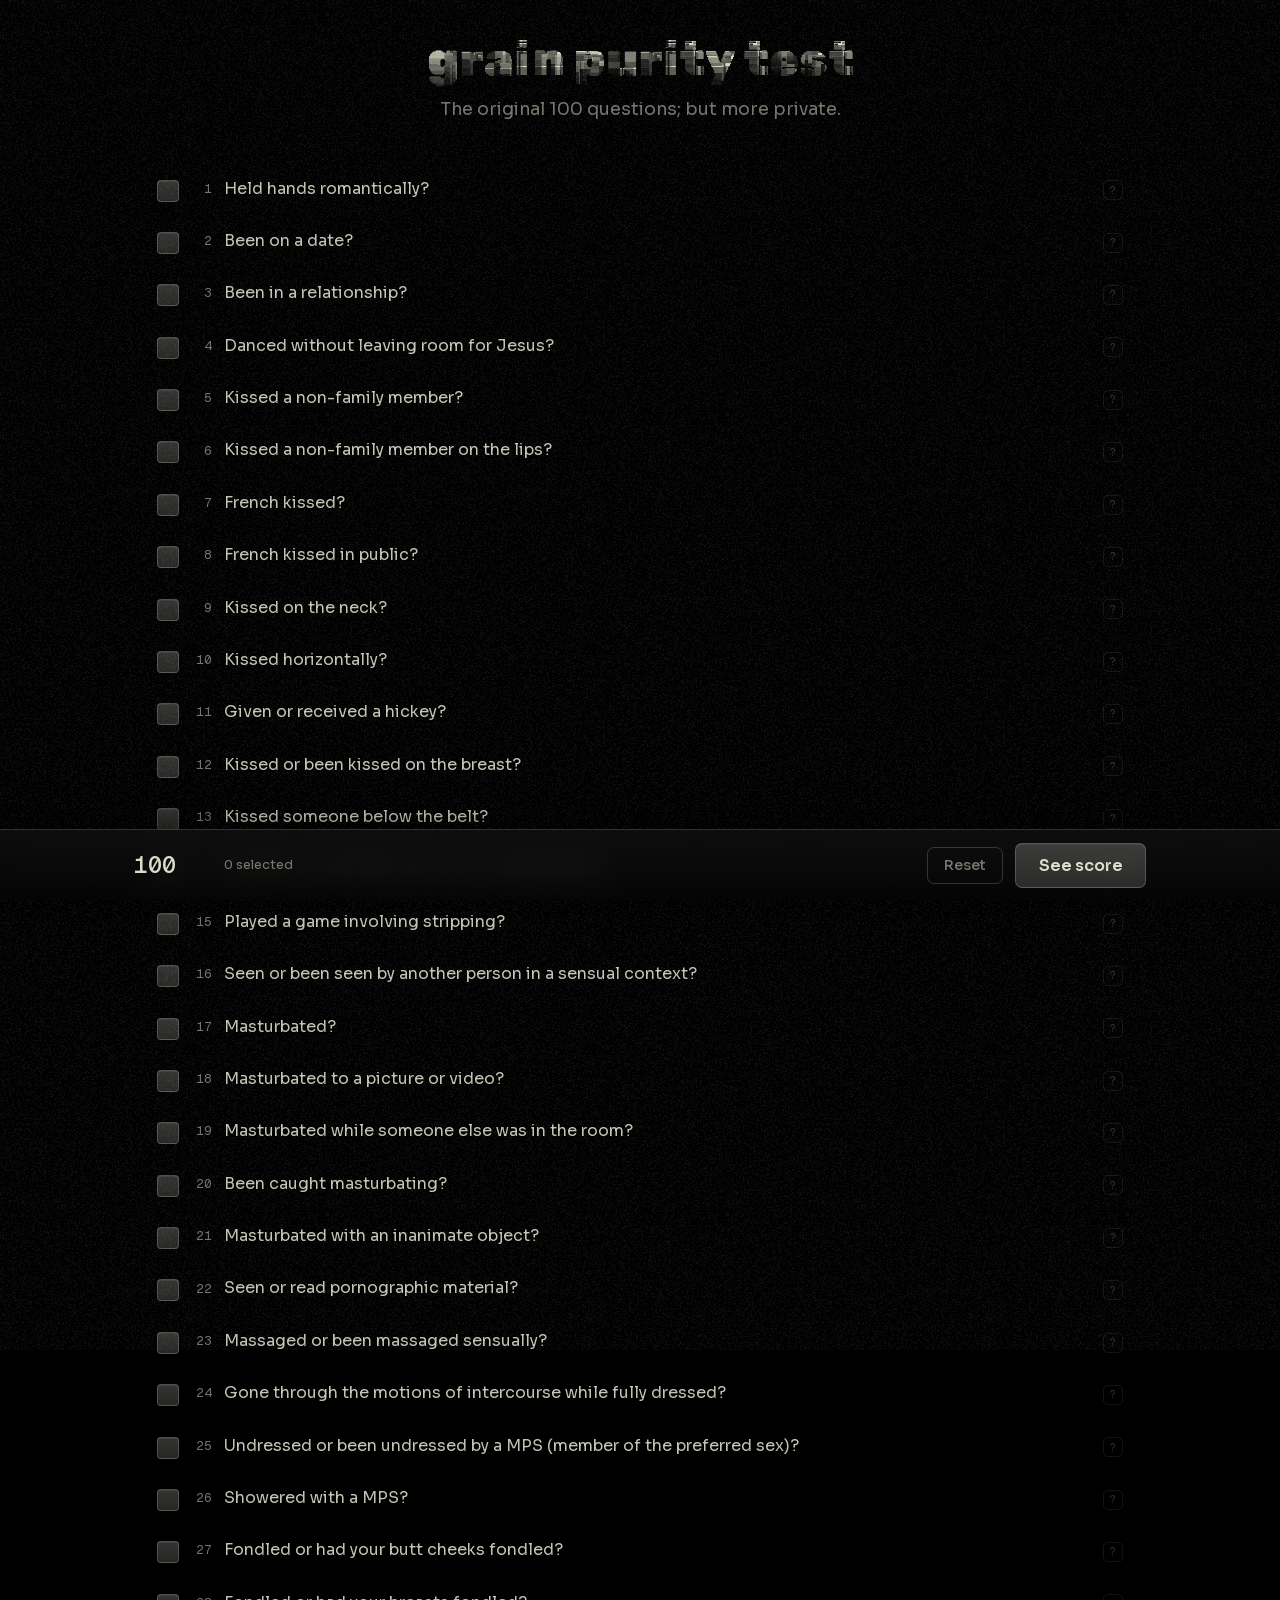
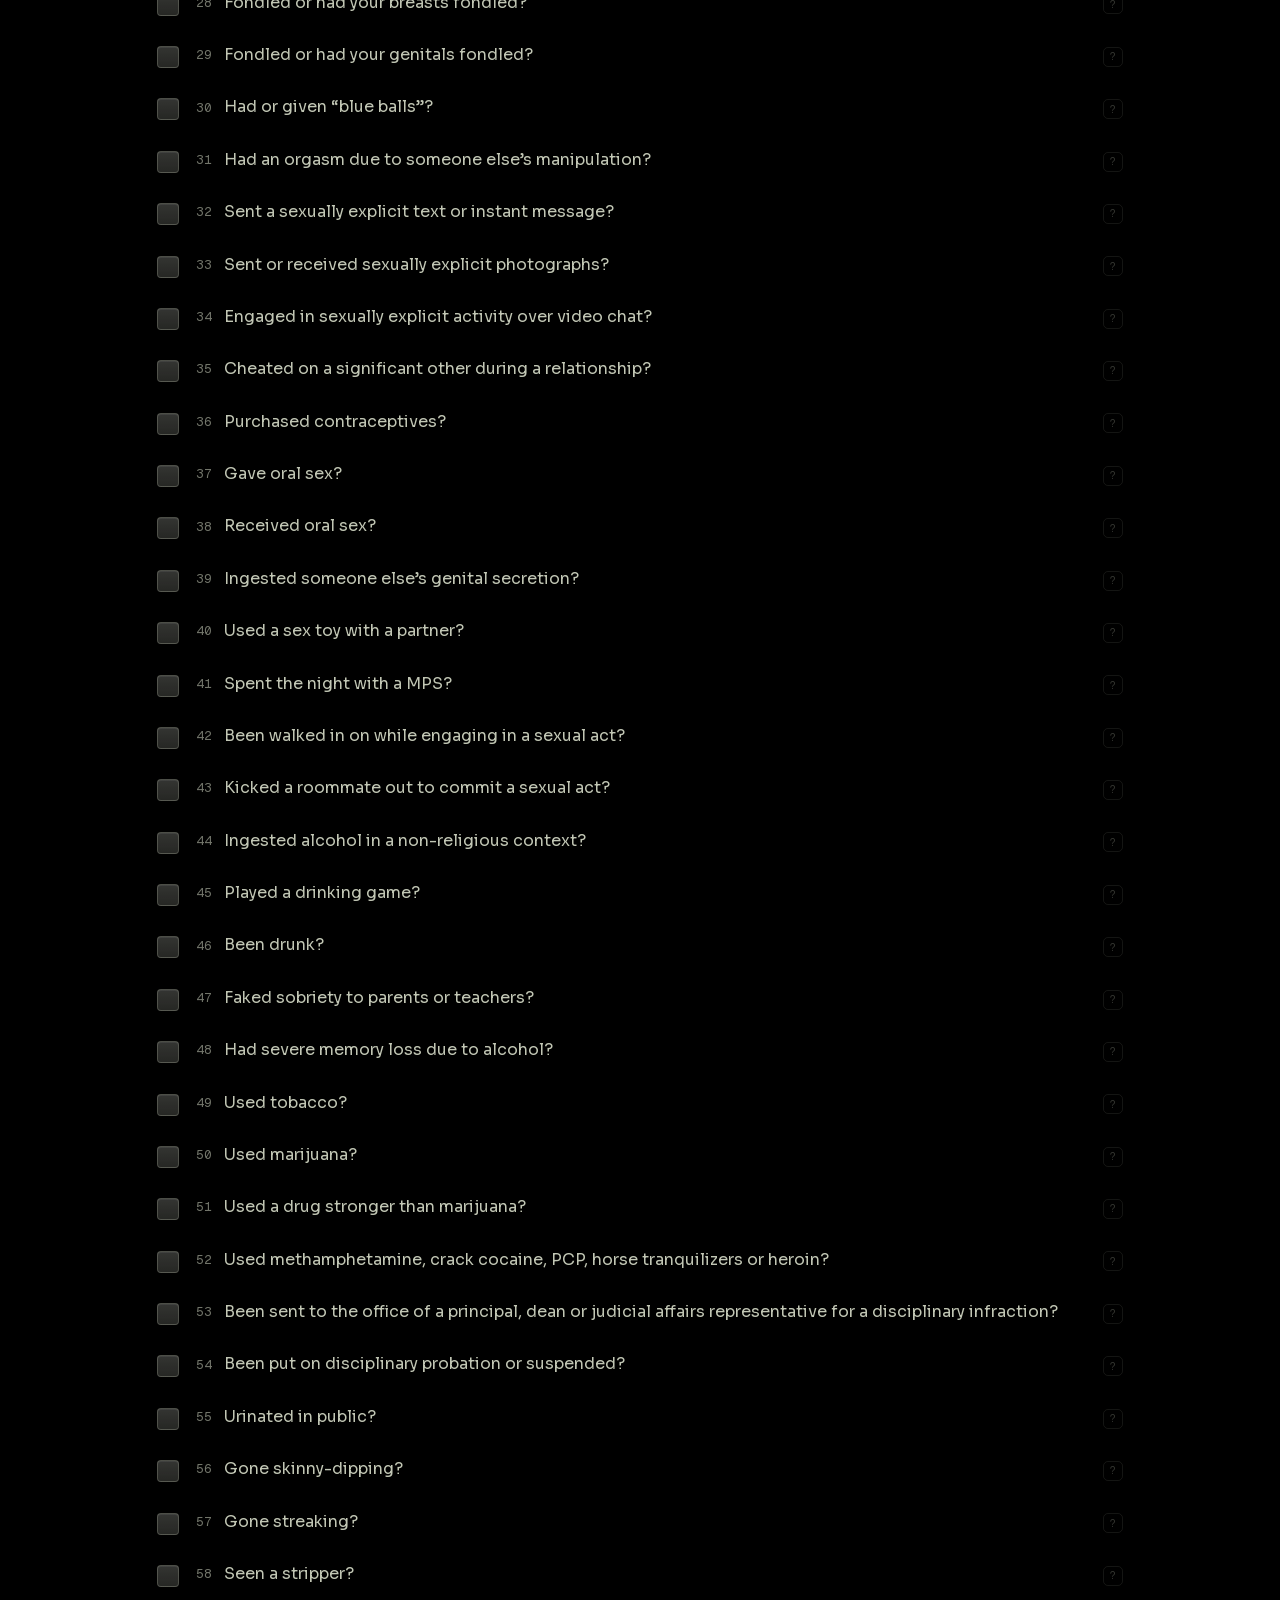
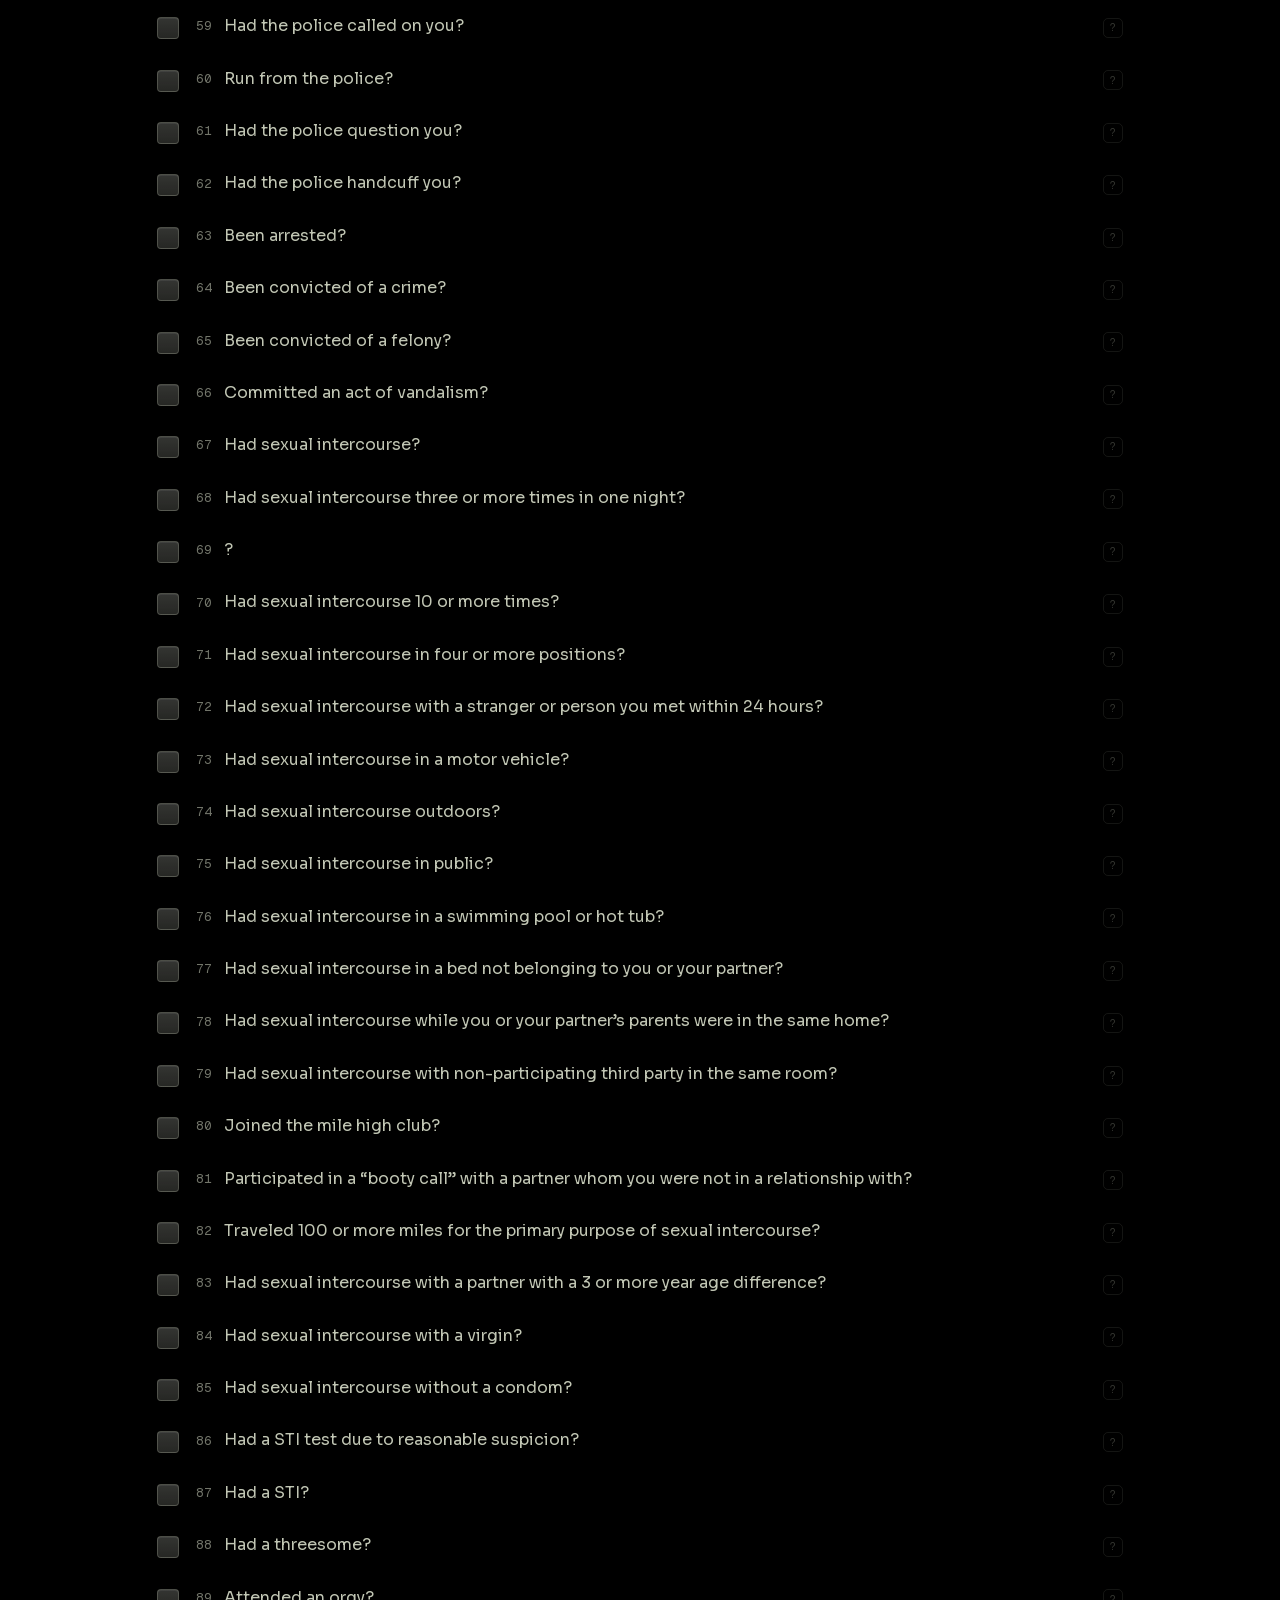
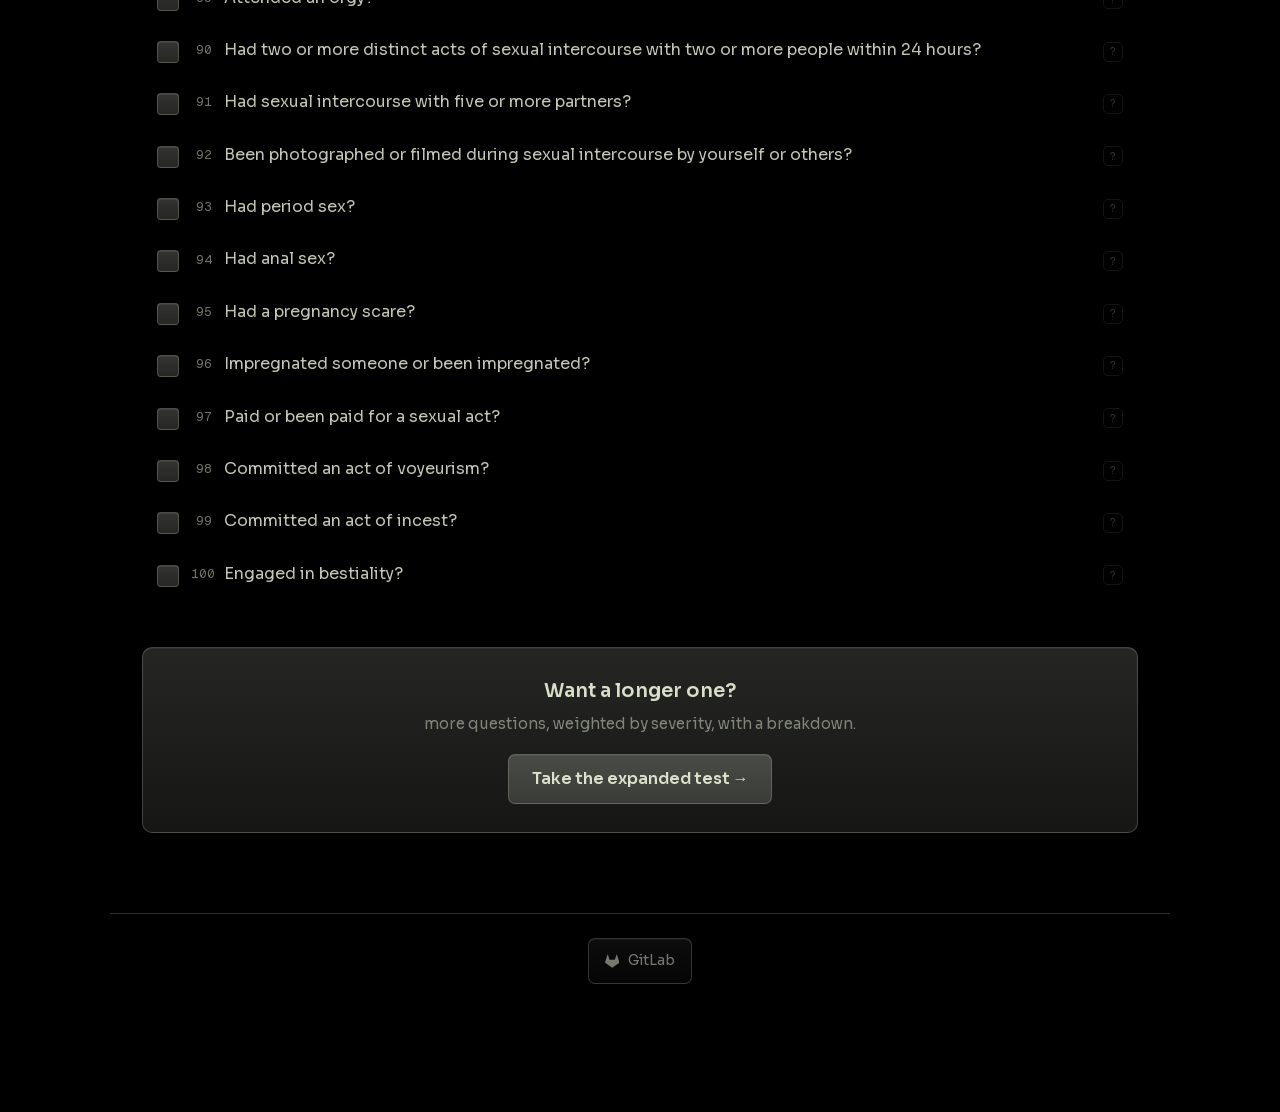
==== commit 860c4bd4: "polish the hint tooltip: anchor it to the ?, fix the stale open state show() never released the prev" ====
--- a/index.html
+++ b/index.html
@@ -3,9 +3,9 @@
 <head>
     <meta charset="UTF-8">
     <meta name="viewport" content="width=device-width, initial-scale=1.0">
-    <title>grain purity test | 100 questions, no server</title>
-
-    <meta name="description" content="The 100-question purity test, scored entirely in your browser. No tracking, no server, nothing you check ever leaves the page.">
+    <title>rice purity test</title>
+
+    <meta name="description" content="The 100-question purity test, scored entirely in your browser without tracking.">
     <meta name="author" content="M1noa">
     <meta name="robots" content="index, follow, max-image-preview:large">
     <meta name="theme-color" content="rgb(255, 192, 203)">
--- a/style.css
+++ b/style.css
@@ -357,36 +357,72 @@
 }
 
 /* ---------- tooltip ---------- */
-/* a hint, not a paragraph. sized to sit beside a row without covering it. */
+/* a hint, not a paragraph. right-aligned to the ? it belongs to, so it lands
+   over the empty end of the row instead of the question you are reading. */
 #tip {
     position: fixed;
     z-index: 40;
-    max-width: min(240px, calc(100vw - 24px));
-    padding: 0.3rem 0.5rem;
+    max-width: min(250px, calc(100vw - 28px));
+    padding: 0.34rem 0.55rem;
     border: 1px solid var(--hover-border);
-    border-radius: 5px;
+    border-radius: 6px;
     background:
         linear-gradient(180deg, rgba(255, 255, 255, 0.05), rgba(255, 255, 255, 0.012)),
-        rgba(0, 0, 0, 0.9);
+        rgba(8, 7, 10, 0.94);
     backdrop-filter: blur(10px);
     -webkit-backdrop-filter: blur(10px);
     box-shadow:
-        inset 0 1px 0 rgba(255, 255, 255, 0.05),
-        0 6px 18px rgba(0, 0, 0, 0.5);
+        inset 0 1px 0 rgba(255, 255, 255, 0.055),
+        0 8px 22px rgba(0, 0, 0, 0.55);
     color: var(--text);
     font-size: 0.76rem;
-    line-height: 1.35;
-    text-wrap: balance;
+    line-height: 1.4;
+    text-align: left;
+    text-wrap: pretty;
     pointer-events: none;
     opacity: 0;
-    transform: translateY(3px) scale(0.98);
-    transform-origin: 0 100%;
+    transform: translateY(3px) scale(0.97);
+    transform-origin: calc(var(--caret, 50%)) 100%;
     transition:
         opacity 0.14s var(--ease-snappy),
-        transform 0.2s var(--ease-polish);
-}
-
-#tip.show { opacity: 1; transform: translateY(0) scale(1); }
+        transform 0.22s var(--ease-polish);
+}
+
+/* the caret. a rotated square borrowing two of the panel's borders, so it
+   reads as one shape rather than a triangle stuck on the side. */
+#tip::after {
+    content: '';
+    position: absolute;
+    left: var(--caret, 50%);
+    bottom: -4.5px;
+    width: 8px;
+    height: 8px;
+    margin-left: -4px;
+    border: 1px solid var(--hover-border);
+    border-top: 0;
+    border-left: 0;
+    border-bottom-right-radius: 2px;
+    background: rgba(8, 7, 10, 0.94);
+    transform: rotate(45deg);
+}
+
+#tip.below {
+    transform: translateY(-3px) scale(0.97);
+    transform-origin: calc(var(--caret, 50%)) 0;
+}
+
+#tip.below::after {
+    bottom: auto;
+    top: -4.5px;
+    border: 1px solid var(--hover-border);
+    border-bottom: 0;
+    border-right: 0;
+    border-bottom-right-radius: 0;
+    border-top-left-radius: 2px;
+}
+
+#tip.show,
+#tip.below.show { opacity: 1; transform: translateY(0) scale(1); }
 
 /* ---------- sticky bar ---------- */
 .bar {
@@ -743,6 +779,8 @@
 
     .cat-name { width: 9ch; font-size: 0.75rem; }
 
+    #tip { max-width: min(220px, calc(100vw - 20px)); font-size: 0.74rem; }
+
     footer {
         flex-direction: column;
         gap: 1rem;
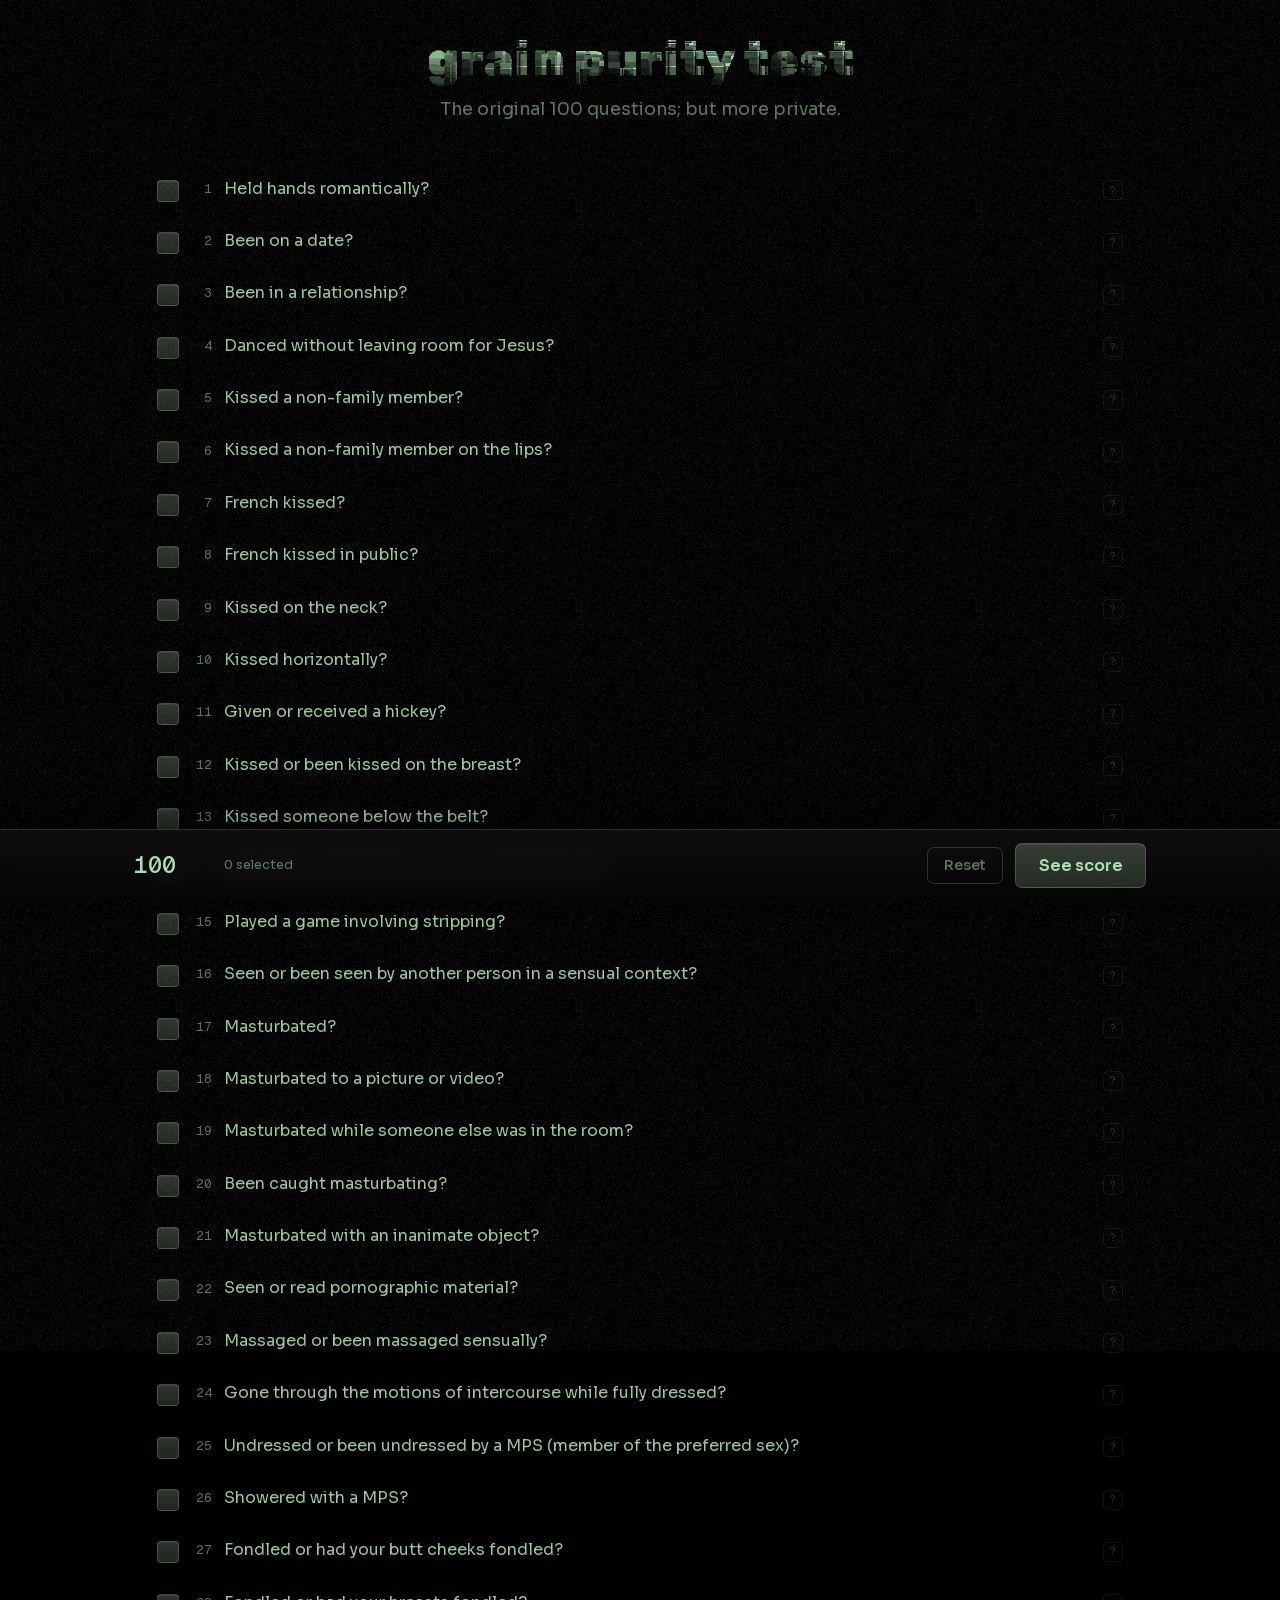
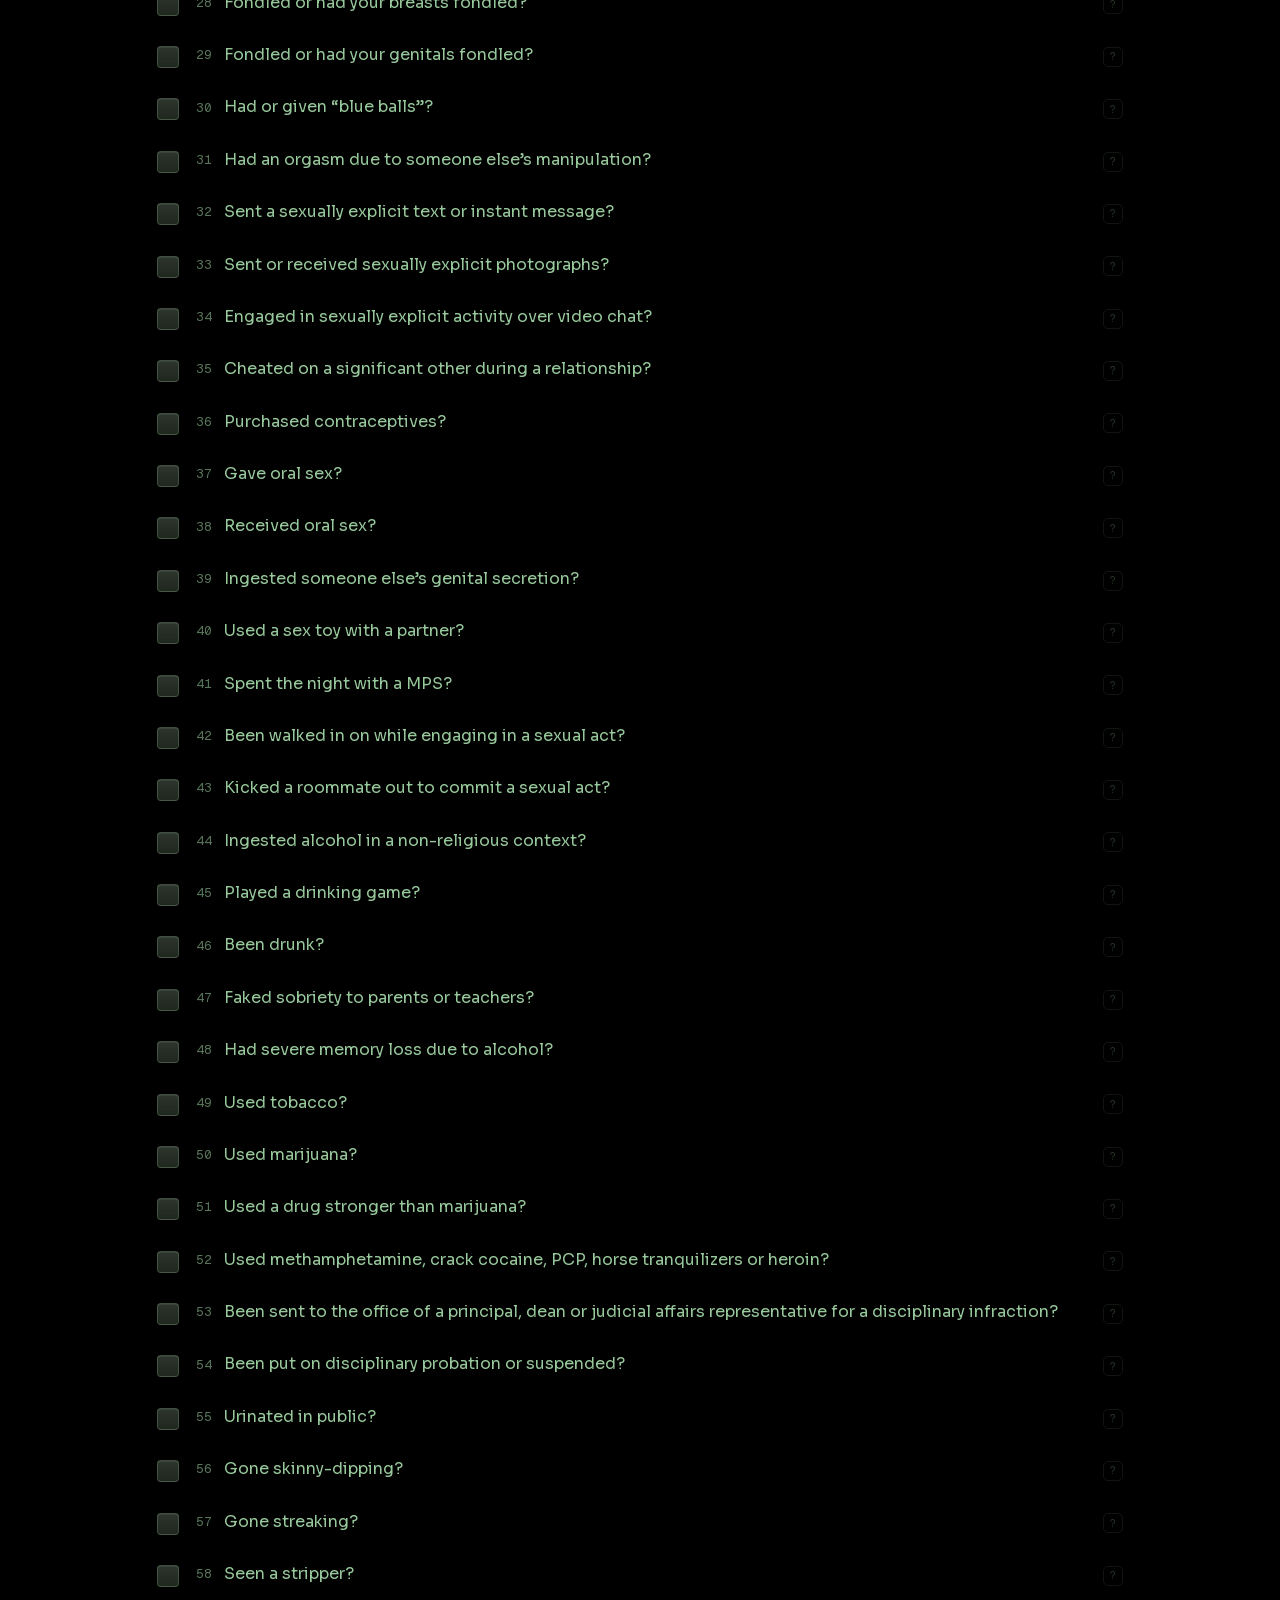
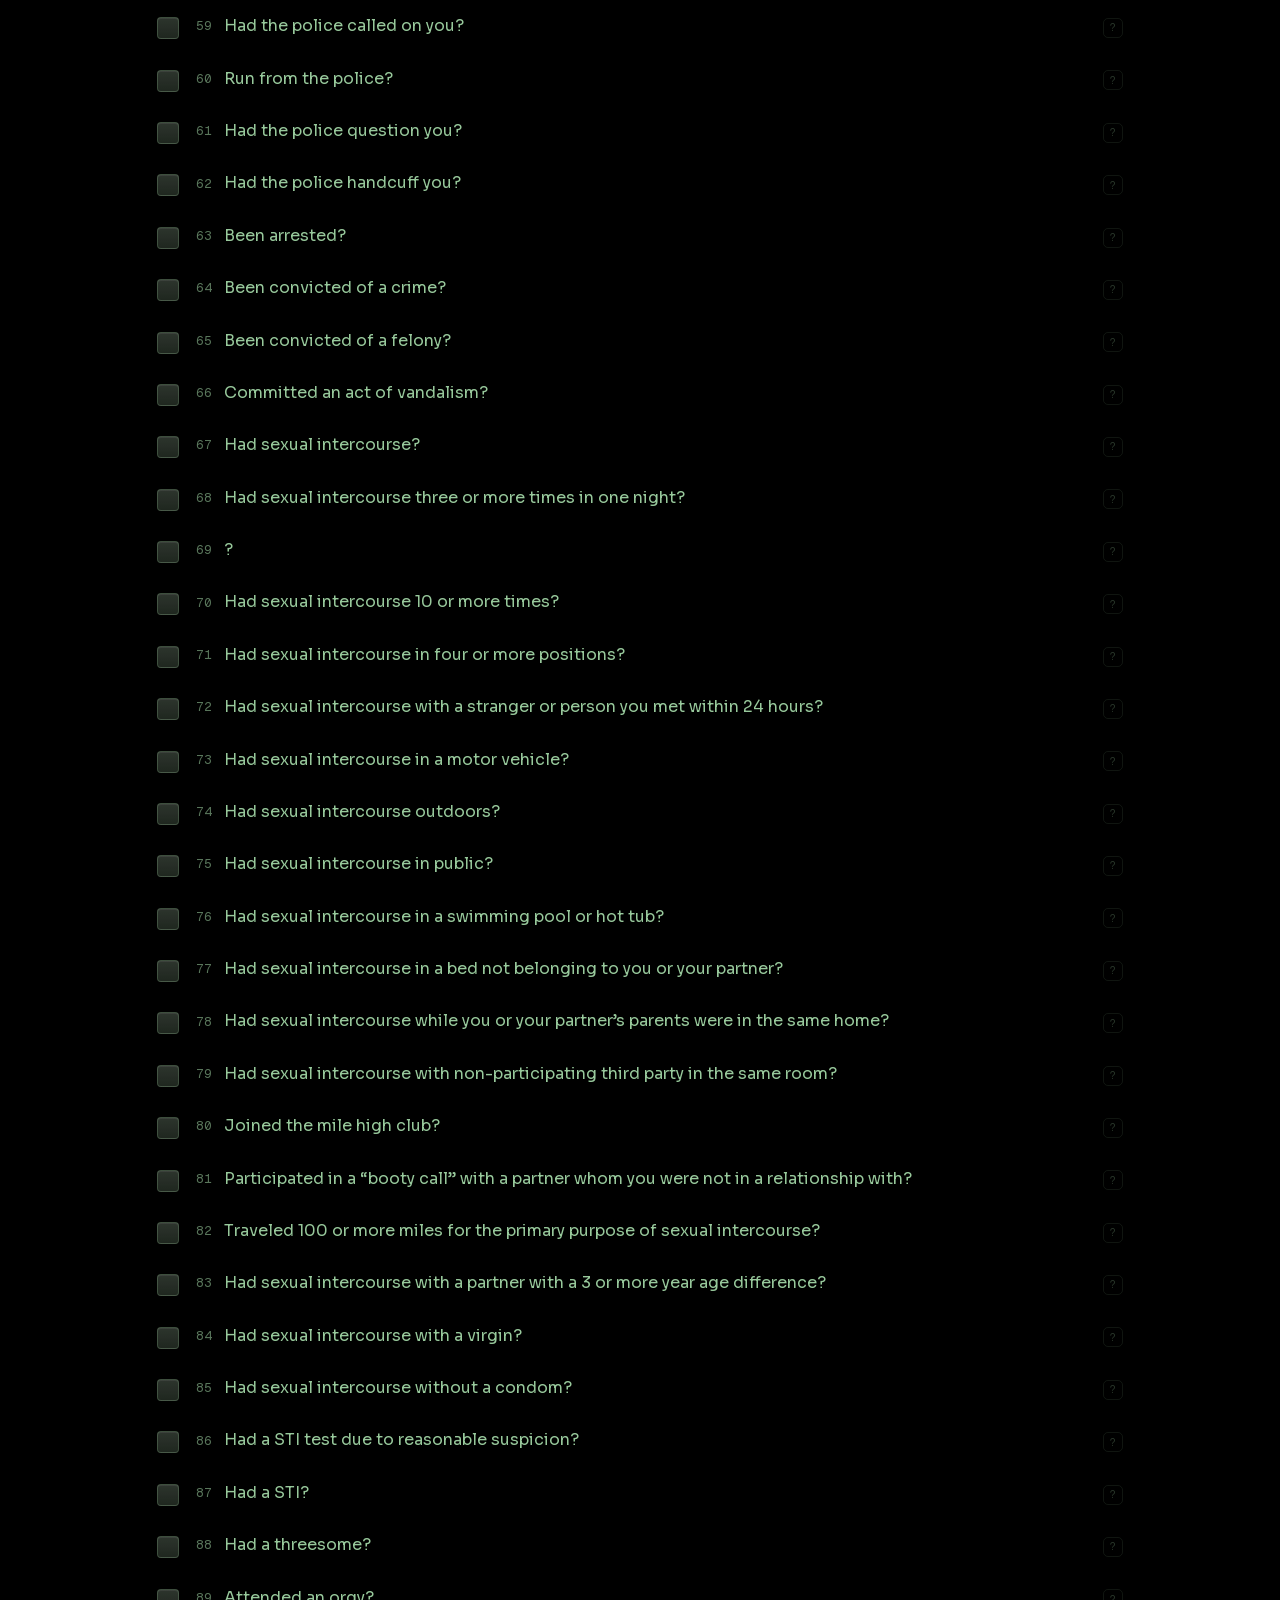
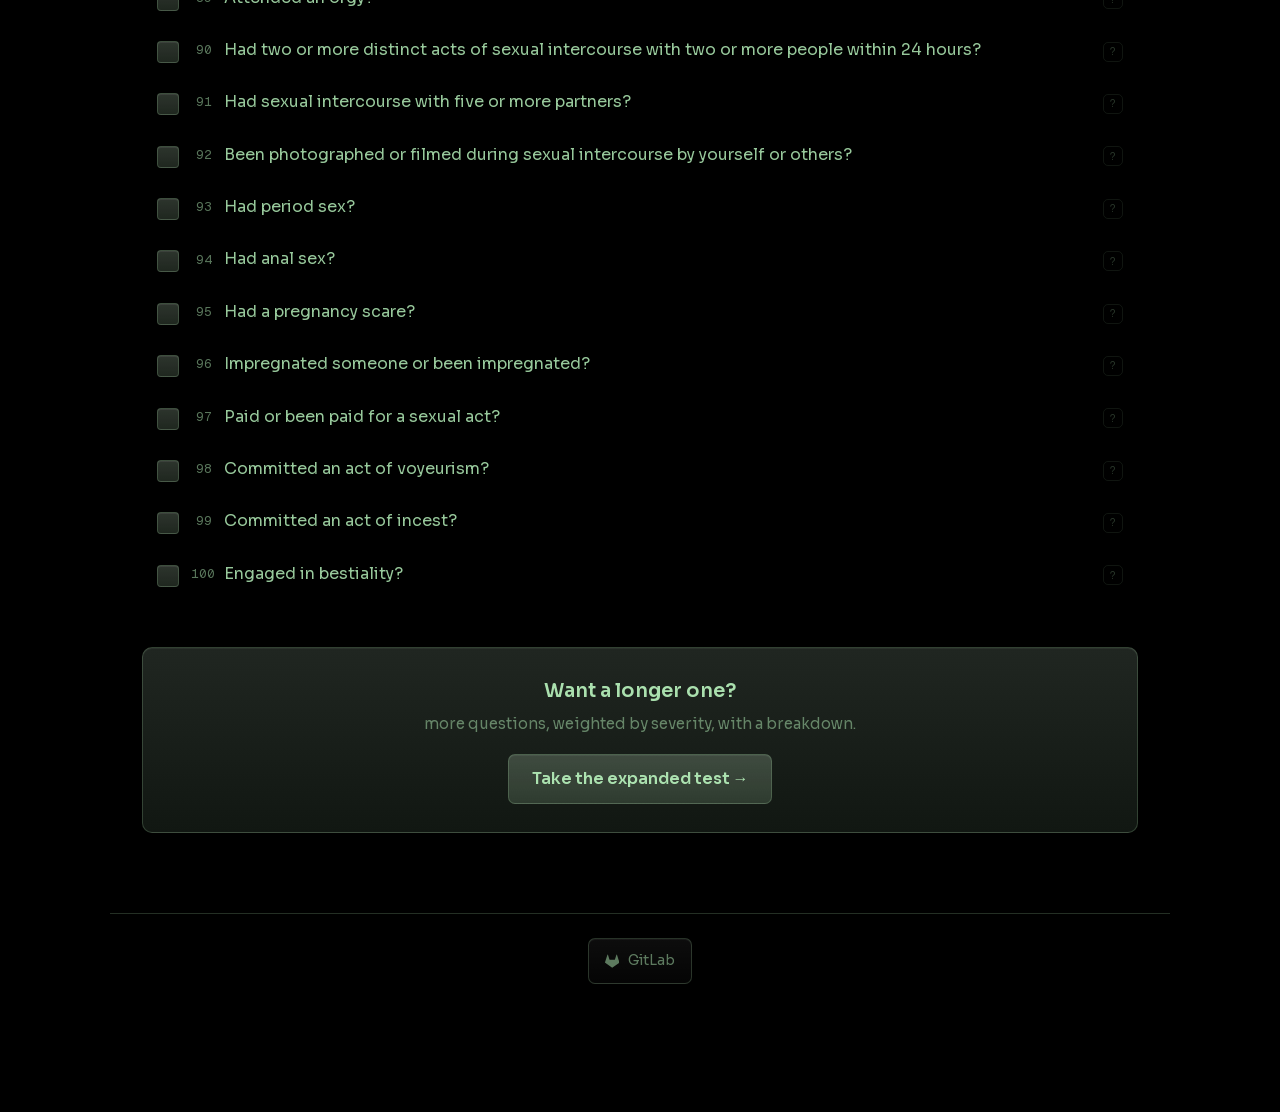
==== commit 4cab306e: "add an installable manifest, rebalance the tail, unify the two names names: / is the rice purity tes" ====
--- a/index.html
+++ b/index.html
@@ -12,8 +12,8 @@
 
     <meta property="og:type" content="website">
     <meta property="og:url" content="https://grain.minoa.cat/">
-    <meta property="og:title" content="grain purity test · 100 questions, no server">
-    <meta property="og:description" content="The 100-question purity test, scored entirely in your browser. Nothing you check is ever sent anywhere.">
+    <meta property="og:title" content="rice purity test · 100 questions">
+    <meta property="og:description" content="The 100-question purity test, scored entirely in your browser without tracking.">
     <meta property="og:site_name" content="grain.minoa.cat">
     <meta property="og:locale" content="en_US">
     <meta property="og:image" content="https://grain.minoa.cat/og.jpg">
@@ -21,13 +21,13 @@
     <meta property="og:image:type" content="image/jpeg">
     <meta property="og:image:width" content="1200">
     <meta property="og:image:height" content="630">
-    <meta property="og:image:alt" content="grain purity test. 100 questions, no server, no tracking.">
+    <meta property="og:image:alt" content="rice purity test. 100 questions, no tracking.">
 
     <meta name="twitter:card" content="summary_large_image">
-    <meta name="twitter:title" content="grain purity test · 100 questions, no server">
+    <meta name="twitter:title" content="rice purity test · 100 questions">
     <meta name="twitter:description" content="The 100-question purity test, scored entirely in your browser.">
     <meta name="twitter:image" content="https://grain.minoa.cat/og.jpg">
-    <meta name="twitter:image:alt" content="grain purity test. 100 questions, no server, no tracking.">
+    <meta name="twitter:image:alt" content="rice purity test. 100 questions, no tracking.">
     <meta name="twitter:creator" content="@M1noa">
     <meta name="twitter:site" content="@M1noa">
 
@@ -38,6 +38,8 @@
     <link rel="canonical" href="https://grain.minoa.cat/">
     <link rel="icon" href="data:image/svg+xml,<svg xmlns=%22http://www.w3.org/2000/svg%22 viewBox=%220 0 100 100%22><text y=%22.9em%22 font-size=%2290%22>🌾</text></svg>">
 
+    <link rel="manifest" href="/manifest.json">
+    <link rel="apple-touch-icon" href="/icon-192.png">
     <link rel="stylesheet" href="style.css">
     <link rel="preload" href="fonts/sora-latin-var.woff2" as="font" type="font/woff2" crossorigin>
 
@@ -45,7 +47,7 @@
     {
         "@context": "https://schema.org",
         "@type": "WebApplication",
-        "name": "grain purity test",
+        "name": "rice purity test",
         "url": "https://grain.minoa.cat/",
         "applicationCategory": "EntertainmentApplication",
         "operatingSystem": "Any browser",
